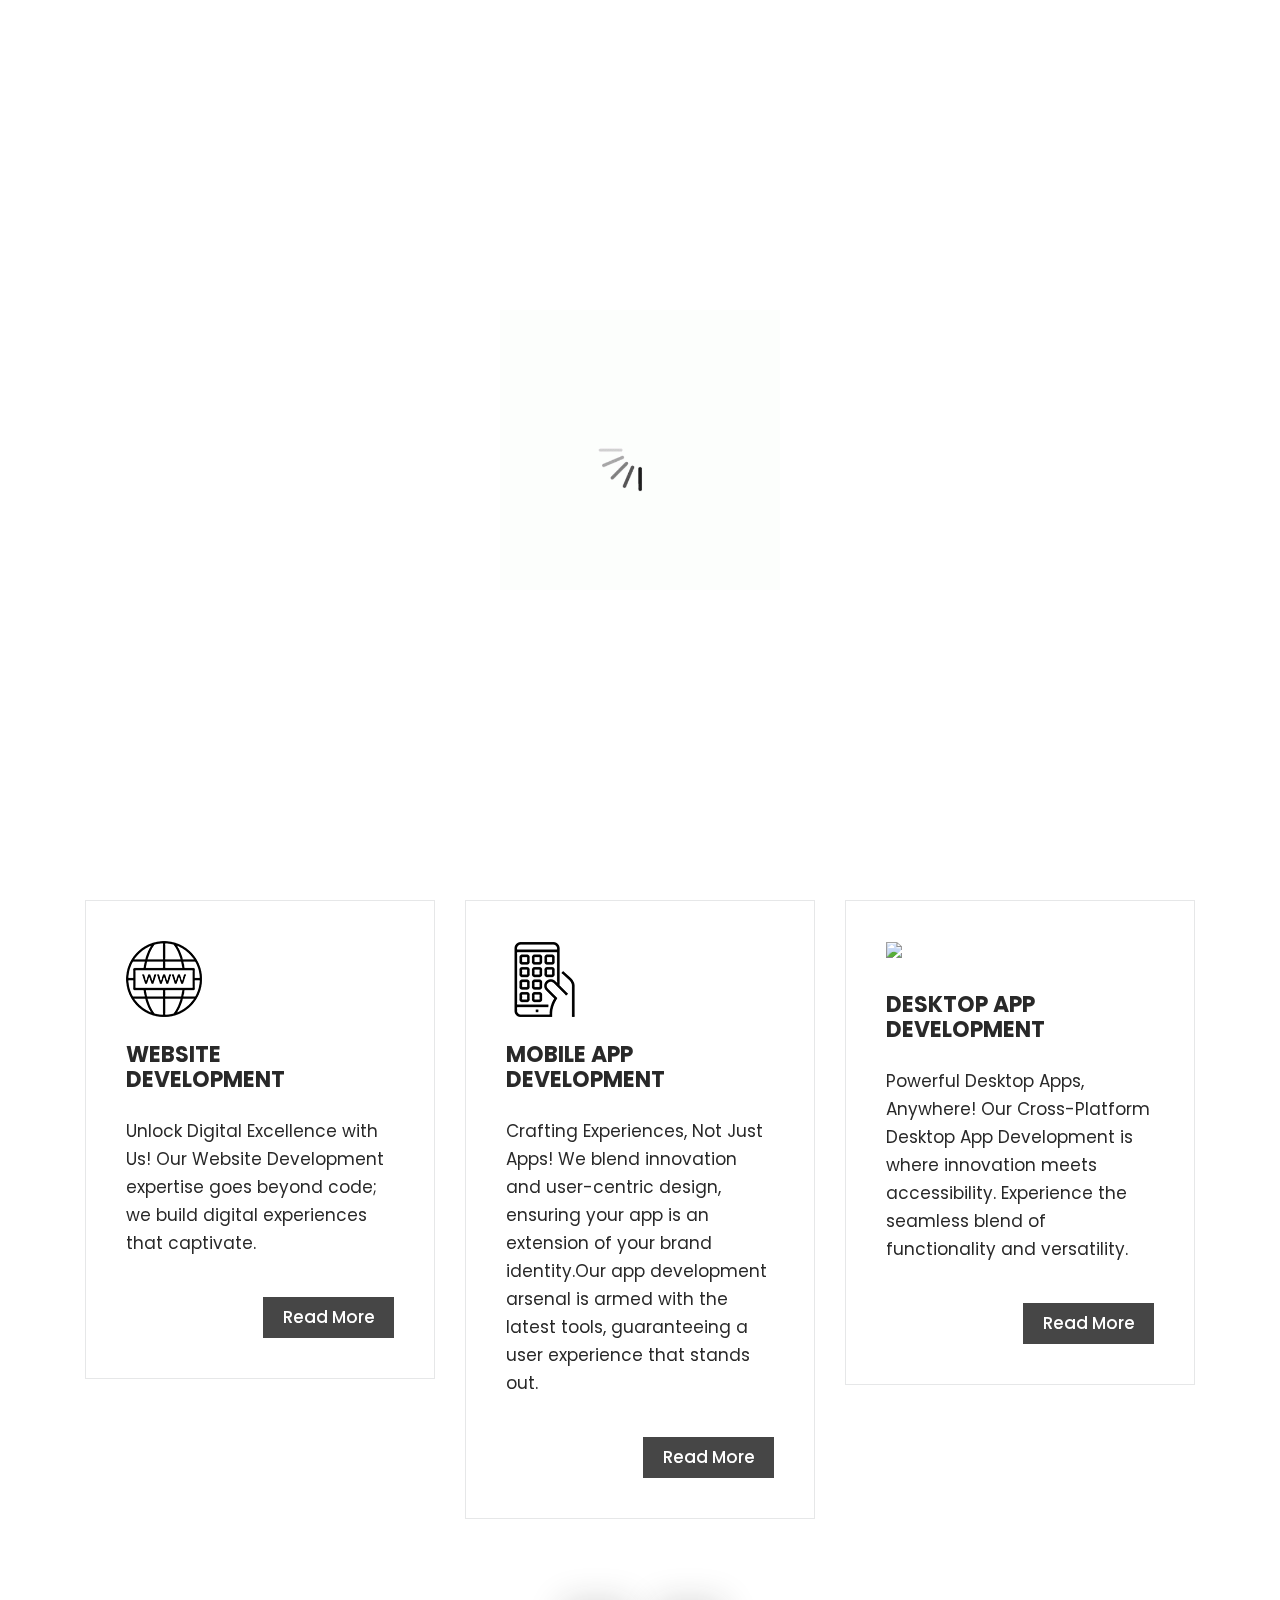
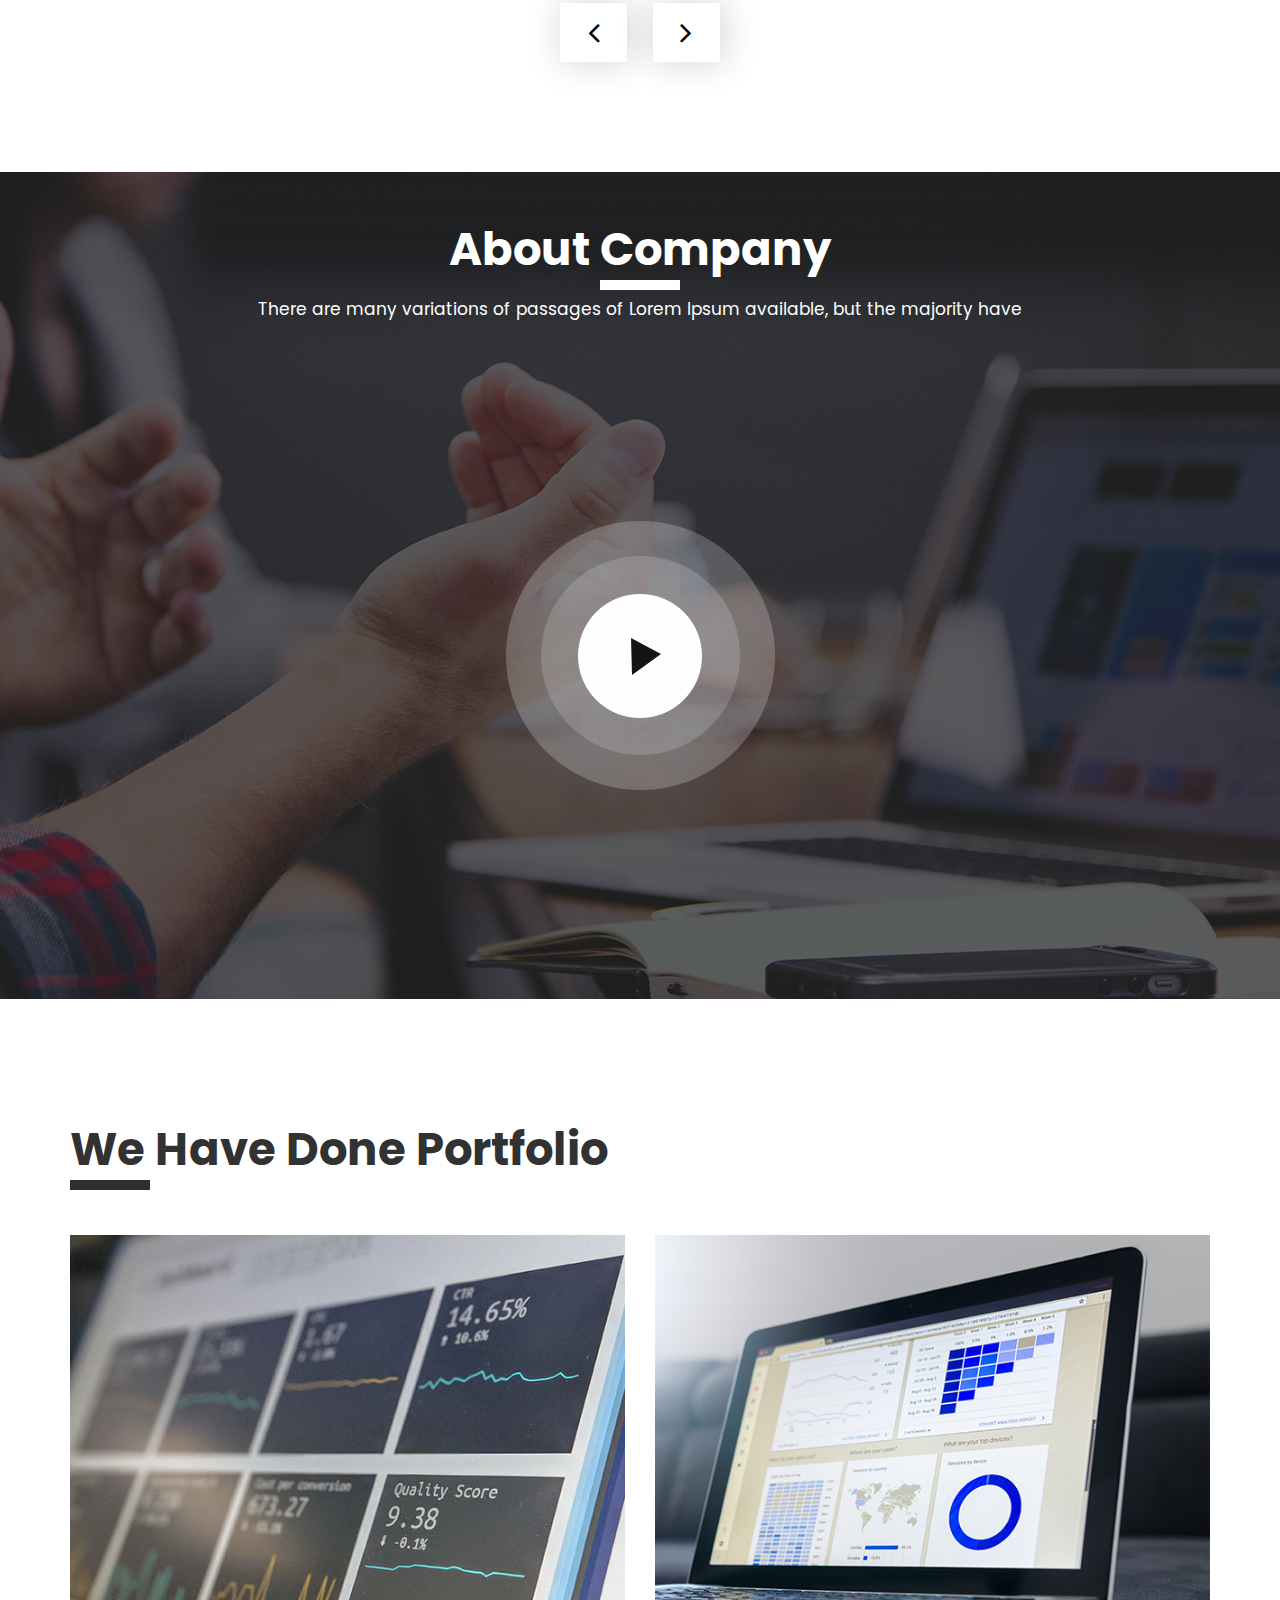
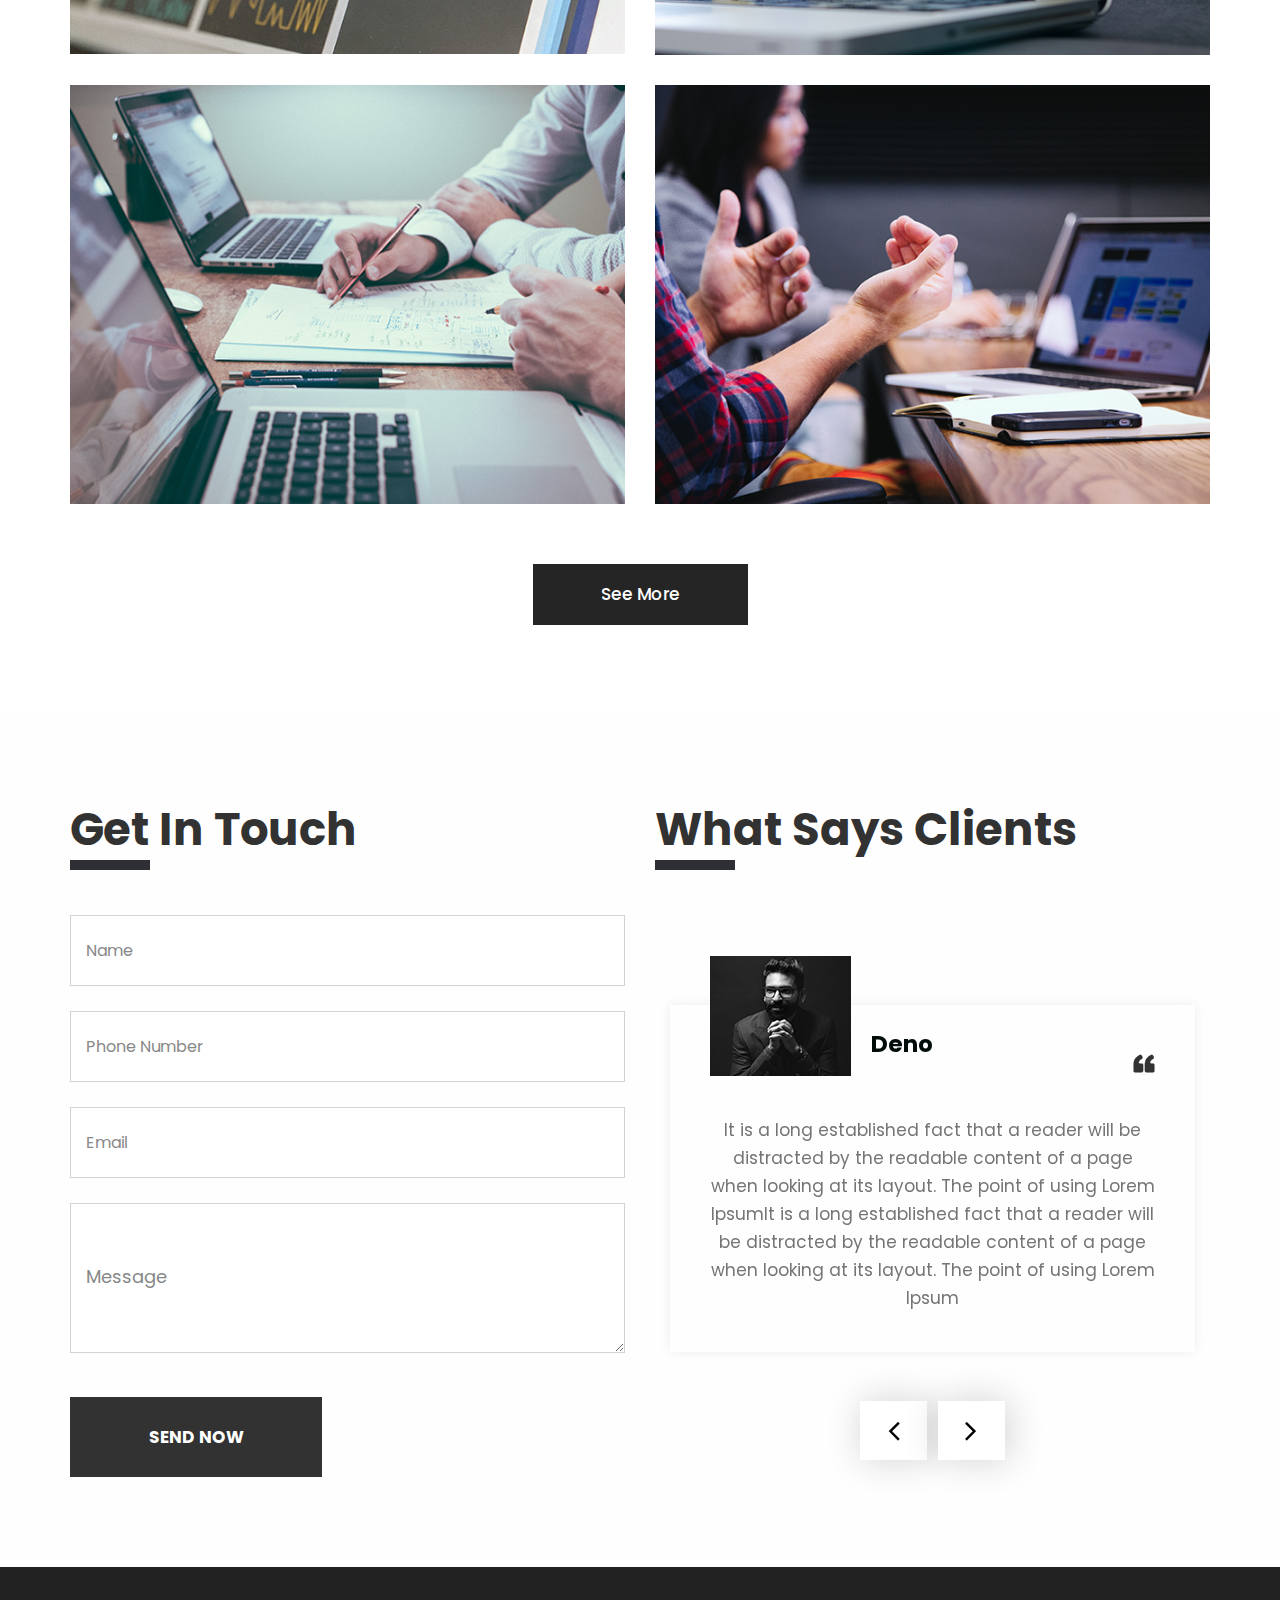
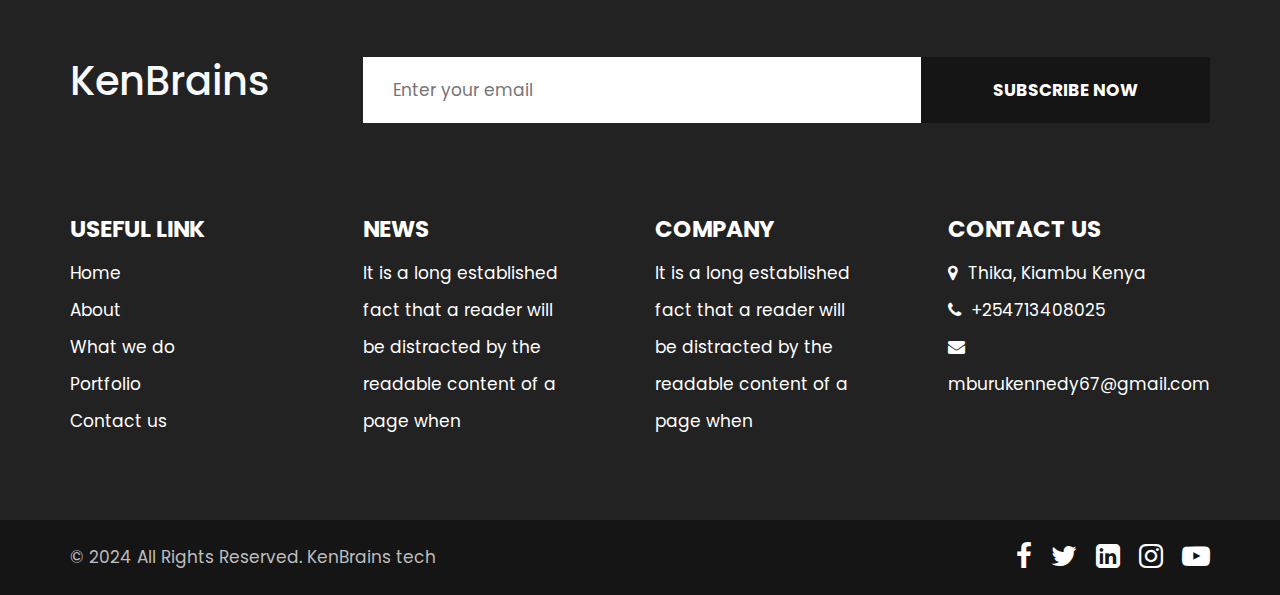
==== index.html @ 64218e32 "~" ====
<!DOCTYPE html>
<html lang="en">
   <head>
      <!-- basic -->
      <meta charset="utf-8">
      <meta http-equiv="X-UA-Compatible" content="IE=edge">
      <!-- mobile metas -->
      <meta name="viewport" content="width=device-width, initial-scale=1">
      <meta name="viewport" content="initial-scale=1, maximum-scale=1">
      <!-- site metas -->
      <title>KenBrains Developers</title>
      <meta name="keywords" content="">
      <meta name="description" content="">
      <meta name="author" content="">
      <!-- bootstrap css -->
      <link rel="stylesheet" href="css/bootstrap.min.css">
      <!-- style css -->
      <link rel="stylesheet" href="css/style.css">
      <!-- responsive-->
      <link rel="stylesheet" href="css/responsive.css">
      <!-- awesome fontfamily -->
      <link rel="stylesheet" href="https://cdnjs.cloudflare.com/ajax/libs/font-awesome/4.7.0/css/font-awesome.min.css">
      <!-- [if lt IE 9]>
      <script src="https://oss.maxcdn.com/html5shiv/3.7.3/html5shiv.min.js"></script>
      <script src="https://oss.maxcdn.com/respond/1.4.2/respond.min.js"></script><![endif] -->
   </head>
   <!-- body -->
   <body class="main-layout">
      <!-- loader  -->
      <div class="loader_bg">
         <div class="loader"><img src="images/loading.gif" alt="" /></div>
      </div>
      <!-- end loader -->
      <!-- header -->
      <header>
         <div class="header">
            <div class="container-fluid">
               <div class="row d_flex">
                  <div class=" col-md-2 col-sm-3 col logo_section">
                     <div class="full">
                        <div class="center-desk">
                           <div class="logo">
                              <a href="index.html" class="text-light h1" >   <!-- <img src="images/logo.png" alt="#" /> --> kenbrains</a>
                           </div>
                        </div>
                     </div>
                  </div>
                  <div class="col-md-8 col-sm-9">
                     <nav class="navigation navbar navbar-expand-md navbar-dark ">
                        <button class="navbar-toggler" type="button" data-toggle="collapse" data-target="#navbarsExample04" aria-controls="navbarsExample04" aria-expanded="false" aria-label="Toggle navigation">
                        <span class="navbar-toggler-icon"></span>
                        </button>
                        <div class="collapse navbar-collapse" id="navbarsExample04">
                           <ul class="navbar-nav mr-auto">
                              <li class="nav-item active">
                                 <a class="nav-link" href="index.html">Home</a>
                              </li>
                              <li class="nav-item">
                                 <a class="nav-link" href="about.html">About</a>
                              </li>
                              <li class="nav-item">
                                 <a class="nav-link" href="we_do.html">Our Services</a>
                              </li>
                              <li class="nav-item">
                                 <a class="nav-link" href="portfolio.html">Our Works </a>
                              </li>
                              <li class="nav-item">
                                 <a class="nav-link" href="contact.html">Contact Us</a>
                              </li>
                             
                           </ul>
                        </div>
                     </nav>
                  </div>
                  <div class="col-md-2 d_none">
                     <ul class="email text_align_right">
                        <li> <a href="#" class="btn btn-primary"> Get a Quote </a></li>
                     </ul>
                  </div>
               </div>
            </div>
         </div>
      </header>
      <!-- end header -->
      <!-- start slider section -->
      <div id="top_section" class=" banner_main">
         <div class="container">
            <div class="row">
               <div class="col-md-12">
                  <div id="myCarousel" class="carousel slide" data-ride="carousel">
                     <ol class="carousel-indicators ">
                        <li data-target="#myCarousel" data-slide-to="0" class="active"></li>
                        <li data-target="#myCarousel" data-slide-to="1"></li>
                        <!-- <li data-target="#myCarousel" data-slide-to="2"></li>
                        <li data-target="#myCarousel" data-slide-to="3"></li> -->
                     </ol>
                     <div class="carousel-inner">
                        <div class="carousel-item active">
                           <div class="container-fluid">
                              <div class="carousel-caption relative">
                                 <div class="bluid">
                                    <h1>You Digital Journey Starts  Here </h1>
                                   
                                    <a class="read_more" href="about.html">About US </a><a class="read_more" href="contact.html">Contact </a>
                                 </div>
                              </div>
                           </div>
                        </div>
                        <div class="carousel-item">
                           <div class="container-fluid">
                              <div class="carousel-caption relative">
                                 <div class="bluid">
                                    <h1> We Bridge Dreams with Digital Realities</h1>
                                   
                                    <a class="read_more" href="about.html">About Us </a><a class="read_more" href="contact.html">Contact </a>
                                 </div>
                              </div>
                           </div>
                        </div>
                        
                     </div>
                    
                  </div>
               </div>
            </div>
         </div>
      </div>
      <!-- end slider section -->
      <!-- we_do -->
      <div class="we_do">
         <div class="container">
            <div class="row">
               <div class="col-md-12">
                  <div class="titlepage text_align_center">
                     <h2>What we do </h2>
                  </div>
               </div>
            </div>
            <div class="row">
               <div class="col-md-12">
                  <div id="we1" class="carousel slide" data-ride="carousel">
                     <ol class="carousel-indicators">
                        <li data-target="#we1" data-slide-to="0" class="active"></li>
                        <li data-target="#we1" data-slide-to="1"></li>
                        <li data-target="#we1" data-slide-to="2"></li>
                        <li data-target="#we1" data-slide-to="3"></li>
                     </ol>
                     <div class="carousel-inner">
                        <div class="carousel-item active">
                           <div class="container-fluid">
                              <div class="carousel-caption we1_do">
                                 <div class="row">
                                    <div class="col-md-4">
                                       <div id="bo_ho" class="we_box text_align_left">
                                          <i><img src="images/we1.png" alt="#"/></i>
                                          <h3>website <br>development</h3>
                                          <p>Unlock Digital Excellence with Us! Our Website Development expertise goes beyond code; we build digital experiences that captivate.
                                          </p>
                                          <a class="read_more" href="we_do">Read More</a>
                                       </div>
                                    </div>
                                    <div class="col-md-4">
                                       <div id="bo_ho" class="we_box text_align_left">
                                          <i><img src="images/we2.png" alt="#"/></i>
                                          <h3> Mobile App <br>development</h3>
                                          <p>Crafting Experiences, Not Just Apps! We blend innovation and user-centric design, ensuring your app is an extension of your brand identity.Our app development arsenal is armed with the latest tools, guaranteeing a user experience that stands out. </p>
                                          <a class="read_more" href="we_do">Read More</a>
                                       </div>
                                    </div>
                                    <div class="col-md-4">
                                       <div id="bo_ho" class="we_box text_align_left">
                                          <i><img src="https://img.icons8.com/ios/50/imac.png"  style="width: 100;" alt="#"/></i>
                                          <h3> Desktop App <br>development</h3>
                                          <p>Powerful Desktop Apps, Anywhere! Our Cross-Platform Desktop App Development is where innovation meets accessibility. Experience the seamless blend of functionality and versatility.</p>
                                          <a class="read_more" href="we_do">Read More</a>
                                       </div>
                                    </div>
                                   
                                 </div>
                              </div>
                           </div>
                        </div>
                        <div class="carousel-item">
                           <div class="container-fluid">
                              <div class="carousel-caption we1_do">
                                 <div class="row">
                                    <div class="col-md-4">
                                       <div id="bo_ho" class="we_box text_align_left">
                                          <i><img src="images/we1.png" alt="#"/></i>
                                          <h3>Search Engine  <br>Optimization</h3>
                                          <p>Our SEO expertise is the secret sauce for getting your brand to the top of search results. Explore the art and science of digital discovery,ensuring your brand shines brightly in the vast digital landscape. </p>
                                          <a class="read_more" href="we_do">Read More</a>
                                       </div>
                                    </div>
                                    <div class="col-md-4">
                                       <div id="bo_ho" class="we_box text_align_left">
                                          <i><img src="images/ux.png" style="width: 100px;" alt="#"/></i>
                                          <h3>UI/UX design</h3>
                                          <p>Our UX design revolves around your audience, creating intuitive pathways that keep users coming back.We sculpt experiences that leave a lasting impact. </p>
                                          <a class="read_more" href="we_do">Read More</a>
                                       </div>
                                    </div>
                                    <div class="col-md-4">
                                       <div id="bo_ho" class="we_box text_align_left">
                                          <i><img src="images/we3.png" alt="#"/></i>
                                          <h3>website <br>design</h3>
                                          <p>Our Web Design expertise is where creativity meets functionality. Step into a world where your online presence becomes a work of art.Beyond Templates! We sculpt visually stunning websites that tell your unique story, capturing attention from the first click. </p>
                                          <a class="read_more" href="we_do">Read More</a>
                                       </div>
                                    </div>
                                 </div>
                              </div>
                           </div>
                        </div>
                        
                     </div>
                     <a class="carousel-control-prev" href="#we1" role="button" data-slide="prev">
                     <i class="fa fa-angle-left" aria-hidden="true"></i>
                     <span class="sr-only">Previous</span>
                     </a>
                     <a class="carousel-control-next" href="#we1" role="button" data-slide="next">
                     <i class="fa fa-angle-right" aria-hidden="true"></i>
                     <span class="sr-only">Next</span>
                     </a>
                  </div>
               </div>
            </div>
         </div>
      </div>
      <!-- end we_do -->
      <!-- about -->
      <div class="about">
         <div class="container">
            <div class="row">
               <div class="col-md-12">
                  <div class="titlepage text_align_center">
                     <h2>About Company</h2>
                     <p>There are many variations of passages of Lorem Ipsum available, but the majority have </p>
                  </div>
               </div>
            </div>
         </div>
      </div>
      <!-- end about -->
      <!-- portfolio -->
      <div class="portfolio">
         <div class="container">
            <div class="row">
               <div class="col-md-12">
                  <div class="titlepage text_align_left">
                     <h2>We Have Done Portfolio  </h2>
                  </div>
               </div>
            </div>
            <div class="row">
               <div class="col-md-6">
                  <div id="ho_nf" class="portfolio_main text_align_left">
                     <figure>
                        <img src="images/prot1.png" alt="#"/>
                        <div class="portfolio_text">
                           <div class="li_icon">
                              <a href="Javascript:void(0)"><i class="fa fa-search" aria-hidden="true"></i></a>
                              <a href="Javascript:void(0)"><i class="fa fa-link" aria-hidden="true"></i></a>
                           </div>
                           <h3>Carrency Dashbord</h3>
                           <p>There are many variations of passages of Lorem Ipsum available, but the majoraity have suffered alteration in some form, by injected humour, or randomised words which don't look even slightly believable</p>
                        </div>
                     </figure>
                  </div>
               </div>
               <div class="col-md-6">
                  <div id="ho_nf" class="portfolio_main text_align_left">
                     <figure>
                        <img src="images/prot2.png" alt="#"/>
                        <div class="portfolio_text">
                           <div class="li_icon">
                              <a href="Javascript:void(0)"><i class="fa fa-search" aria-hidden="true"></i></a>
                              <a href="Javascript:void(0)"><i class="fa fa-link" aria-hidden="true"></i></a>
                           </div>
                           <h3>Carrency Dashbord</h3>
                           <p>There are many variations of passages of Lorem Ipsum available, but the majoraity have suffered alteration in some form, by injected humour, or randomised words which don't look even slightly believable</p>
                        </div>
                     </figure>
                  </div>
               </div>
               <div class="col-md-6">
                  <div id="ho_nf" class="portfolio_main text_align_left">
                     <figure>
                        <img src="images/prot3.png" alt="#"/>
                        <div class="portfolio_text">
                           <div class="li_icon">
                              <a href="Javascript:void(0)"><i class="fa fa-search" aria-hidden="true"></i></a>
                              <a href="Javascript:void(0)"><i class="fa fa-link" aria-hidden="true"></i></a>
                           </div>
                           <h3>Carrency Dashbord</h3>
                           <p>There are many variations of passages of Lorem Ipsum available, but the majoraity have suffered alteration in some form, by injected humour, or randomised words which don't look even slightly believable</p>
                        </div>
                     </figure>
                  </div>
               </div>
               <div class="col-md-6">
                  <div id="ho_nf" class="portfolio_main text_align_left">
                     <figure>
                        <img src="images/prot4.png" alt="#"/>
                        <div class="portfolio_text">
                           <div class="li_icon">
                              <a href="Javascript:void(0)"><i class="fa fa-search" aria-hidden="true"></i></a>
                              <a href="Javascript:void(0)"><i class="fa fa-link" aria-hidden="true"></i></a>
                           </div>
                           <h3>Carrency Dashbord</h3>
                           <p>There are many variations of passages of Lorem Ipsum available, but the majoraity have suffered alteration in some form, by injected humour, or randomised words which don't look even slightly believable</p>
                        </div>
                     </figure>
                  </div>
               </div>
               <div class="col-md-12">
                  <a class="read_more" href="portfolio.html">See More</a>
               </div>
            </div>
         </div>
      </div>
      <!-- end portfolio -->
      <!-- chose -->
      <!-- <div class="chose">
         <div class="container">
            <div class="row d_flex">
               <div class="col-md-12">
                  <div class="titlepage text_align_left">
                     <h2>Why Chose us</h2>
                  </div>
               </div>
               <div class="col-lg-5 col-md-4">
                  <div class="chose_box">
                     <i><img src="images/chose1.png" alt="#"/></i>
                     <h3>Project Done </h3>
                     <strong>1000+</strong>
                     <a class="read_more" href="Javascript:void(0)">Read More</a>
                  </div>
               </div>
               <div class="col-lg-5 col-md-4">
                  <div class="chose_box">
                     <i><img src="images/chose2.png" alt="#"/></i>
                     <h3>Happy Clients </h3>
                     <strong>900+</strong>
                     <a class="read_more" href="Javascript:void(0)">Read More</a>
                  </div>
               </div>
               <div class="col-lg-2 col-md-4">
                  <div class="chose_box">
                     <i><img src="images/chose3.png" alt="#"/></i>
                     <h3>Awards</h3>
                     <strong>100+</strong>
                     <a class="read_more" href="Javascript:void(0)">Read More</a>
                  </div>
               </div>
            </div>
         </div>
      </div> -->
      <!-- end chose -->
      <!-- contact -->
      <div class="contact">
         <div class="container">
            <div class="row ">
               <div class="col-md-6">
                  <div class="titlepage text_align_left">
                     <h2>Get In Touch</h2>
                  </div>
                  <form id="request" class="main_form">
                     <div class="row">
                        <div class="col-md-12">
                           <input class="contactus" placeholder="Name" type="type" name=" Name"> 
                        </div>
                        <div class="col-md-12">
                           <input class="contactus" placeholder="Phone Number" type="type" name="Phone Number">                          
                        </div>
                        <div class="col-md-12">
                           <input class="contactus" placeholder="Email" type="type" name="Email">                          
                        </div>
                        <div class="col-md-12">
                           <textarea class="textarea" placeholder="Message" type="type" Message="Name"></textarea>
                        </div>
                        <div class="col-md-12">
                           <button class="send_btn">Send Now</button>
                        </div>
                     </div>
                  </form>
               </div>
               <div class="col-md-6">
                  <div class="titlepage text_align_left">
                     <h2>What Says Clients</h2>
                  </div>
                  <div id="clientsl" class="carousel slide our_clientsl" data-ride="carousel">
                     <ol class="carousel-indicators">
                        <li data-target="#clientsl" data-slide-to="0" class="active"></li>
                        <li data-target="#clientsl" data-slide-to="1"></li>
                        <li data-target="#clientsl" data-slide-to="2"></li>
                     </ol>
                     <div class="carousel-inner">
                        <div class="carousel-item active">
                           <div class="container">
                              <div class="carousel-caption posi_in">
                                 <div class="clientsl_text">
                                    <i><img src="images/clint.jpg" alt="#"/></i>
                                    <h3>Deno <img src="images/icon.png" alt="#"/></h3>
                                    <p>It is a long established fact that a reader will be distracted by the readable content of a page when looking at its layout. The point of using Lorem IpsumIt is a long established fact that a reader will be distracted by the readable content of a page when looking at its layout. The point of using Lorem Ipsum</p>
                                 </div>
                              </div>
                           </div>
                        </div>
                        <div class="carousel-item">
                           <div class="container">
                              <div class="carousel-caption posi_in">
                                 <div class="clientsl_text">
                                    <i><img src="images/clint.jpg" alt="#"/></i>
                                    <h3>Deno <img src="images/icon.png" alt="#"/></h3>
                                    <p>It is a long established fact that a reader will be distracted by the readable content of a page when looking at its layout. The point of using Lorem IpsumIt is a long established fact that a reader will be distracted by the readable content of a page when looking at its layout. The point of using Lorem Ipsum</p>
                                 </div>
                              </div>
                           </div>
                        </div>
                        <div class="carousel-item">
                           <div class="container">
                              <div class="carousel-caption posi_in">
                                 <div class="clientsl_text">
                                    <i><img src="images/clint.jpg" alt="#"/></i>
                                    <h3>Deno <img src="images/icon.png" alt="#"/></h3>
                                    <p>It is a long established fact that a reader will be distracted by the readable content of a page when looking at its layout. The point of using Lorem IpsumIt is a long established fact that a reader will be distracted by the readable content of a page when looking at its layout. The point of using Lorem Ipsum</p>
                                 </div>
                              </div>
                           </div>
                        </div>
                     </div>
                     <a class="carousel-control-prev" href="#clientsl" role="button" data-slide="prev">
                     <i class="fa fa-angle-left" aria-hidden="true"></i>
                     <span class="sr-only">Previous</span>
                     </a>
                     <a class="carousel-control-next" href="#clientsl" role="button" data-slide="next">
                     <i class="fa fa-angle-right" aria-hidden="true"></i>
                     <span class="sr-only">Next</span>
                     </a>
                  </div>
               </div>
            </div>
         </div>
      </div>
      <!-- contact -->
      <!-- footer -->
      <footer>
         <div class="footer">
            <div class="container">
               <div class="row">
                  <div class="col-md-3">
                     <a class="logo_footer text-light h1" href="index.html">KenBrains</a>
                  </div>
                  <div class="col-md-9">
                     <form class="newslatter_form">
                        <input class="ente" placeholder="Enter your email" type="text" name="Enter your email">
                        <button class="subs_btn">Subscribe Now</button>
                     </form>
                  </div>
                  <div class="col-md-3 col-sm-6"
                  >
                     <div class="Informa helpful">
                        <h3>Useful  Link</h3>
                        <ul>
                           <li><a href="index.html">Home</a></li>
                           <li><a href="about.html">About</a></li>
                           <li><a href="we_do.html">What we do</a></li>
                           <li><a href="portfolio.html">Portfolio</a></li>
                           <li><a href="contact.html">Contact us</a></li>
                        </ul>
                     </div>
                  </div>
                  <div class="col-md-3 col-sm-6">
                     <div class="Informa">
                        <h3>News</h3>
                        <ul>
                           <li>It is a long established                            
                           </li>
                           <li>fact that a reader will                           
                           </li>
                           <li>be distracted by the                           
                           </li>
                           <li>readable content of a                              
                           </li>
                           <li>page when                          
                           </li>
                        </ul>
                     </div>
                  </div>
                  <div class="col-md-3 col-sm-6">
                     <div class="Informa">
                        <h3>company</h3>
                        <ul>
                           <li>It is a long established                             
                           </li>
                           <li>fact that a reader will                            
                           </li>
                           <li>be distracted by the                          
                           </li>
                           <li>readable content of a                              
                           </li>
                           <li>page when                          
                           </li>
                        </ul>
                     </div>
                  </div>
                  <div class="col-md-3 col-sm-6">
                     <div class="Informa conta">
                        <h3>contact Us</h3>
                        <ul>
                           <li> <a href="Javascript:void(0)"> <i class="fa fa-map-marker" aria-hidden="true"></i> Thika, Kiambu Kenya
                              </a>
                           </li>
                           <li> <a href="Javascript:void(0)"><i class="fa fa-phone" aria-hidden="true"></i>  +254713408025                              </a>
                           </li>
                           <li> <a href="Javascript:void(0)"> <i class="fa fa-envelope" aria-hidden="true"></i> mburukennedy67@gmail.com
                              </a>
                           </li>
                        </ul>
                     </div>
                  </div>
               </div>
            </div>
            <div class="copyright text_align_left">
               <div class="container">
                  <div class="row d_flex">
                     <div class="col-md-6">
                        <p>© 2024 All Rights Reserved.  <a href="https://html.design/"> KenBrains tech</a></p>
                     </div>
                     <div class="col-md-6">
                        <ul class="social_icon text_align_center">
                           <li> <a href="Javascript:void(0)"><i class="fa fa-facebook-f"></i></a></li>
                           <li> <a href="Javascript:void(0)"><i class="fa fa-twitter"></i></a></li>
                           <li> <a href="Javascript:void(0)"><i class="fa fa-linkedin-square" aria-hidden="true"></i></a></li>
                           <li> <a href="Javascript:void(0)"><i class="fa fa-instagram" aria-hidden="true"></i></a></li>
                           <li> <a href="Javascript:void(0)"><i class="fa fa-youtube-play" aria-hidden="true"></i></a></li>
                        </ul>
                     </div>
                  </div>
               </div>
            </div>
         </div>
      </footer>
      <!-- end footer -->
      <!-- Javascript files-->
      <script src="js/jquery.min.js"></script>
      <script src="js/bootstrap.bundle.min.js"></script>
      <script src="js/jquery-3.0.0.min.js"></script>
      <script src="js/custom.js"></script>
   </body>
</html>
---- css/style.css ----
/*--------------------------------------------------------------------- 
File Name: style.css 
---------------------------------------------------------------------*/


/*--------------------------------------------------------------------- 
import Fonts 
---------------------------------------------------------------------*/

@import url('https://fonts.googleapis.com/css?family=Rajdhani:300,400,500,600,700');
@import url('https://fonts.googleapis.com/css?family=Poppins:100,100i,200,200i,300,300i,400,400i,500,500i,600,600i,700,700i,800,800i,900,900i');
@import url('https://fonts.googleapis.com/css?family=Raleway:100,100i,200,200i,300,300i,400,400i,500,500i,600,600i,700,700i,800,800i,900,900i');
@import url('https://fonts.googleapis.com/css?family=Open+Sans:400,600,600i,700,700i,800,800i&display=swap');

/*--------------------------------------------------------------------- import Files ---------------------------------------------------------------------*/

@import url(font-awesome.min.css);
@import url(owl.carousel.min.css);

/*--------------------------------------------------------------------- 
basic 
---------------------------------------------------------------------*/

body {
     color: #666666;
     font-size: 14px;
     font-family: 'Poppins', sans-serif;
     line-height: 1.80857;
     font-weight: normal;
}

a {
     color: #1f1f1f;
     text-decoration: none !important;
     outline: none !important;
     -webkit-transition: all .3s ease-in-out;
     -moz-transition: all .3s ease-in-out;
     -ms-transition: all .3s ease-in-out;
     -o-transition: all .3s ease-in-out;
     transition: all .3s ease-in-out;
}

h1,
h2,
h3,
h4,
h5,
h6 {
     letter-spacing: 0;
     font-weight: normal;
     position: relative;
     padding: 0;
     font-weight: normal;
     line-height: normal;
     color: #111111;
     margin: 0
}

h1 {
     font-size: 24px
}

h2 {
     font-size: 22px
}

h3 {
     font-size: 18px
}

h4 {
     font-size: 16px
}

h5 {
     font-size: 14px
}

h6 {
     font-size: 13px
}

*,
*::after,
*::before {
     -webkit-box-sizing: border-box;
     -moz-box-sizing: border-box;
     box-sizing: border-box;
}

h1 a,
h2 a,
h3 a,
h4 a,
h5 a,
h6 a {
     color: #212121;
     text-decoration: none!important;
     opacity: 1
}

button:focus {
     outline: none;
}

ul,
li,
ol {
     margin: 0px;
     padding: 0px;
     list-style: none;
}

p {
     margin: 0px;
     padding: 0;
     font-weight: 400;
     font-size: 17px;
     line-height: 28px;
}

a {
     color: #222222;
     text-decoration: none;
     outline: none !important;
}

a,
.btn {
     text-decoration: none !important;
     outline: none !important;
     -webkit-transition: all .3s ease-in-out;
     -moz-transition: all .3s ease-in-out;
     -ms-transition: all .3s ease-in-out;
     -o-transition: all .3s ease-in-out;
     transition: all .3s ease-in-out;
}

img {
     max-width: 100%;
     height: auto;
}

 :focus {
     outline: 0;
}

.btn-custom {
     margin-top: 20px;
     background-color: transparent !important;
     border: 2px solid #ddd;
     padding: 12px 40px;
     font-size: 16px;
}

.lead {
     font-size: 18px;
     line-height: 30px;
     color: #767676;
     margin: 0;
     padding: 0;
}

.form-control:focus {
     border-color: #ffffff !important;
     box-shadow: 0 0 0 .2rem rgba(255, 255, 255, .25);
}

.navbar-form input {
     border: none !important;
}

.badge {
     font-weight: 500;
}

blockquote {
     margin: 20px 0 20px;
     padding: 30px;
}

button {
     border: 0;
     margin: 0;
     padding: 0;
     cursor: pointer;
}

.full {
     width: 100%;
     float: left;
     margin: 0;
     padding: 0;
}

.titlepage {
     padding-bottom: 60px;
}

.titlepage::before {
     content: "";
     position: absolute;
     border: #fff solid 5px;
     border-width: 5px;
     width: 80px;
     z-index: 999;
     margin: 0 auto;
     left: 0;
     right: 0;
     top: 55px;
}

.titlepage h2 {
     font-size: 45px;
     font-weight: bold;
     line-height: 50px;
     color: #323232;
}

.read_more {
     display: inline-block;
     background: #6dcff6;
     color: #fff;
     max-width: 215px;
     height: 61px;
     line-height: 61px;
     width: 100%;
     font-size: 17px;
     text-align: center;
     font-weight: 500;
     transition: ease-in all 0.5s;
}

.read_more:hover {
     background: #0e0b01;
     color: #fff;
     transition: ease-in all 0.5s;
}

.img_responsive {
     max-width: 100%;
}

.text_align_center {
     text-align: center;
}

.text_align_left {
     text-align: left;
}

.text_align_right {
     text-align: right;
}

.d_flex {
     display: flex;
     align-items: center;
     flex-wrap: wrap;
}

.container {
     max-width: 1170px;
}


/*---------------------------- 
loader  
----------------------------*/

.loader_bg {
     position: fixed;
     z-index: 9999999;
     background: #fff;
     width: 100%;
     height: 100%;
}

.loader {
     height: 100%;
     width: 100%;
     position: absolute;
     left: 0;
     top: 0;
     display: flex;
     justify-content: center;
     align-items: center;
}

.loader img {
     width: 280px;
}


/*--------------------------------------------------------------------- 
header 
---------------------------------------------------------------------*/

.header {
     width: 100%;
     background: rgba(39, 43, 44, 0.87);
     height: 106px;
     padding: 37px 30px;
     position: absolute;
     z-index: 999;
     box-shadow: 3px 0 13px rgba(30, 30, 30, 0.90);
}


/*--------------------------------------------------------------------- 
menu section
---------------------------------------------------------------------*/

.navigation.navbar {
     float: right;
     padding: 0;
}

.navigation.navbar-dark .navbar-nav .nav-link {
     padding: 0px 30px;
     color: #fff;
     font-size: 17px;
     line-height: 20px;
     font-weight: 400;
}

.navigation.navbar-dark .navbar-nav .nav-link:focus,
.navigation.navbar-dark .navbar-nav .nav-link:hover {
     color: #fff;
}

.navigation.navbar-dark .navbar-nav .active>.nav-link,
.navigation.navbar-dark .navbar-nav .nav-link.active,
.navigation.navbar-dark .navbar-nav .nav-link.show,
.navigation.navbar-dark .navbar-nav .show>.nav-link {
     color: #fff;
}

.di_no {
     display: none;
}

ul.email {
     padding-top: 1px;
     display: flex;
     align-items: center;
     justify-content: flex-end;
     flex-wrap: wrap;
}

ul.email li {
     padding: 0px 35px;
}

ul.email li:nth-child(2) {
     padding-right: 0;
}

ul.email li a {
     font-size: 17px;
     color: #fff;
}

ul.email li i {
     color: #fff;
     font-size: 19px;
}


/** banner_main **/

#top_section {
     background-image: url('../images/banner.jpg');
     background-size: cover;
     background-repeat: no-repeat;
     padding-top: 120px;
     position: relative;
     height: 100vh;
     background-position: center;
}

#myCarousel .carousel-indicators {
     bottom: -50px;
     margin-left: 11px;
     right: inherit;
}

#myCarousel .carousel-indicators .active {
     background: #465ae1;
}

#myCarousel .carousel-indicators li {
     cursor: pointer;
     background: #696969;
     border-radius: 40px;
     width: 22px;
     height: 22px;
}

#myCarousel a.carousel-control-next,
#myCarousel a.carousel-control-prev {
     display: none;
}

.relative {
     position: inherit;
     bottom: 0;
     padding: 0;
}

.bluid {
     margin-top: 10px;
     font-family: 'Open Sans', sans-serif;
     text-align: left;
}

.banner_main .bluid h1 {
     color: #fff;
     font-size: 100px;
     line-height: 110px;
     font-weight: bold;
     padding-bottom: 25px;
}

.banner_main .bluid p {
     color: #fff;
     line-height: 25px;
     font-weight: 500;
     padding-bottom: 50px;
     font-size: 17px;
}

.banner_main .bluid .read_more {
     margin-right: 8px;
     background: #fff;
     color: #000;
}

.banner_main .bluid .read_more:hover {
     color: #fff;
     background: #0e0b01;
}


/** we_do **/

.we_do {
     background: #fff;
     padding: 90px 0 190px 0;
}

.we_do .titlepage::before {
     border: #2e2f34 solid 5px;
}

.we1_do {
     position: inherit;
     padding: 0;
}

#bo_ho:hover {
     border: #292a2c solid 1px;
     transition: ease-in all 0.5s;
}

.we_box {
     border: #e6e7e8 solid 1px;
     transition: ease-in all 0.5s;
     padding: 40px;
     margin-bottom: 26px;
}

.we_box h3 {
     color: #292929;
     font-size: 22px;
     font-weight: bold;
     line-height: 25px;
     text-transform: uppercase;
     padding-top: 25px;
}

.we_box h3 img {
     float: right;
}

.we_box p {
     color: #292929;
     padding-top: 25px;
     display: block;
     padding-bottom: 40px;
}

.we_box .read_more {
     max-width: 131px;
     height: 41px;
     line-height: 41px;
     margin: 0 auto;
     display: block;
     margin-right: 0;
     background: #464646;
}

#we1 .carousel-indicators {
     display: none;
}

#we1 a.carousel-control-next,
#we1 a.carousel-control-prev {
     background: #ffffff;
     width: 67px;
     height: 59px;
     top: 109%;
     opacity: 1;
     font-size: 33px;
     color: #000000;
     box-shadow: 3px 0 36px rgba(30, 30, 30, 0.2);
}

#we1 a.carousel-control-prev {
     left: 43%;
}

#we1 a.carousel-control-next {
     right: 43%;
}

#we1 a.carousel-control-next:focus,
#we1 a.carousel-control-next:hover,
#we1 a.carousel-control-prev:focus,
#we1 a.carousel-control-prev:hover {
     background: #464646;
     color: #fff;
     opacity: 1;
}


/** end we_do **/


/** about **/

.about {
     background: url(../images/about_bg.jpg);
     background-position: center;
     background-repeat: no-repeat;
     height: 100vh;
     padding: 90px 0;
}

.about .titlepage::before {
     border: #fff solid 5px;
}

.about .titlepage {
     padding-bottom: 0;
     margin-bottom: 0px;
}

.about .titlepage h2 {
     color: #fff;
}

.about .titlepage p {
     line-height: 28px;
     padding-top: 20px;
     color: #fff;
     font-size: 17px;
}


/** end about **/


/** portfolio **/

.portfolio {
     padding-top: 90px;
     padding-bottom: 90px;
     background: #fff;
}

.portfolio .titlepage::before {
     right: inherit;
     border: #2e2f34 solid 5px;
     left: 15px;
}

.portfolio_main {
     margin-bottom: 30px;
     transition: ease-in all 0.5s;
}

.portfolio_main figure {
     margin: 0;
     position: relative;
     overflow: hidden;
}

#ho_nf:hover {
     box-shadow: 3px 0 20px rgba(30, 30, 30, 0.31);
     transition: ease-in all 0.5s;
}

#ho_nf:hover .portfolio_text {
     height: 240px;
     transition: ease-in all 0.5s;
     padding: 40px 40px;
}

#ho_nf:hover .li_icon {
     margin-top: -65px;
     transition: ease-in all 0.7s;
}

.portfolio_text {
     cursor: pointer;
     position: absolute;
     transition: ease-in all 0.5s;
     bottom: 0;
     height: 0;
     background: #fff;
     overflow: initial;
}

.li_icon {
     display: flex;
     transition: ease-in all 0.7s;
     z-index: 99999999999999999999999;
     position: absolute;
}

.li_icon a {
     background: #fff;
     width: 60px;
     height: 60px;
     border-radius: 50px;
     display: flex;
     align-items: center;
     justify-content: center;
     color: #3a404e;
     box-shadow: 3px 0 9px rgba(30, 30, 30, 0.09);
}

.li_icon a:hover {
     background: #0f1012;
     color: #fff;
}

.portfolio_text h3 {
     color: #0c0c0d;
     font-size: 24px;
     line-height: 30px;
     font-weight: bold;
     padding-bottom: 15px;
}

.portfolio_text p {
     color: #031330;
     font-size: 17px;
     line-height: 30px;
     padding-bottom: 15px;
}

.portfolio .read_more {
     margin: 0 auto;
     display: block;
     background: #252525;
     margin-top: 30px;
}

.portfolio .read_more:hover {
     background: #464646c7;
}


/* end portfolio */


/* chose */

.chose {
     padding: 90px 0 60px 0;
     background: #323232;
}

.chose .titlepage::before {
     right: inherit;
     left: 15px;
}

.chose .titlepage h2 {
     color: #fff;
}

.chose.chose .titlepage p {
     color: #fff;
     padding-top: 15px;
}

.chose_box {
     margin-bottom: 30px;
}

.chose_box h3 {
     padding-top: 20px;
     color: #fff;
     font-weight: bold;
     font-size: 30px;
     line-height: 35px;
}

.chose_box strong {
     display: block;
     color: #fff;
     font-weight: bold;
     font-size: 48px;
     line-height: 60px;
     padding-bottom: 30px;
}

.chose_box .read_more {
     background: #fff;
     color: #323232;
     max-width: 176px;
     line-height: 47px;
     height: 47px;
}

.chose_box .read_more:hover {
     background: #0e0b01;
     color: #fff;
}


/** end chose **/


/** contact section **/

.contact {
     background: #fefeff;
     padding: 90px 0;
}

.contact .titlepage::before {
     right: inherit;
     border: #2e2f34 solid 5px;
     left: 15px;
}

.main_form .contactus {
     border: #d2d2d3 solid 1px;
     padding: 0 15px;
     margin-bottom: 25px;
     width: 100%;
     height: 71px;
     background: #fff;
     color: #888888;
     font-size: 16px;
     font-weight: normal;
}

.main_form .textarea {
     border: #d2d2d3 solid 1px;
     margin-bottom: 25px;
     width: 100%;
     background: #fff;
     color: #888888;
     font-size: 18px;
     font-weight: normal;
     padding: 57px 15px 0 15px;
     border-radius: 0;
     height: 150px;
}

.main_form .send_btn {
     font-size: 17px;
     transition: ease-in all 0.5s;
     background-color: #323232;
     text-transform: uppercase;
     color: #fff;
     padding: 25px 0px;
     max-width: 252px;
     width: 100%;
     display: block;
     margin-top: 10px !important;
     font-weight: bold;
}

.main_form .send_btn:hover {
     background-color: #464646c7;
     transition: ease-in all 0.5s;
     color: #fff;
}

#request *::placeholder {
     color: #888888;
     opacity: 1;
}


/** end contact section **/


/** testimonial **/

.posi_in {
     position: inherit;
     padding: 0;
}

.clientsl_text {
     margin-top: 90px;
     box-shadow: 0px 0 11px rgba(30, 30, 30, 0.07);
     padding: 40px;
     margin-bottom: 26px;
}

.clientsl_text i img {
     margin-top: -89px;
     display: block;
     margin-right: 20px;
     float: left;
}

.clientsl_text h3 {
     margin-top: -11px;
     color: #000b0a;
     font-size: 23px;
     font-weight: bold;
     line-height: 20px;
     text-align: left;
}

.clientsl_text h3 img {
     float: right;
}

.clientsl_text p {
     color: #757575;
     padding-top: 62px;
     display: block;
}

#clientsl .carousel-indicators {
     display: none;
}

#clientsl a.carousel-control-next,
#clientsl a.carousel-control-prev {
     background: #ffffff;
     width: 67px;
     height: 59px;
     top: 105%;
     opacity: 1;
     font-size: 33px;
     color: #000000;
     box-shadow: 3px 0 36px rgba(30, 30, 30, 0.2);
}

#clientsl a.carousel-control-prev {
     left: 37%;
}

#clientsl a.carousel-control-next {
     right: 37%;
}

#clientsl a.carousel-control-next:focus,
#clientsl a.carousel-control-next:hover,
#clientsl a.carousel-control-prev:focus,
#clientsl a.carousel-control-prev:hover {
     background: #252525;
     color: #fff;
     opacity: 1;
}


/** end testimonial **/


/** footer **/

.footer {
     background: #222222;
     padding-top: 90px
}

.newslatter_form {
     display: flex;
     align-items: center;
     margin-bottom: 70px;
}

.ente {
     color: #000;
     border: inherit;
     padding: 0 30px;
     height: 66px;
     width: 100%;
     font-size: 17px;
}

.subs_btn {
     max-width: 289px;
     display: inline-block;
     background: #151515;
     height: 66px;
     width: 100%;
     color: #fff;
     font-size: 17px;
     text-transform: uppercase;
     font-weight: bold;
     transition: ease-in all 0.5s;
}

.subs_btn:hover {
     background: #fff;
     color: #151515;
     transition: ease-in all 0.5s;
}

.Informa h3 {
     color: #ffffff;
     font-size: 23px;
     font-weight: bold;
     line-height: 21px;
     margin-bottom: 15px;
     margin-top: 26px;
     text-transform: uppercase;
}

.Informa li {
     font-size: 17px;
     line-height: 37px;
     color: #ffffff;
}

.Informa li a:hover {
     color: #bdbdbe;
}

.helpful ul li a {
     color: #fff;
     font-size: 17px;
     line-height: 30px;
}

.helpful ul li a:hover {
     color: #bdbdbe;
}

ul.social_icon {
     float: right;
}

ul.social_icon li {
     display: inline-block;
     padding-right: 15px;
}

ul.social_icon li:last-child {
     padding-right: 0;
}

ul.social_icon li a {
     color: #fff;
     display: inline-block;
     text-align: center;
     line-height: 33px;
     font-size: 28px;
     font-weight: bold;
}

ul.social_icon li a:hover {
     color: #bdbdbe;
     transform: rotate(360deg);
     transition: ease-in all 0.7s;
}

.conta ul li a {
     color: #ffffff;
}

.conta ul li a i {
     padding-right: 5px;
}

.copyright {
     background: #151515;
     margin-top: 80px;
     padding: 20px 0px;
}

.copyright p {
     color: #bdbdbe;
     font-weight: 400;
}

.copyright a {
     color: #bdbdbe;
}

.copyright a:hover {
     color: #fff;
}


/** end footer **/


/*- - ener page css--*/

.inner_page .header {
     box-shadow: 0 -3px 20px 0px #717171;
     position: inherit;
   
}

.inner_page .about {
     margin: 90px 0;
}
---- css/responsive.css ----
/*--------------------------------------------------------------------- 
File Name: responsive.css 
---------------------------------------------------------------------*/

@media (min-width: 1200px) and (max-width: 1320px) {
    ul.email li {
        padding: 0px 31px;
    }
     #top_section {
        height: 700px;
    }
}

@media (min-width: 992px) and (max-width: 1199px) {
    .navigation.navbar-dark .navbar-nav .nav-link {
        padding: 0px 21px;
    }
    ul.email li {
        padding: 0px 19px;
    }
    #top_section {
        padding-top: 164px;
        height: 700px;
    }
    #we1 a.carousel-control-prev {
        left: 42%;
    }
    #clientsl a.carousel-control-prev {
        left: 33%;
    }
}

@media (min-width: 768px) and (max-width: 991px) {
    .navigation.navbar-dark .navbar-nav .nav-link {
        padding: 0px 7px;
    }
    ul.email li {
        padding: 0px 8px;
    }
    #top_section {
        padding-top: 150px;
        height: 600px;
    }
    .banner_main .bluid h1 {
        font-size: 62px;
        line-height: 71px;
    }
    .titlepage h2 {
        font-size: 37px;
        line-height: 41px;
    }
    #we1 a.carousel-control-prev {
        left: 38%;
    }
    .we_box {
        padding: 15px;
    }
    .clientsl_text {
        padding: 25px;
    }
    #clientsl a.carousel-control-next,
    #clientsl a.carousel-control-prev {
        top: 98%;
    }
    #clientsl a.carousel-control-prev {
        left: 34%;
    }
    #clientsl a.carousel-control-next {
        right: 26%;
    }
    .Informa li {
        font-size: 14px;
        line-height: 30px;
    }
}

@media (min-width: 576px) and (max-width: 767px) {
    #top_section {
        padding-top: 150px;
        height: 700px;
    }
    .d_none {
        display: none;
    }
    .logo {
        text-align: left;
        display: block;
    }
    .banner_main .bluid h1 {
        font-size: 84px;
        line-height: 109px;
    }
    #we1 a.carousel-control-next,
    #we1 a.carousel-control-prev {
        top: 103%;
    }
    #we1 a.carousel-control-prev {
        left: 37%;
    }
    #we1 a.carousel-control-next {
        right: 37%;
    }
    .main_form .send_btn {
        margin-bottom: 40px;
    }
    .newslatter_form {
        margin-top: 50px;
    }
    .navigation.navbar {
        float: right;
        display: inherit !important;
        padding: 0;
        width: 100%;
    }
    .navigation .navbar-collapse {
        background: #2b2b2b;
        padding: 20px;
        margin-top: 66px;
        position: absolute;
        width: 100%;
        z-index: 999;
    }
    .navigation.navbar-dark .navbar-nav .nav-link {
        padding: 10px 0;
        color: #fff;
        text-align: left;
    }
    .navigation.navbar-dark .navbar-toggler {
        border: inherit;
        float: right;
        padding: 0;
        width: 100%;
        outline: inherit;
        margin-top: 0px;
    }
    .navigation.navbar-dark .navbar-toggler-icon {
        background: url(../images/menu_btn.png);
        background-repeat: no-repeat;
        width: 48px;
        float: right;
    }
}

@media (max-width: 575px) {
    .header {
        padding: 37px 0px;
    }
    .d_none {
        display: none !important;
    }
    .logo {
        display: block;
        float: left;
    }
    .bluid {
        margin-top: 23px
    }
    .banner_main .bluid h1 {
        font-size: 50px;
        line-height: 59px;
    }
    #top_section {
        height: 678px;
    }
    .banner_main .bluid .read_more {
        margin-right: 0px;
        margin-bottom: 10px;
    }
    #we1 a.carousel-control-next {
        right: 26%;
    }
    #we1 a.carousel-control-prev {
        left: 25%;
    }
    #we1 a.carousel-control-next,
    #we1 a.carousel-control-prev {
        top: 101%;
    }
    .titlepage h2 {
        font-size: 24px;
        line-height: 54px;
    }
    #ho_nf:hover .portfolio_text {
        height: 135px;
        padding: 29px 14px;
    }
    .portfolio_text p {
        font-size: 12px;
        line-height: 18px;
    }
    .main_form .send_btn {
        margin-bottom: 40px;
    }
    #clientsl a.carousel-control-next,
    #clientsl a.carousel-control-prev {
        top: 100%;
    }
    #clientsl a.carousel-control-next {
        right: 25%;
    }
    #clientsl a.carousel-control-prev {
        left: 25%;
    }
    .clientsl_text i img {
        float: inherit;
    }
    .clientsl_text h3 {
        margin-top: 11px;
    }
    .newslatter_form {
        display: inherit;
        margin-top: 40px;
    }
    .subs_btn {
        margin-left: 0;
        max-width: 223px;
        margin-top: 30px;
    }
    .copyright p {
        text-align: center;
    }
    ul.social_icon {
        float: inherit;
        margin-top: 20px;
    }
    .navigation.navbar {
        float: right;
        display: inherit !important;
        padding: 0;
        width: 100%;
        margin-top: -27px;
    }
    .navigation .navbar-collapse {
        background: #2b2b2b;
        padding: 20px;
        margin-top: 65px;
        position: absolute;
        width: 100%;
        z-index: 999;
    }
    .navigation.navbar-dark .navbar-nav .nav-link {
        padding: 10px 0;
        color: #fff;
        text-align: left;
    }
    .navigation.navbar-dark .navbar-toggler {
        float: right;
        border: inherit;
        margin-top: 1px;
        padding: 0;
        outline: inherit;
    }
    .navigation.navbar-dark .navbar-toggler-icon {
        background: url(../images/menu_btn.png);
        background-repeat: no-repeat;
        width: 48px;
    }
}
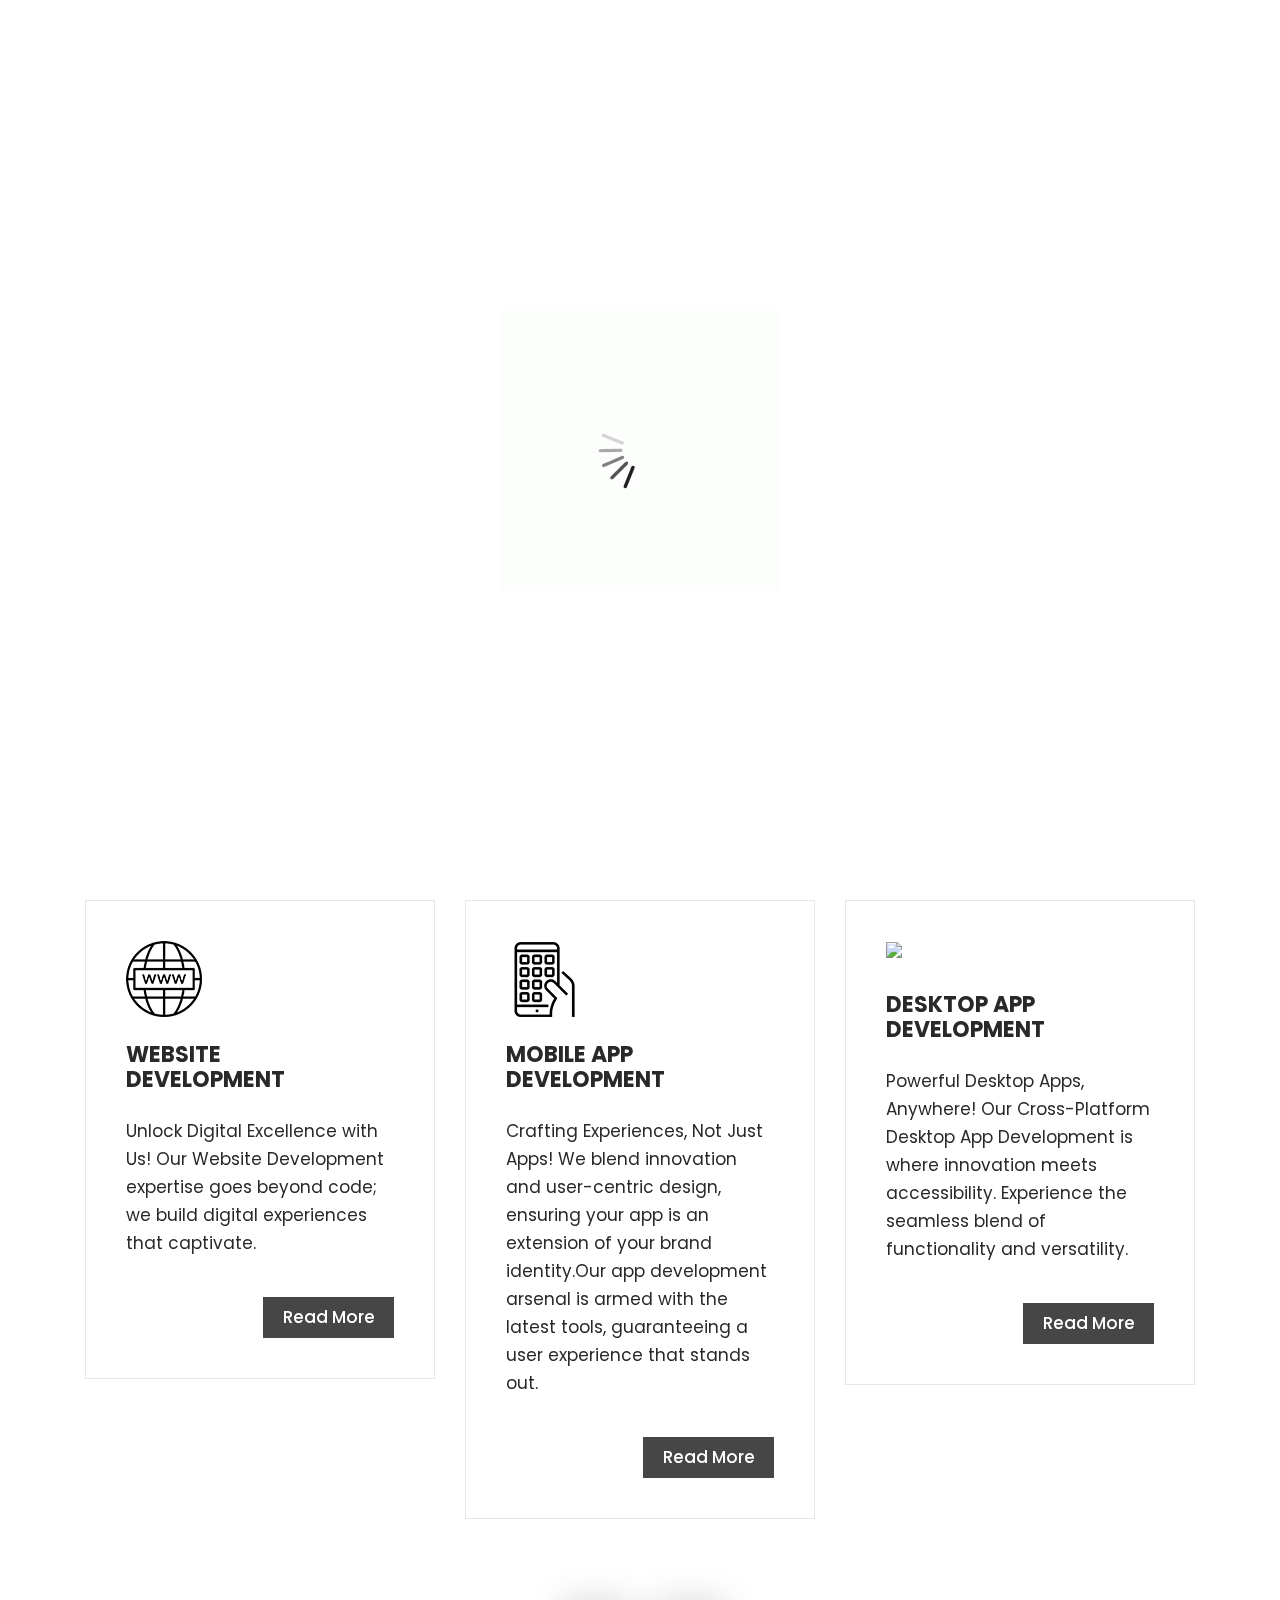
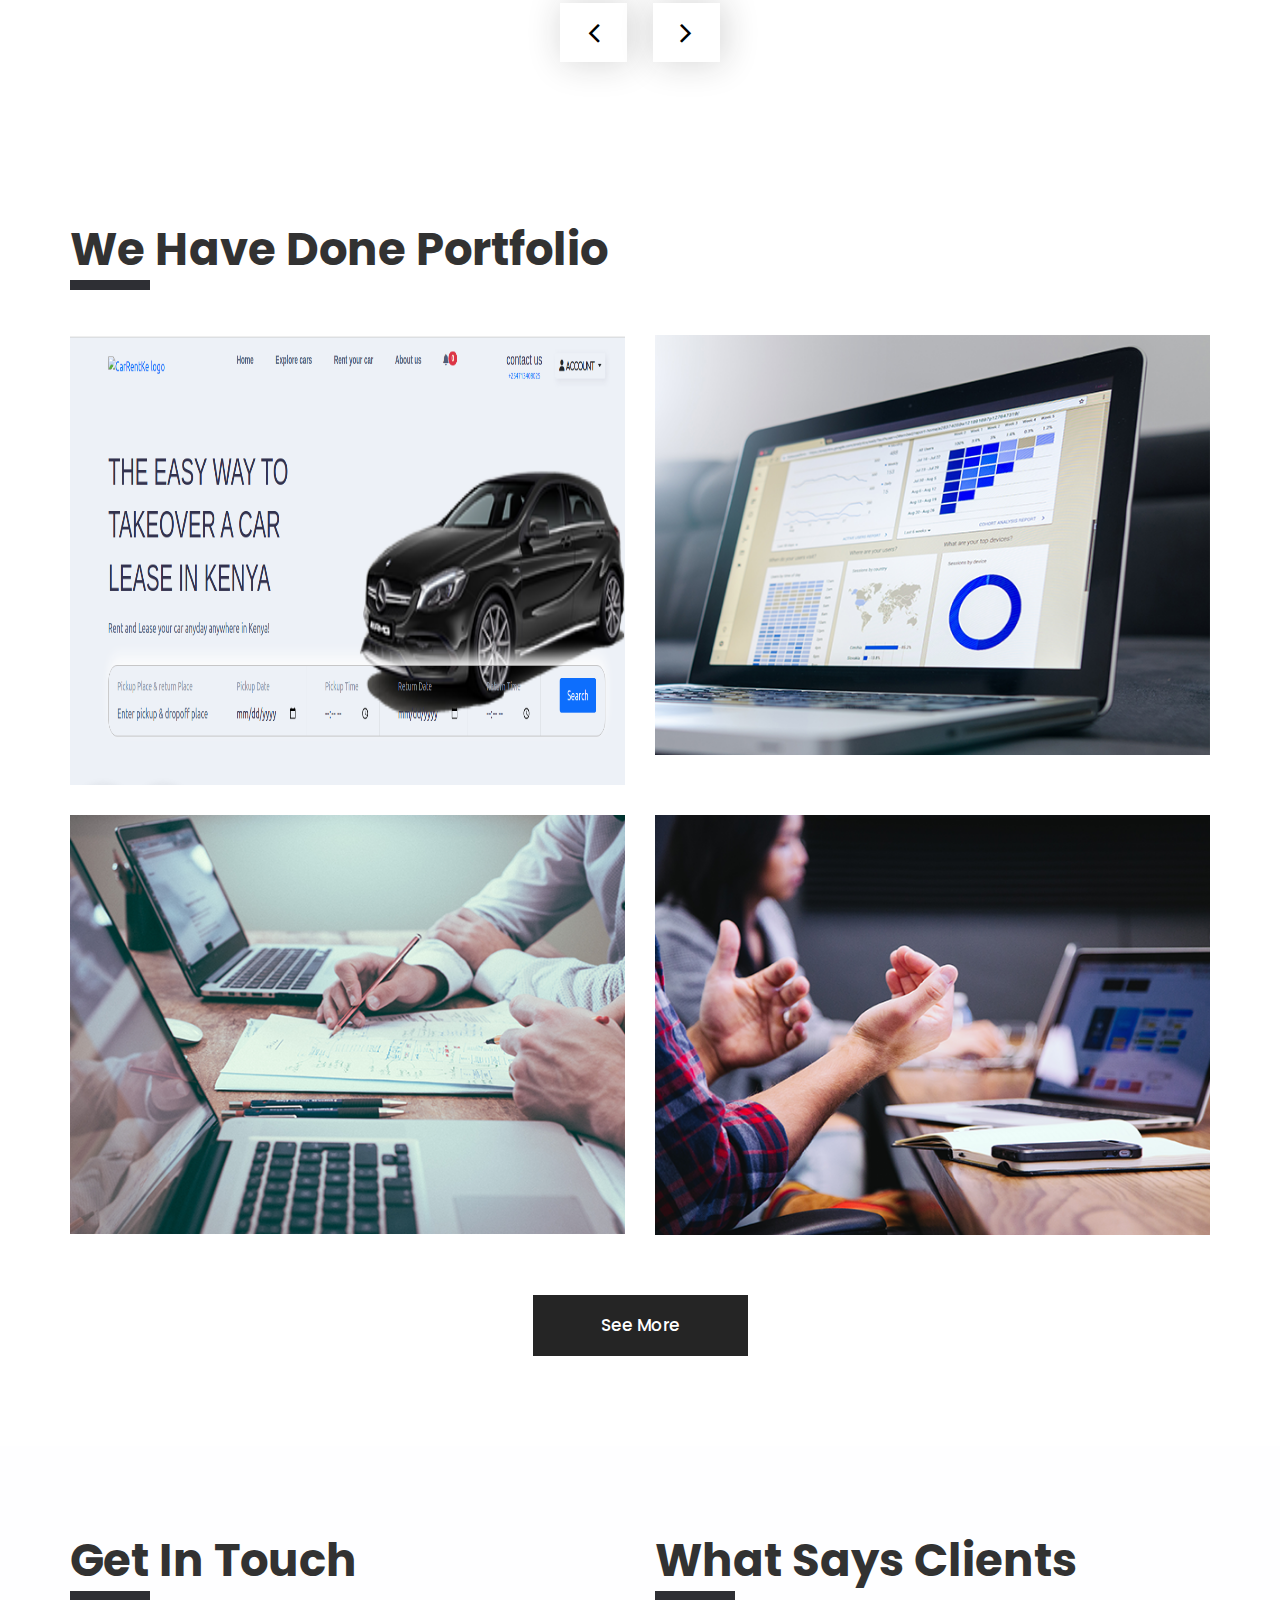
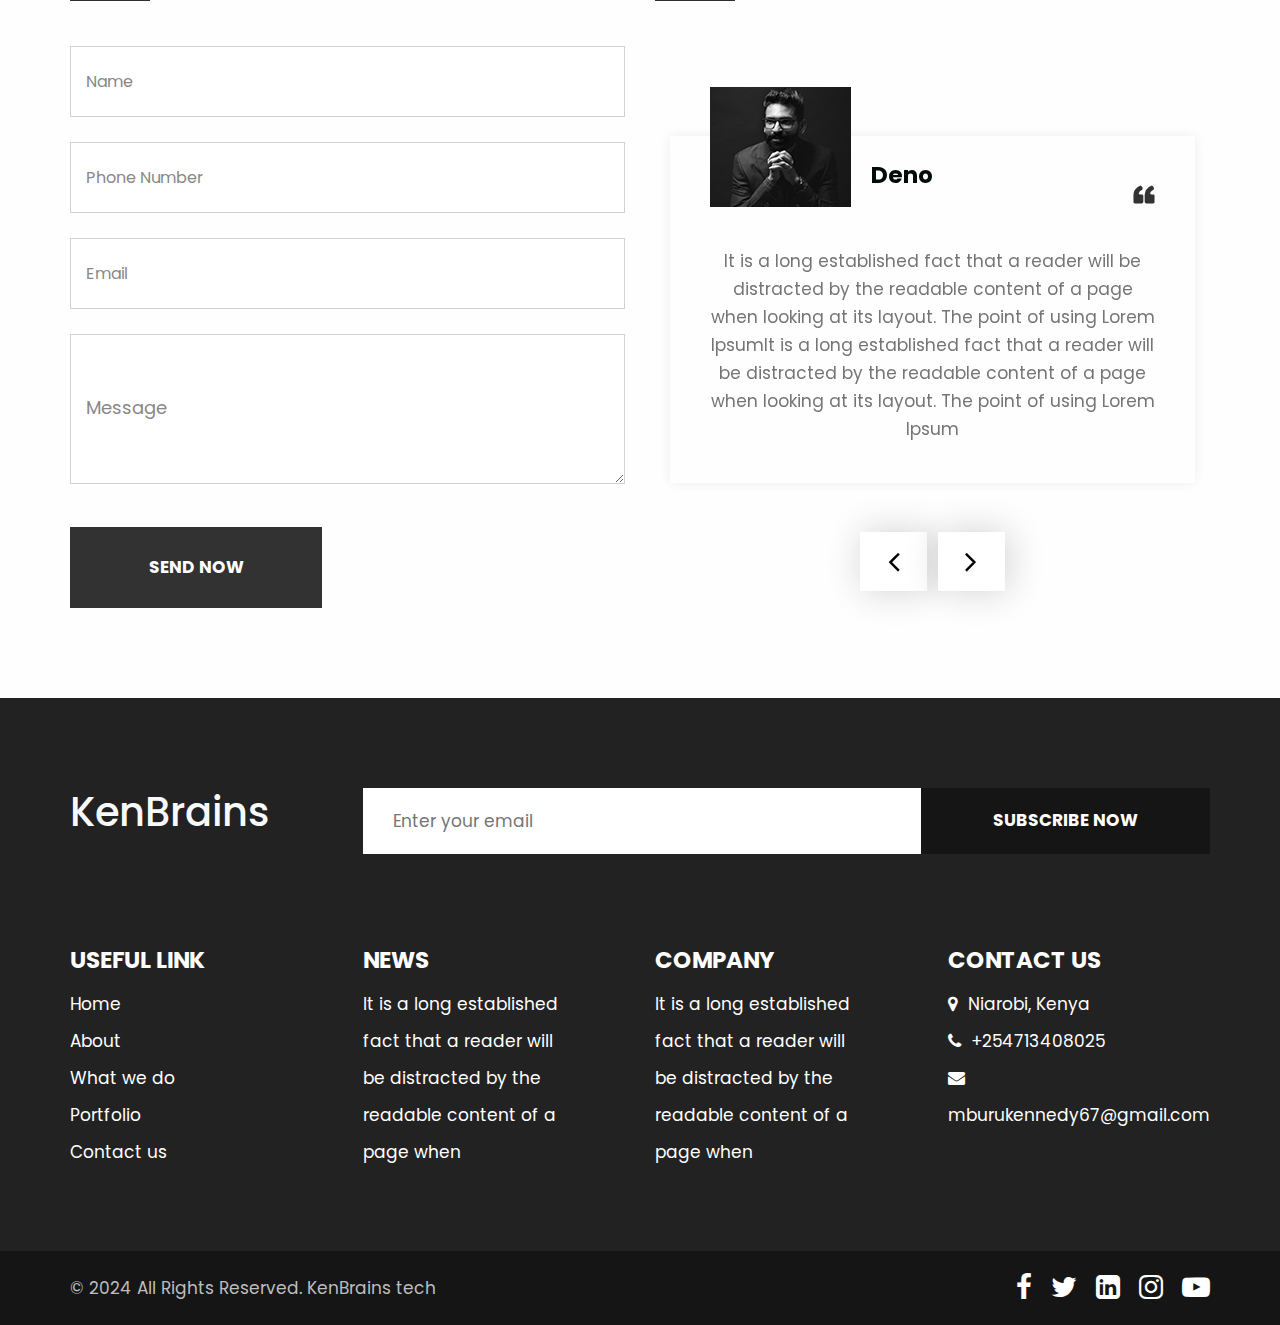
==== commit 1f7d3681: "-v2" ====
--- a/index.html
+++ b/index.html
@@ -74,7 +74,7 @@
                   </div>
                   <div class="col-md-2 d_none">
                      <ul class="email text_align_right">
-                        <li> <a href="#" class="btn btn-primary"> Get a Quote </a></li>
+                        <li> <a href="mailto:mburukennedy67@gmail.com" class="btn btn-primary"> Get a Quote </a></li>
                      </ul>
                   </div>
                </div>
@@ -228,20 +228,7 @@
          </div>
       </div>
       <!-- end we_do -->
-      <!-- about -->
-      <div class="about">
-         <div class="container">
-            <div class="row">
-               <div class="col-md-12">
-                  <div class="titlepage text_align_center">
-                     <h2>About Company</h2>
-                     <p>There are many variations of passages of Lorem Ipsum available, but the majority have </p>
-                  </div>
-               </div>
-            </div>
-         </div>
-      </div>
-      <!-- end about -->
+      
       <!-- portfolio -->
       <div class="portfolio">
          <div class="container">
@@ -256,14 +243,18 @@
                <div class="col-md-6">
                   <div id="ho_nf" class="portfolio_main text_align_left">
                      <figure>
-                        <img src="images/prot1.png" alt="#"/>
+                        <img src="images/carrentalImg.png" style="width:615px;height:450px" alt="#"/>
                         <div class="portfolio_text">
                            <div class="li_icon">
                               <a href="Javascript:void(0)"><i class="fa fa-search" aria-hidden="true"></i></a>
-                              <a href="Javascript:void(0)"><i class="fa fa-link" aria-hidden="true"></i></a>
-                           </div>
-                           <h3>Carrency Dashbord</h3>
-                           <p>There are many variations of passages of Lorem Ipsum available, but the majoraity have suffered alteration in some form, by injected humour, or randomised words which don't look even slightly believable</p>
+                              <a href="git@github.com:mburu-design/car_rental_system.git"><i class="fa fa-link" aria-hidden="true"></i></a>
+                           </div>
+                           <h3>Car rental webapp</h3>
+                           <p> This is an innovative solution designed to address the evolving needs and
+                              challenges within the contemporary automotive landscape. As car ownership undergoes a paradigm
+                              shift influenced by shared economy models and changing consumer preferences, this project seeks
+                              to create a dynamic platform that optimizes the use of vehicles and provides convenient, short-term
+                              access to transportation.</p>
                         </div>
                      </figure>
                   </div>
@@ -319,45 +310,7 @@
             </div>
          </div>
       </div>
-      <!-- end portfolio -->
-      <!-- chose -->
-      <!-- <div class="chose">
-         <div class="container">
-            <div class="row d_flex">
-               <div class="col-md-12">
-                  <div class="titlepage text_align_left">
-                     <h2>Why Chose us</h2>
-                  </div>
-               </div>
-               <div class="col-lg-5 col-md-4">
-                  <div class="chose_box">
-                     <i><img src="images/chose1.png" alt="#"/></i>
-                     <h3>Project Done </h3>
-                     <strong>1000+</strong>
-                     <a class="read_more" href="Javascript:void(0)">Read More</a>
-                  </div>
-               </div>
-               <div class="col-lg-5 col-md-4">
-                  <div class="chose_box">
-                     <i><img src="images/chose2.png" alt="#"/></i>
-                     <h3>Happy Clients </h3>
-                     <strong>900+</strong>
-                     <a class="read_more" href="Javascript:void(0)">Read More</a>
-                  </div>
-               </div>
-               <div class="col-lg-2 col-md-4">
-                  <div class="chose_box">
-                     <i><img src="images/chose3.png" alt="#"/></i>
-                     <h3>Awards</h3>
-                     <strong>100+</strong>
-                     <a class="read_more" href="Javascript:void(0)">Read More</a>
-                  </div>
-               </div>
-            </div>
-         </div>
-      </div> -->
-      <!-- end chose -->
-      <!-- contact -->
+  
       <div class="contact">
          <div class="container">
             <div class="row ">
@@ -509,7 +462,7 @@
                      <div class="Informa conta">
                         <h3>contact Us</h3>
                         <ul>
-                           <li> <a href="Javascript:void(0)"> <i class="fa fa-map-marker" aria-hidden="true"></i> Thika, Kiambu Kenya
+                           <li> <a href="Javascript:void(0)"> <i class="fa fa-map-marker" aria-hidden="true"></i> Niarobi,  Kenya
                               </a>
                            </li>
                            <li> <a href="Javascript:void(0)"><i class="fa fa-phone" aria-hidden="true"></i>  +254713408025                              </a>
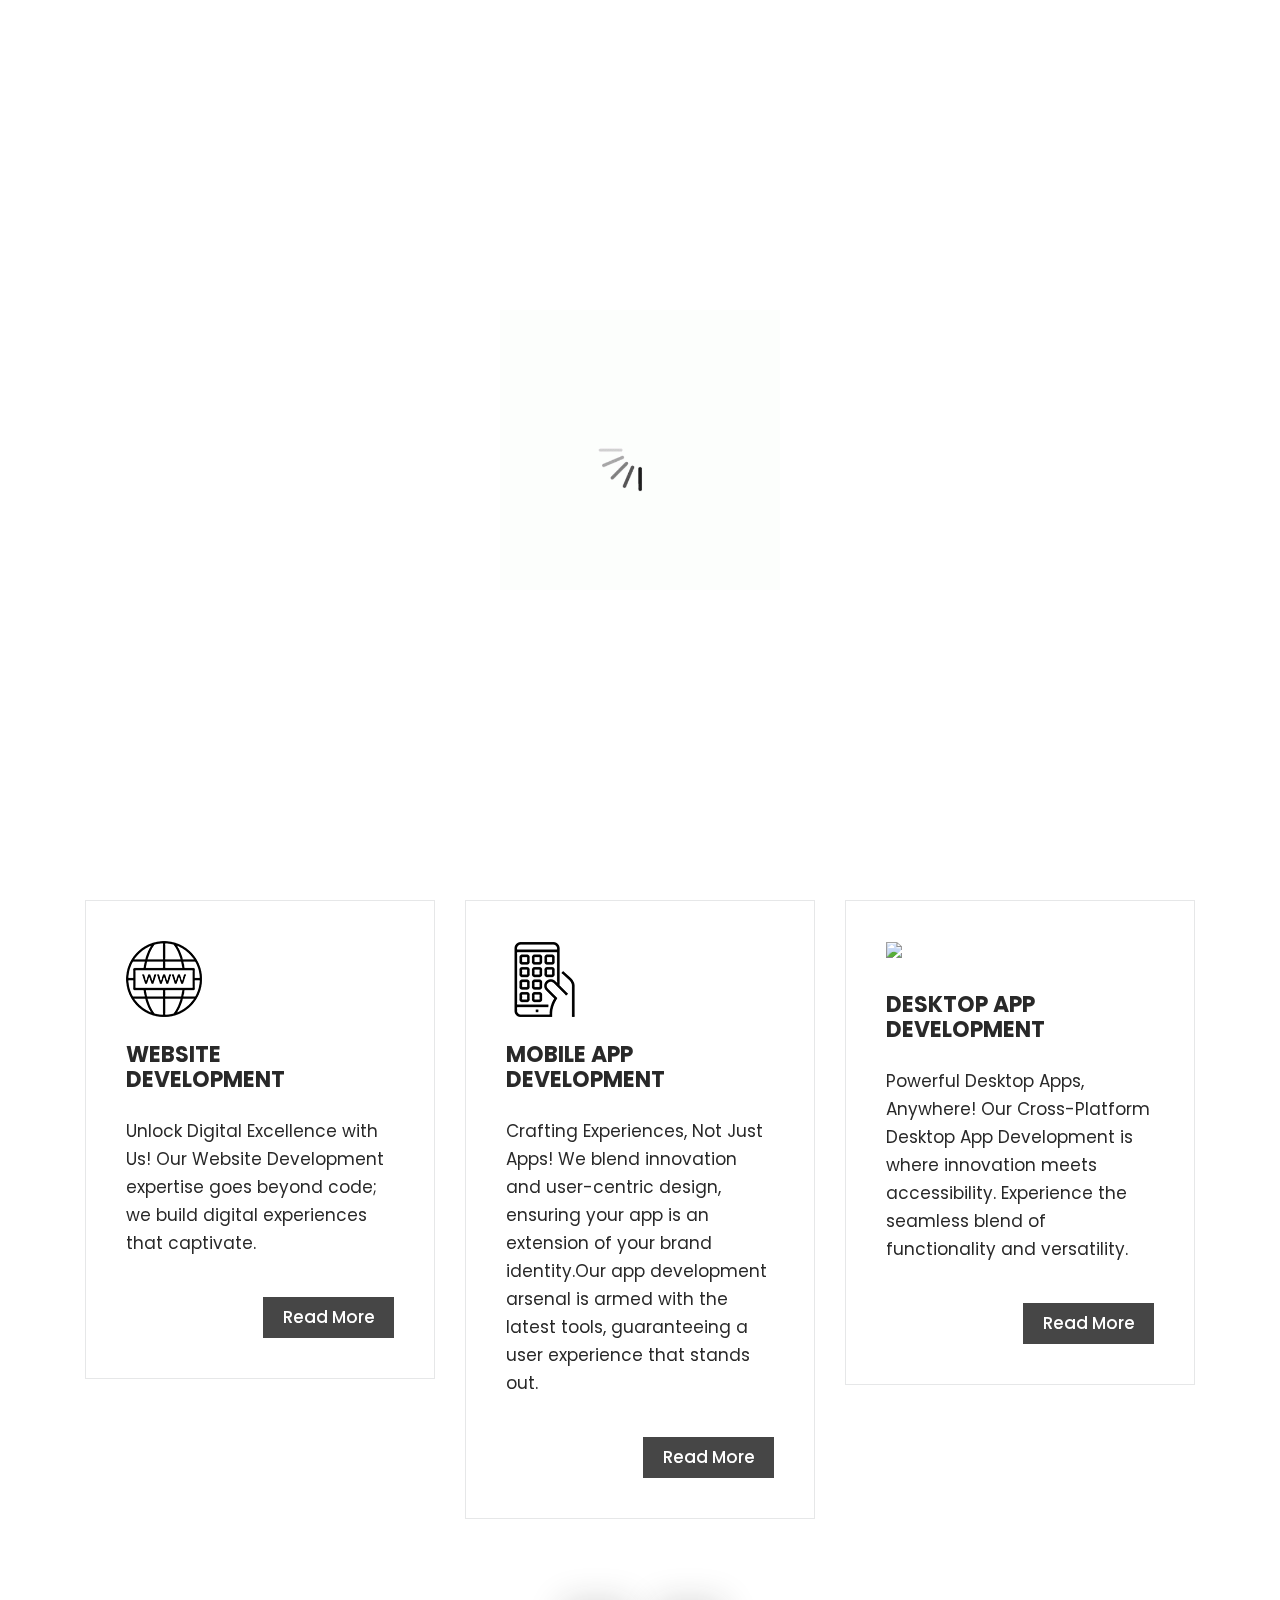
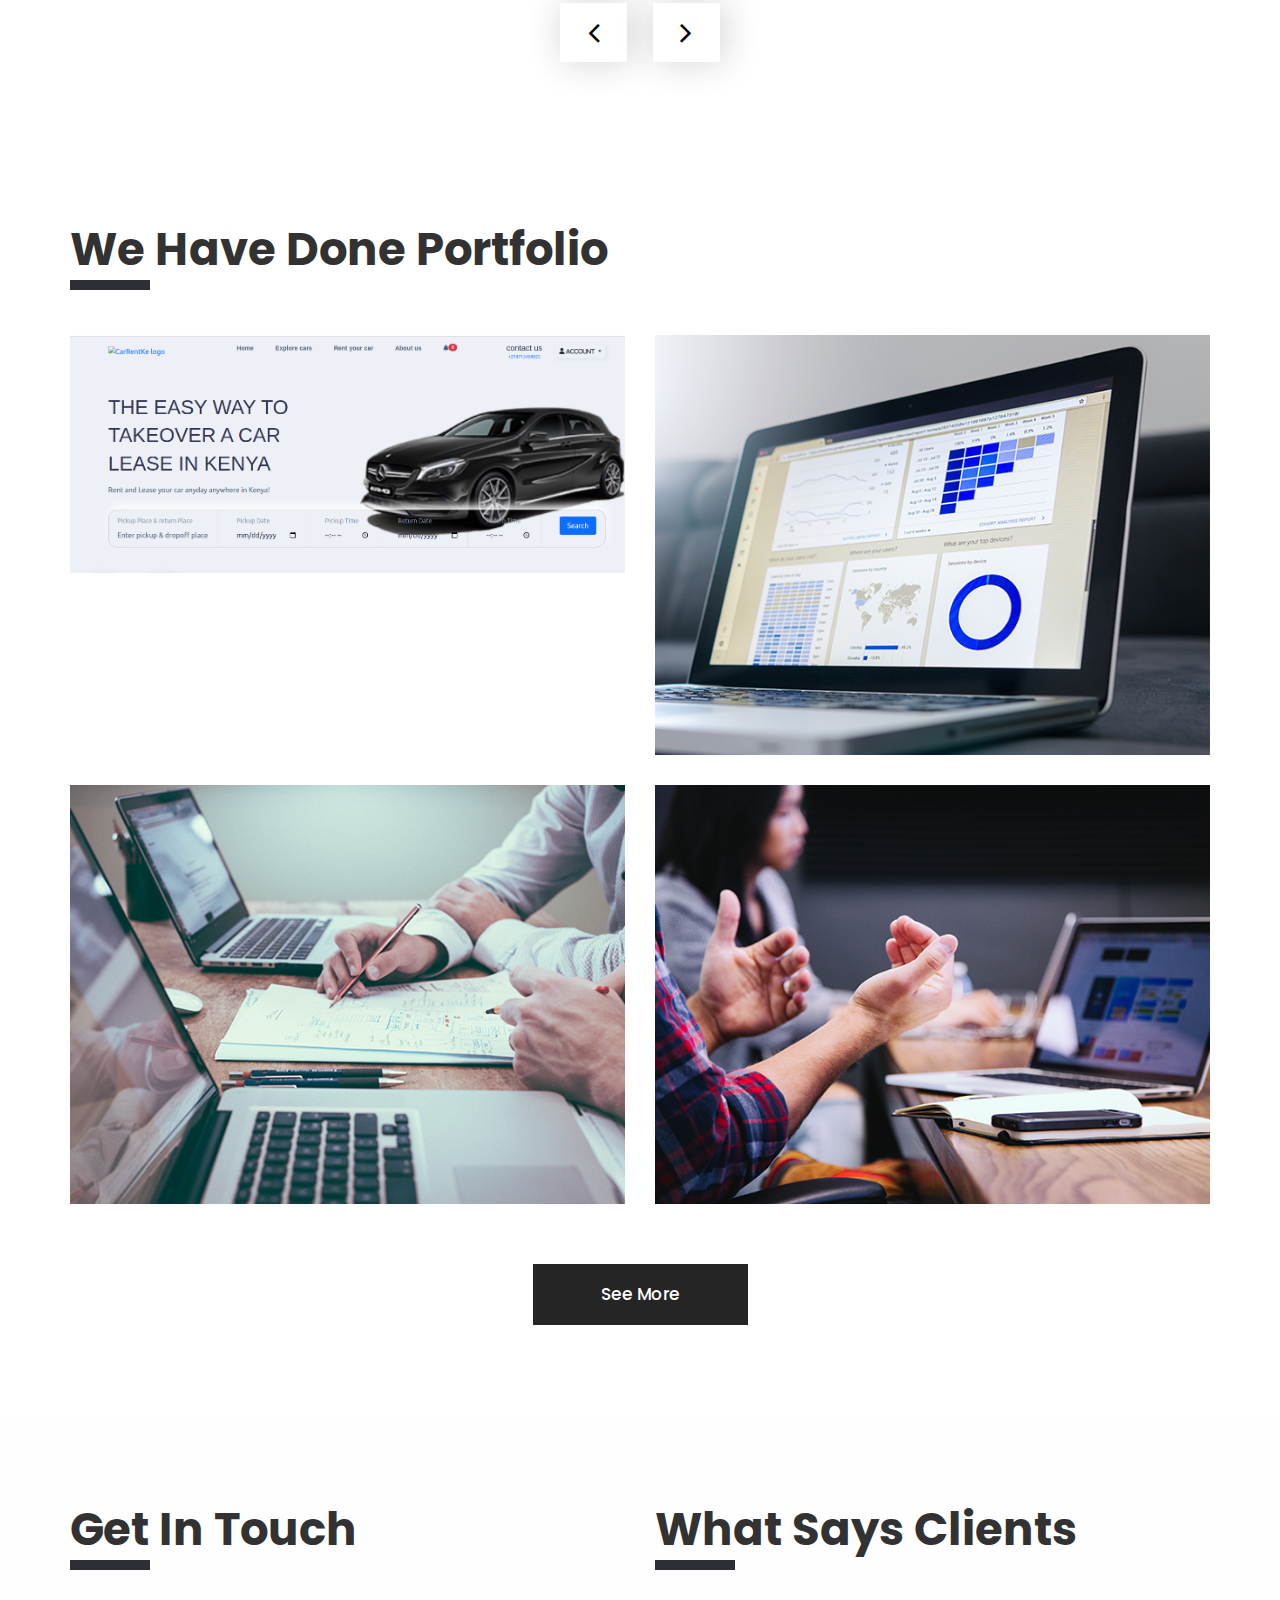
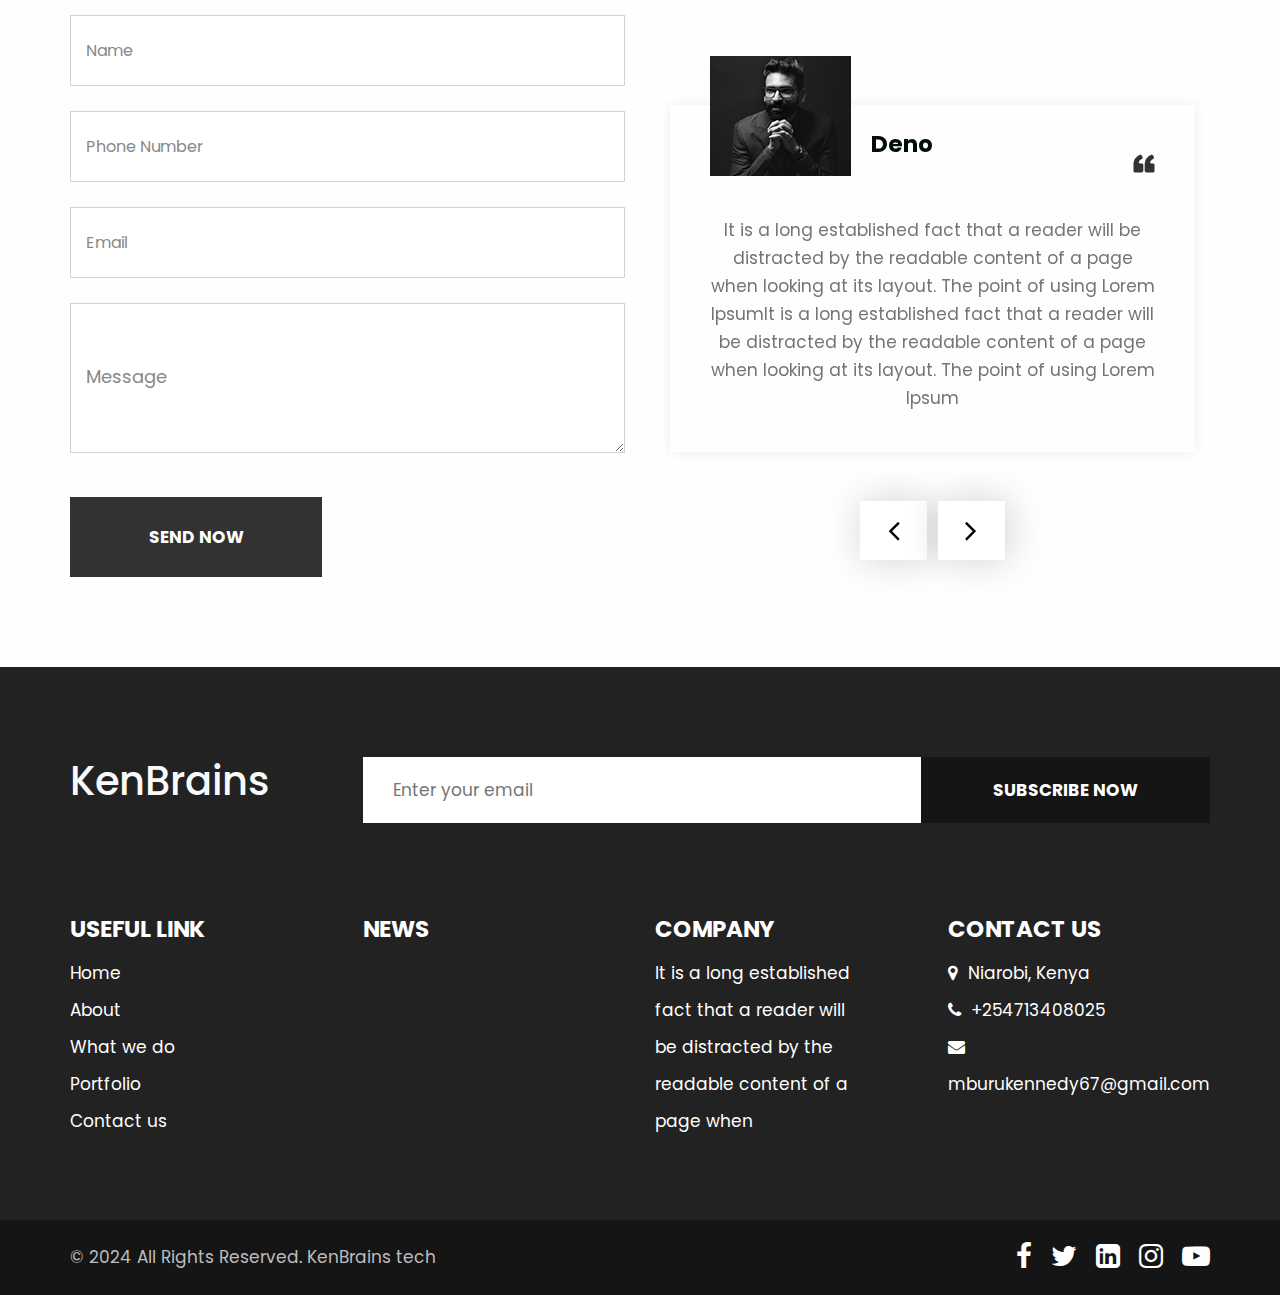
==== commit 6059cf08: "~" ====
--- a/index.html
+++ b/index.html
@@ -243,7 +243,7 @@
                <div class="col-md-6">
                   <div id="ho_nf" class="portfolio_main text_align_left">
                      <figure>
-                        <img src="images/carrentalImg.png" style="width:615px;height:450px" alt="#"/>
+                        <img src="images/carrentalImg.png" style="width:615px;height:auto" alt="#"/>
                         <div class="portfolio_text">
                            <div class="li_icon">
                               <a href="Javascript:void(0)"><i class="fa fa-search" aria-hidden="true"></i></a>
@@ -428,16 +428,7 @@
                      <div class="Informa">
                         <h3>News</h3>
                         <ul>
-                           <li>It is a long established                            
-                           </li>
-                           <li>fact that a reader will                           
-                           </li>
-                           <li>be distracted by the                           
-                           </li>
-                           <li>readable content of a                              
-                           </li>
-                           <li>page when                          
-                           </li>
+                           
                         </ul>
                      </div>
                   </div>
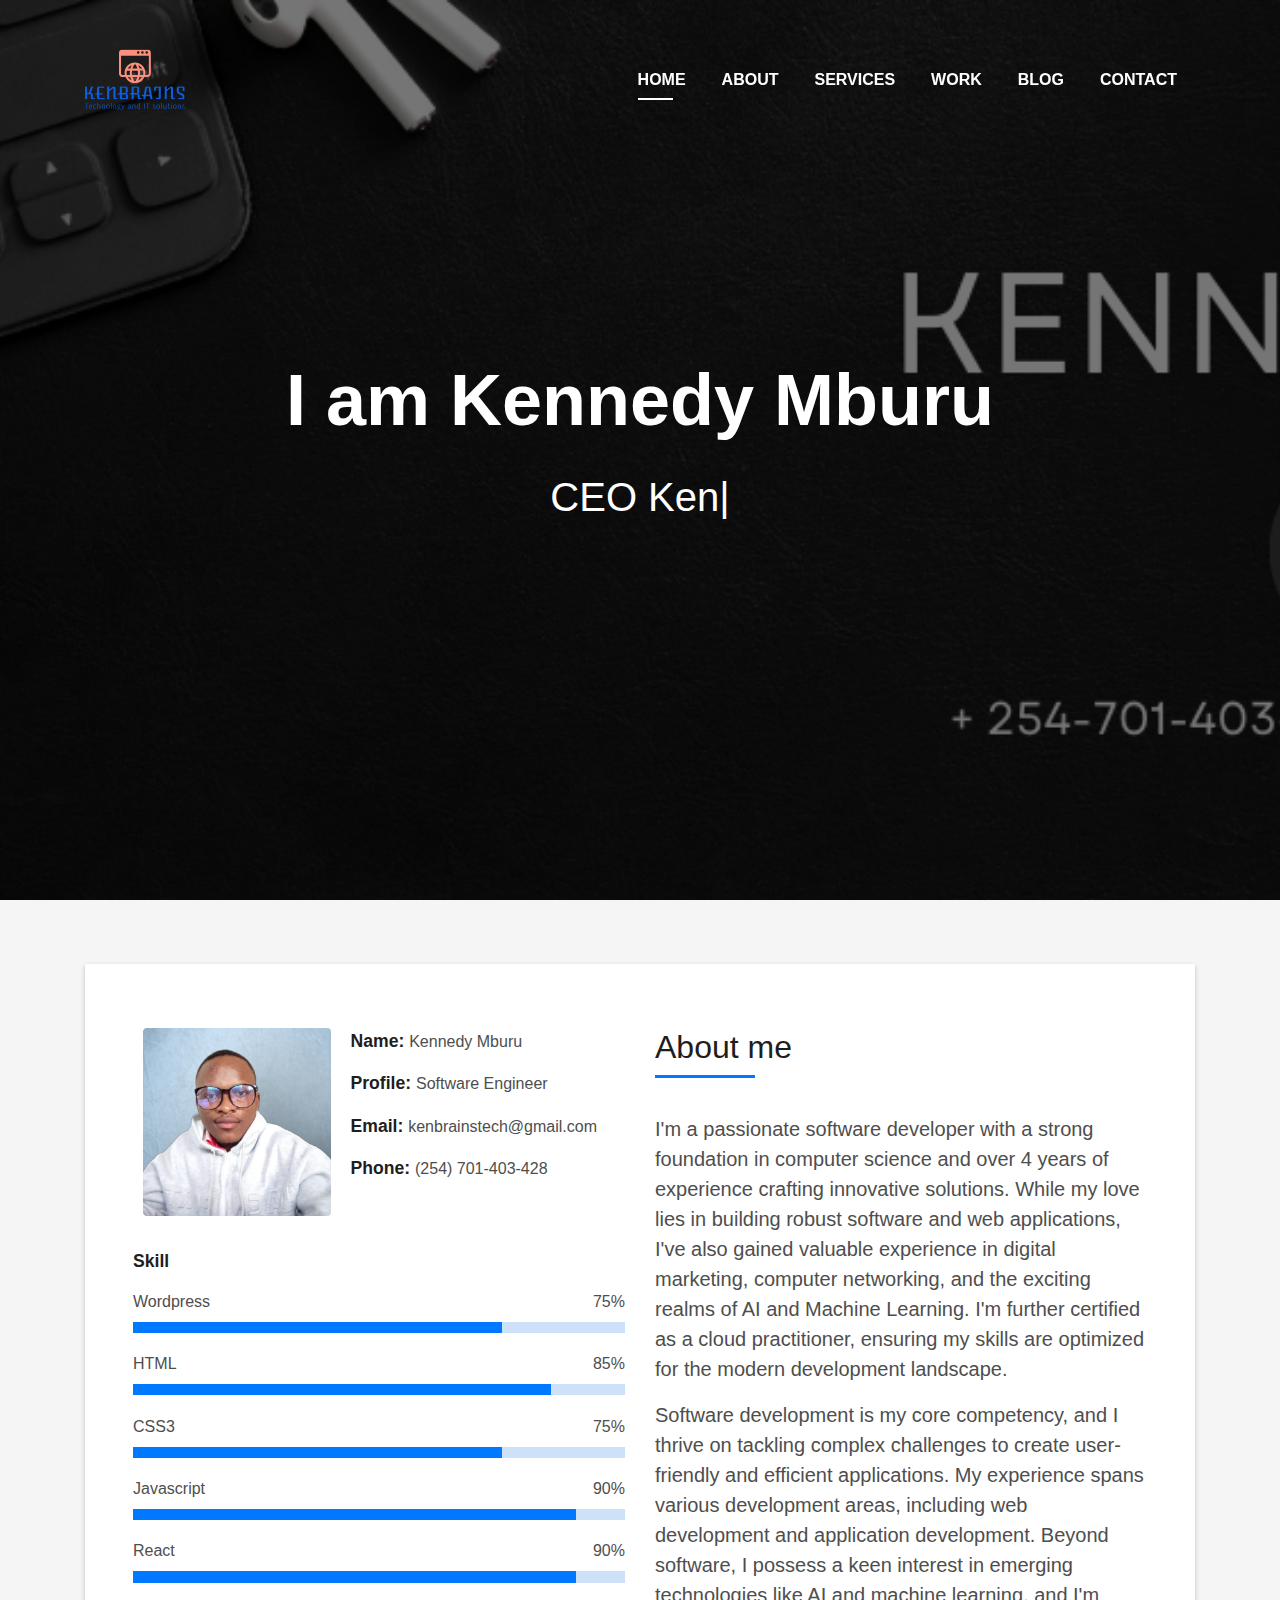
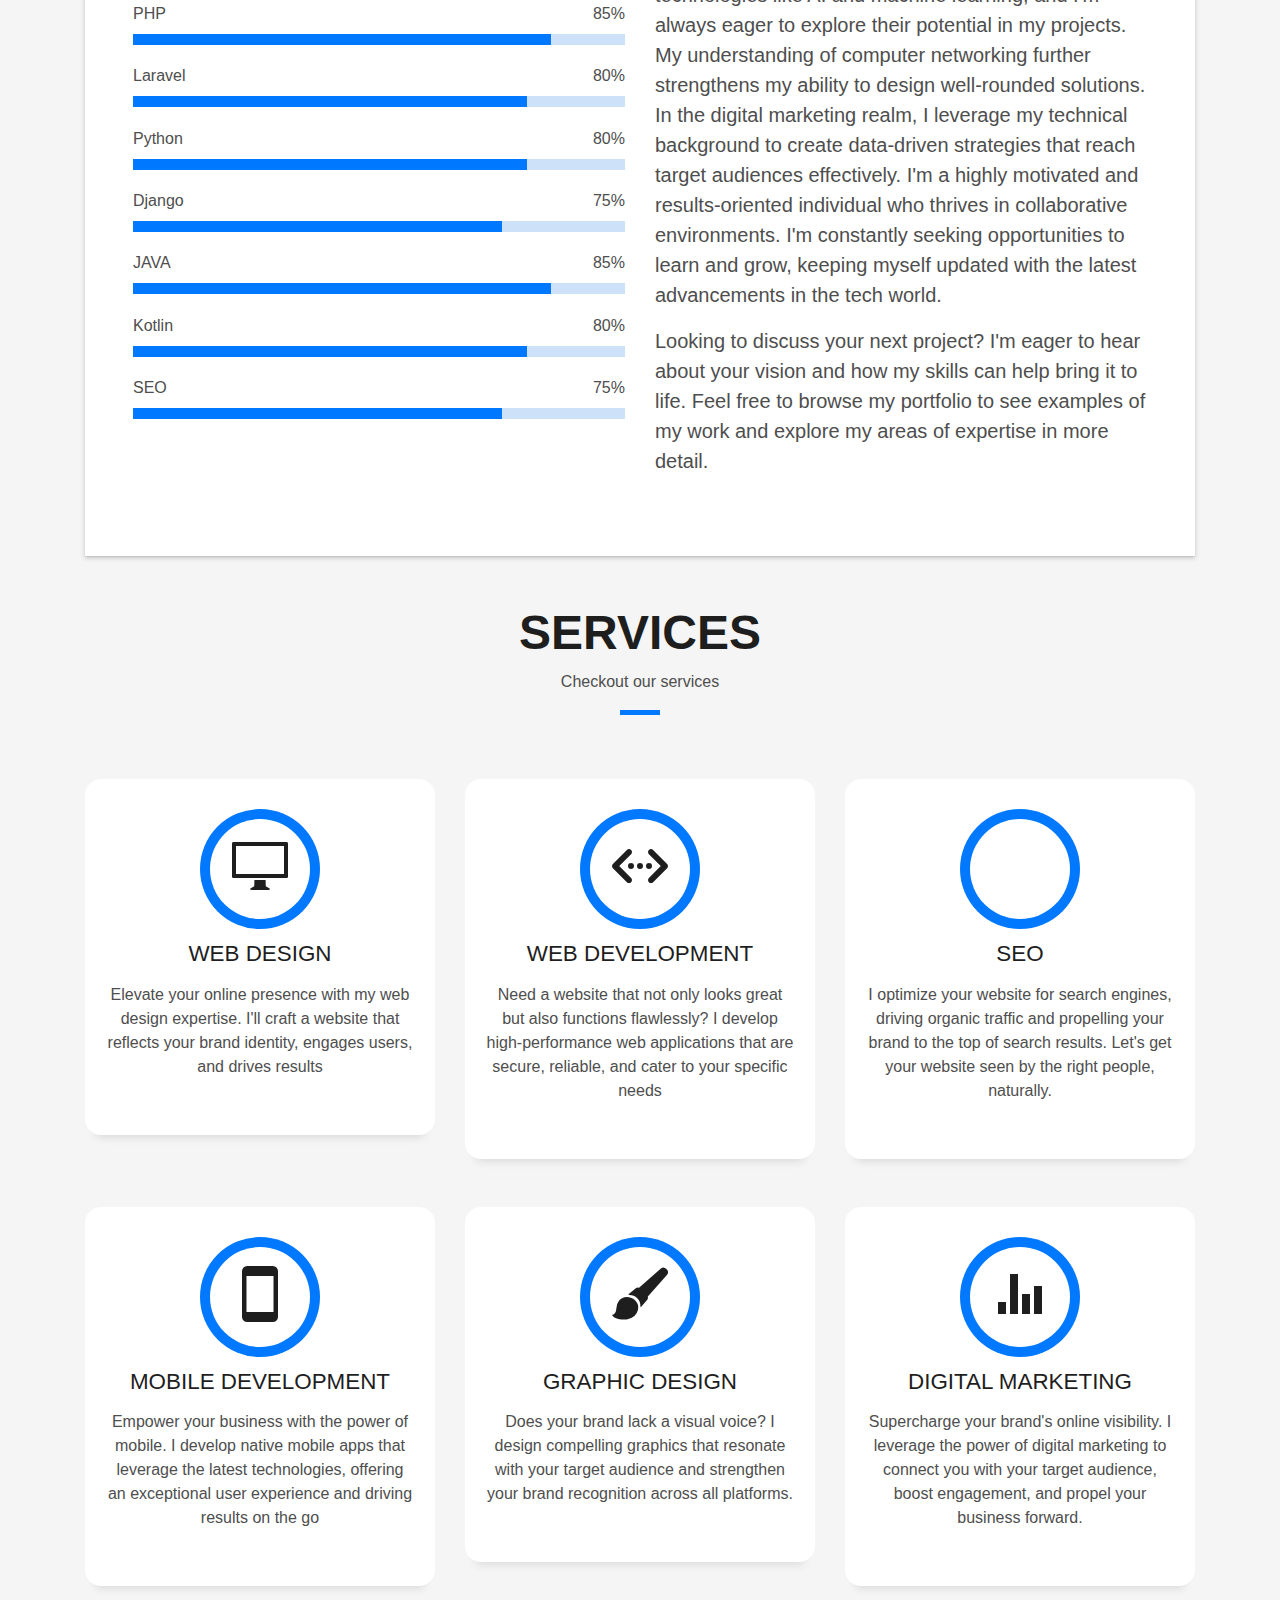
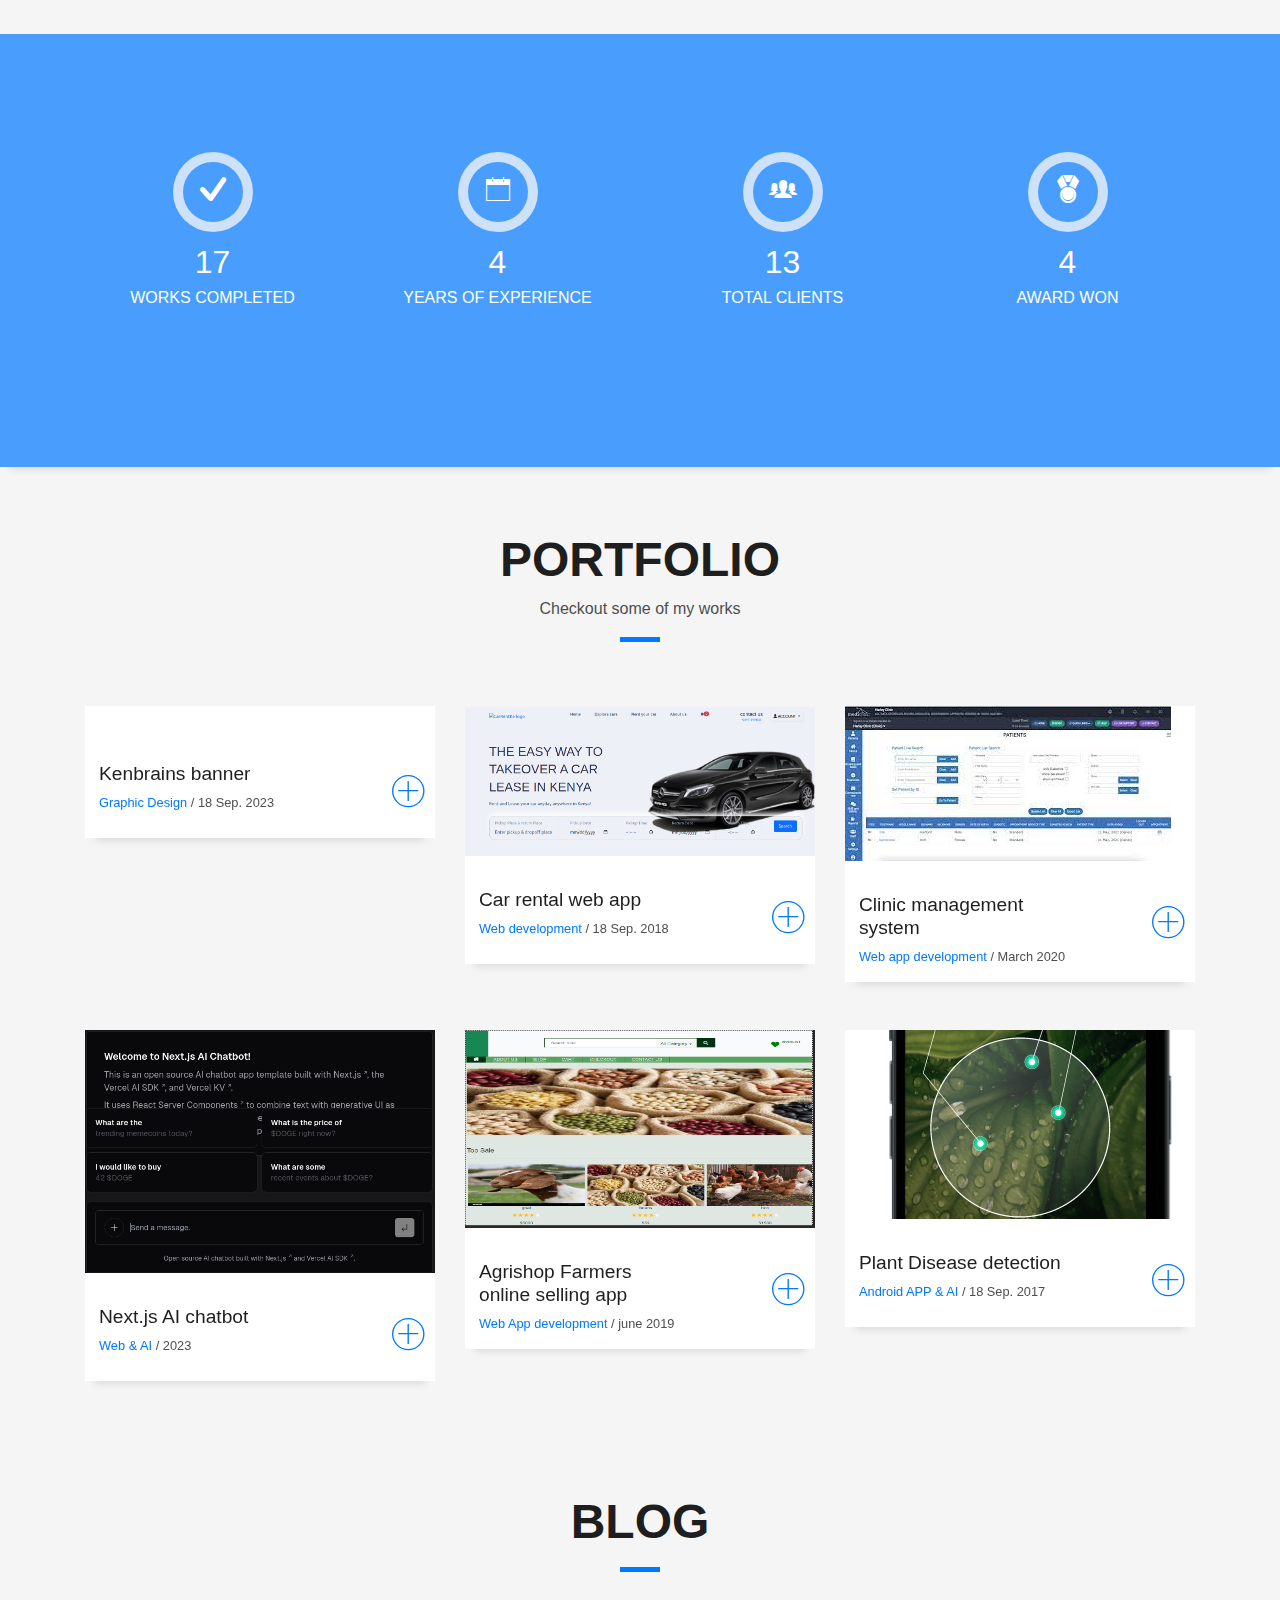
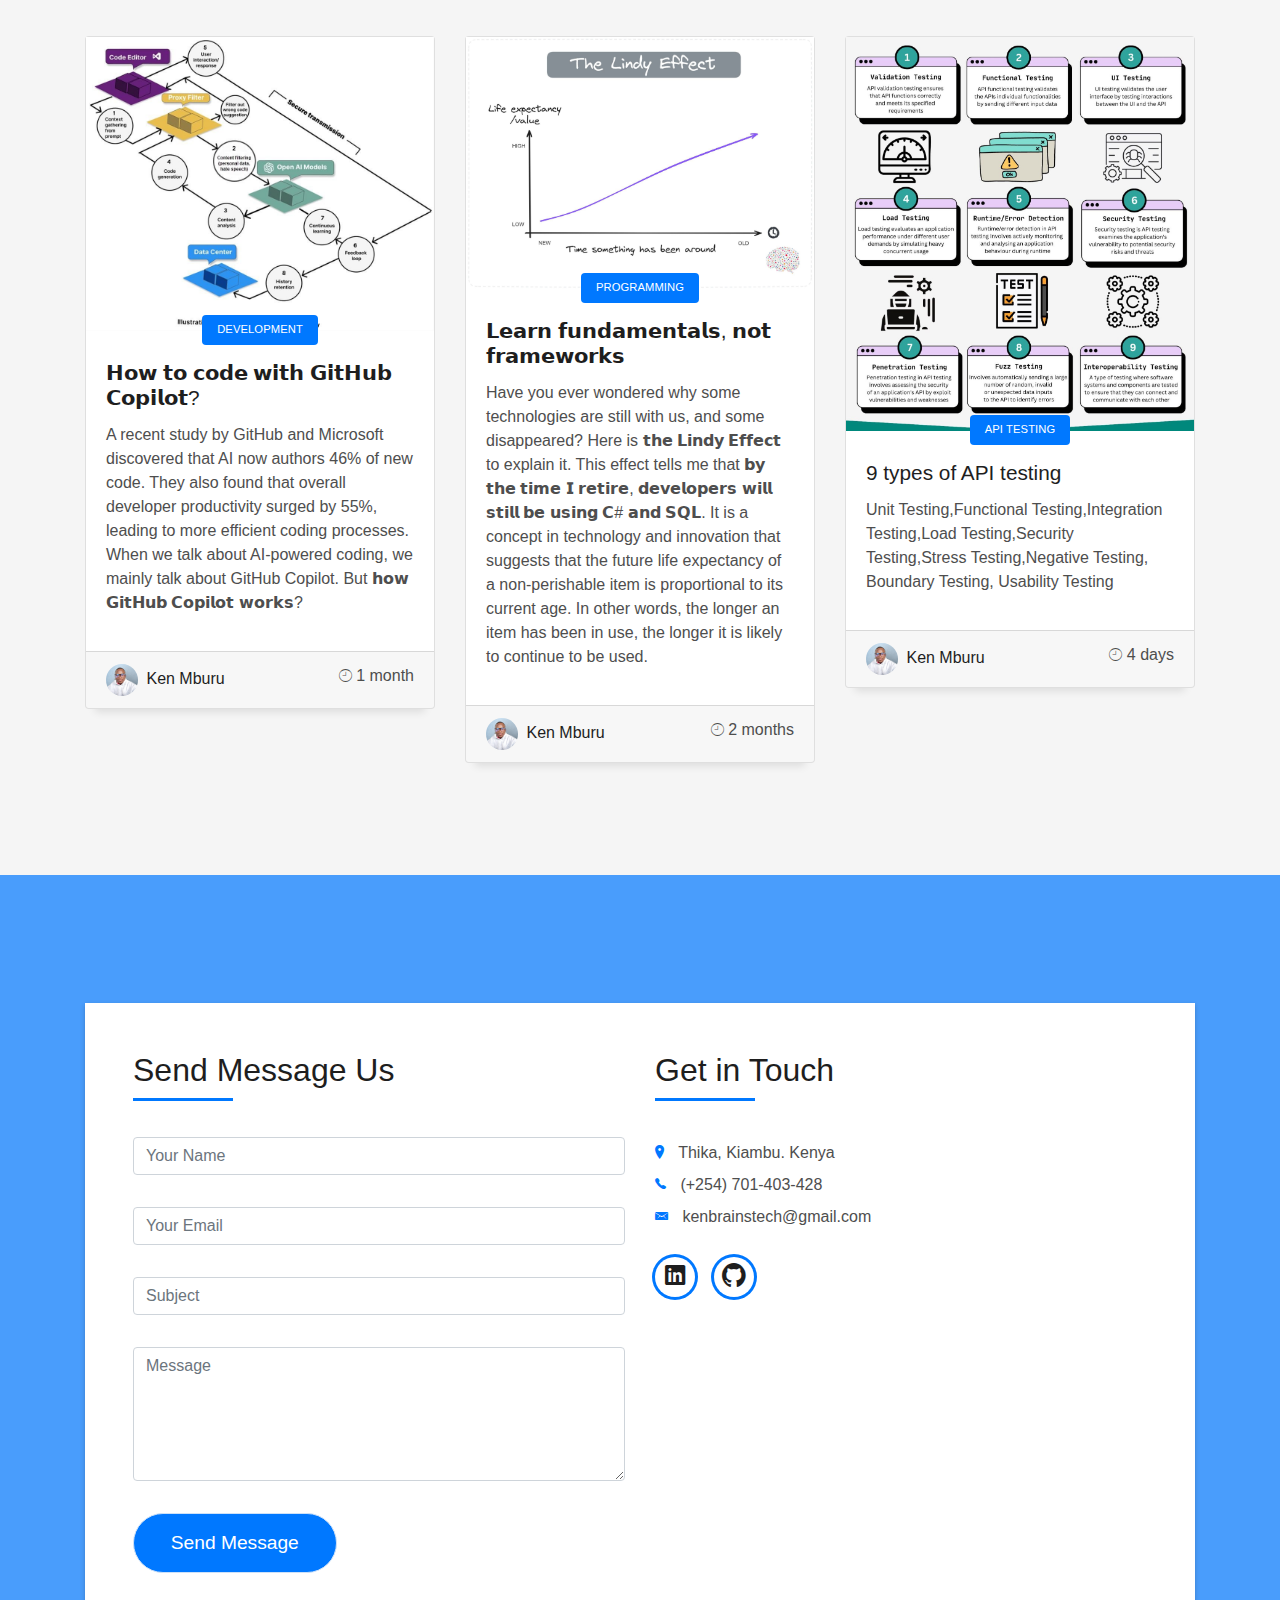
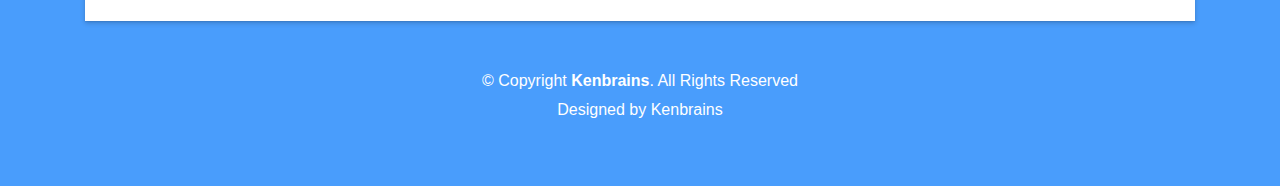
==== commit 2c8fe005: "v2" ====
--- a/index.html
+++ b/index.html
@@ -1,496 +1,799 @@
-<!DOCTYPE html>
-<html lang="en">
-   <head>
-      <!-- basic -->
-      <meta charset="utf-8">
-      <meta http-equiv="X-UA-Compatible" content="IE=edge">
-      <!-- mobile metas -->
-      <meta name="viewport" content="width=device-width, initial-scale=1">
-      <meta name="viewport" content="initial-scale=1, maximum-scale=1">
-      <!-- site metas -->
-      <title>KenBrains Developers</title>
-      <meta name="keywords" content="">
-      <meta name="description" content="">
-      <meta name="author" content="">
-      <!-- bootstrap css -->
-      <link rel="stylesheet" href="css/bootstrap.min.css">
-      <!-- style css -->
-      <link rel="stylesheet" href="css/style.css">
-      <!-- responsive-->
-      <link rel="stylesheet" href="css/responsive.css">
-      <!-- awesome fontfamily -->
-      <link rel="stylesheet" href="https://cdnjs.cloudflare.com/ajax/libs/font-awesome/4.7.0/css/font-awesome.min.css">
-      <!-- [if lt IE 9]>
-      <script src="https://oss.maxcdn.com/html5shiv/3.7.3/html5shiv.min.js"></script>
-      <script src="https://oss.maxcdn.com/respond/1.4.2/respond.min.js"></script><![endif] -->
-   </head>
-   <!-- body -->
-   <body class="main-layout">
-      <!-- loader  -->
-      <div class="loader_bg">
-         <div class="loader"><img src="images/loading.gif" alt="" /></div>
-      </div>
-      <!-- end loader -->
-      <!-- header -->
-      <header>
-         <div class="header">
-            <div class="container-fluid">
-               <div class="row d_flex">
-                  <div class=" col-md-2 col-sm-3 col logo_section">
-                     <div class="full">
-                        <div class="center-desk">
-                           <div class="logo">
-                              <a href="index.html" class="text-light h1" >   <!-- <img src="images/logo.png" alt="#" /> --> kenbrains</a>
-                           </div>
-                        </div>
-                     </div>
-                  </div>
-                  <div class="col-md-8 col-sm-9">
-                     <nav class="navigation navbar navbar-expand-md navbar-dark ">
-                        <button class="navbar-toggler" type="button" data-toggle="collapse" data-target="#navbarsExample04" aria-controls="navbarsExample04" aria-expanded="false" aria-label="Toggle navigation">
-                        <span class="navbar-toggler-icon"></span>
-                        </button>
-                        <div class="collapse navbar-collapse" id="navbarsExample04">
-                           <ul class="navbar-nav mr-auto">
-                              <li class="nav-item active">
-                                 <a class="nav-link" href="index.html">Home</a>
-                              </li>
-                              <li class="nav-item">
-                                 <a class="nav-link" href="about.html">About</a>
-                              </li>
-                              <li class="nav-item">
-                                 <a class="nav-link" href="we_do.html">Our Services</a>
-                              </li>
-                              <li class="nav-item">
-                                 <a class="nav-link" href="portfolio.html">Our Works </a>
-                              </li>
-                              <li class="nav-item">
-                                 <a class="nav-link" href="contact.html">Contact Us</a>
-                              </li>
-                             
-                           </ul>
-                        </div>
-                     </nav>
-                  </div>
-                  <div class="col-md-2 d_none">
-                     <ul class="email text_align_right">
-                        <li> <a href="mailto:mburukennedy67@gmail.com" class="btn btn-primary"> Get a Quote </a></li>
-                     </ul>
-                  </div>
-               </div>
-            </div>
-         </div>
-      </header>
-      <!-- end header -->
-      <!-- start slider section -->
-      <div id="top_section" class=" banner_main">
-         <div class="container">
-            <div class="row">
-               <div class="col-md-12">
-                  <div id="myCarousel" class="carousel slide" data-ride="carousel">
-                     <ol class="carousel-indicators ">
-                        <li data-target="#myCarousel" data-slide-to="0" class="active"></li>
-                        <li data-target="#myCarousel" data-slide-to="1"></li>
-                        <!-- <li data-target="#myCarousel" data-slide-to="2"></li>
-                        <li data-target="#myCarousel" data-slide-to="3"></li> -->
-                     </ol>
-                     <div class="carousel-inner">
-                        <div class="carousel-item active">
-                           <div class="container-fluid">
-                              <div class="carousel-caption relative">
-                                 <div class="bluid">
-                                    <h1>You Digital Journey Starts  Here </h1>
-                                   
-                                    <a class="read_more" href="about.html">About US </a><a class="read_more" href="contact.html">Contact </a>
-                                 </div>
-                              </div>
-                           </div>
-                        </div>
-                        <div class="carousel-item">
-                           <div class="container-fluid">
-                              <div class="carousel-caption relative">
-                                 <div class="bluid">
-                                    <h1> We Bridge Dreams with Digital Realities</h1>
-                                   
-                                    <a class="read_more" href="about.html">About Us </a><a class="read_more" href="contact.html">Contact </a>
-                                 </div>
-                              </div>
-                           </div>
-                        </div>
-                        
-                     </div>
-                    
-                  </div>
-               </div>
-            </div>
-         </div>
-      </div>
-      <!-- end slider section -->
-      <!-- we_do -->
-      <div class="we_do">
-         <div class="container">
-            <div class="row">
-               <div class="col-md-12">
-                  <div class="titlepage text_align_center">
-                     <h2>What we do </h2>
-                  </div>
-               </div>
-            </div>
-            <div class="row">
-               <div class="col-md-12">
-                  <div id="we1" class="carousel slide" data-ride="carousel">
-                     <ol class="carousel-indicators">
-                        <li data-target="#we1" data-slide-to="0" class="active"></li>
-                        <li data-target="#we1" data-slide-to="1"></li>
-                        <li data-target="#we1" data-slide-to="2"></li>
-                        <li data-target="#we1" data-slide-to="3"></li>
-                     </ol>
-                     <div class="carousel-inner">
-                        <div class="carousel-item active">
-                           <div class="container-fluid">
-                              <div class="carousel-caption we1_do">
-                                 <div class="row">
-                                    <div class="col-md-4">
-                                       <div id="bo_ho" class="we_box text_align_left">
-                                          <i><img src="images/we1.png" alt="#"/></i>
-                                          <h3>website <br>development</h3>
-                                          <p>Unlock Digital Excellence with Us! Our Website Development expertise goes beyond code; we build digital experiences that captivate.
-                                          </p>
-                                          <a class="read_more" href="we_do">Read More</a>
-                                       </div>
-                                    </div>
-                                    <div class="col-md-4">
-                                       <div id="bo_ho" class="we_box text_align_left">
-                                          <i><img src="images/we2.png" alt="#"/></i>
-                                          <h3> Mobile App <br>development</h3>
-                                          <p>Crafting Experiences, Not Just Apps! We blend innovation and user-centric design, ensuring your app is an extension of your brand identity.Our app development arsenal is armed with the latest tools, guaranteeing a user experience that stands out. </p>
-                                          <a class="read_more" href="we_do">Read More</a>
-                                       </div>
-                                    </div>
-                                    <div class="col-md-4">
-                                       <div id="bo_ho" class="we_box text_align_left">
-                                          <i><img src="https://img.icons8.com/ios/50/imac.png"  style="width: 100;" alt="#"/></i>
-                                          <h3> Desktop App <br>development</h3>
-                                          <p>Powerful Desktop Apps, Anywhere! Our Cross-Platform Desktop App Development is where innovation meets accessibility. Experience the seamless blend of functionality and versatility.</p>
-                                          <a class="read_more" href="we_do">Read More</a>
-                                       </div>
-                                    </div>
-                                   
-                                 </div>
-                              </div>
-                           </div>
-                        </div>
-                        <div class="carousel-item">
-                           <div class="container-fluid">
-                              <div class="carousel-caption we1_do">
-                                 <div class="row">
-                                    <div class="col-md-4">
-                                       <div id="bo_ho" class="we_box text_align_left">
-                                          <i><img src="images/we1.png" alt="#"/></i>
-                                          <h3>Search Engine  <br>Optimization</h3>
-                                          <p>Our SEO expertise is the secret sauce for getting your brand to the top of search results. Explore the art and science of digital discovery,ensuring your brand shines brightly in the vast digital landscape. </p>
-                                          <a class="read_more" href="we_do">Read More</a>
-                                       </div>
-                                    </div>
-                                    <div class="col-md-4">
-                                       <div id="bo_ho" class="we_box text_align_left">
-                                          <i><img src="images/ux.png" style="width: 100px;" alt="#"/></i>
-                                          <h3>UI/UX design</h3>
-                                          <p>Our UX design revolves around your audience, creating intuitive pathways that keep users coming back.We sculpt experiences that leave a lasting impact. </p>
-                                          <a class="read_more" href="we_do">Read More</a>
-                                       </div>
-                                    </div>
-                                    <div class="col-md-4">
-                                       <div id="bo_ho" class="we_box text_align_left">
-                                          <i><img src="images/we3.png" alt="#"/></i>
-                                          <h3>website <br>design</h3>
-                                          <p>Our Web Design expertise is where creativity meets functionality. Step into a world where your online presence becomes a work of art.Beyond Templates! We sculpt visually stunning websites that tell your unique story, capturing attention from the first click. </p>
-                                          <a class="read_more" href="we_do">Read More</a>
-                                       </div>
-                                    </div>
-                                 </div>
-                              </div>
-                           </div>
-                        </div>
-                        
-                     </div>
-                     <a class="carousel-control-prev" href="#we1" role="button" data-slide="prev">
-                     <i class="fa fa-angle-left" aria-hidden="true"></i>
-                     <span class="sr-only">Previous</span>
-                     </a>
-                     <a class="carousel-control-next" href="#we1" role="button" data-slide="next">
-                     <i class="fa fa-angle-right" aria-hidden="true"></i>
-                     <span class="sr-only">Next</span>
-                     </a>
-                  </div>
-               </div>
-            </div>
-         </div>
-      </div>
-      <!-- end we_do -->
-      
-      <!-- portfolio -->
-      <div class="portfolio">
-         <div class="container">
-            <div class="row">
-               <div class="col-md-12">
-                  <div class="titlepage text_align_left">
-                     <h2>We Have Done Portfolio  </h2>
-                  </div>
-               </div>
-            </div>
-            <div class="row">
-               <div class="col-md-6">
-                  <div id="ho_nf" class="portfolio_main text_align_left">
-                     <figure>
-                        <img src="images/carrentalImg.png" style="width:615px;height:auto" alt="#"/>
-                        <div class="portfolio_text">
-                           <div class="li_icon">
-                              <a href="Javascript:void(0)"><i class="fa fa-search" aria-hidden="true"></i></a>
-                              <a href="git@github.com:mburu-design/car_rental_system.git"><i class="fa fa-link" aria-hidden="true"></i></a>
-                           </div>
-                           <h3>Car rental webapp</h3>
-                           <p> This is an innovative solution designed to address the evolving needs and
-                              challenges within the contemporary automotive landscape. As car ownership undergoes a paradigm
-                              shift influenced by shared economy models and changing consumer preferences, this project seeks
-                              to create a dynamic platform that optimizes the use of vehicles and provides convenient, short-term
-                              access to transportation.</p>
-                        </div>
-                     </figure>
-                  </div>
-               </div>
-               <div class="col-md-6">
-                  <div id="ho_nf" class="portfolio_main text_align_left">
-                     <figure>
-                        <img src="images/prot2.png" alt="#"/>
-                        <div class="portfolio_text">
-                           <div class="li_icon">
-                              <a href="Javascript:void(0)"><i class="fa fa-search" aria-hidden="true"></i></a>
-                              <a href="Javascript:void(0)"><i class="fa fa-link" aria-hidden="true"></i></a>
-                           </div>
-                           <h3>Carrency Dashbord</h3>
-                           <p>There are many variations of passages of Lorem Ipsum available, but the majoraity have suffered alteration in some form, by injected humour, or randomised words which don't look even slightly believable</p>
-                        </div>
-                     </figure>
-                  </div>
-               </div>
-               <div class="col-md-6">
-                  <div id="ho_nf" class="portfolio_main text_align_left">
-                     <figure>
-                        <img src="images/prot3.png" alt="#"/>
-                        <div class="portfolio_text">
-                           <div class="li_icon">
-                              <a href="Javascript:void(0)"><i class="fa fa-search" aria-hidden="true"></i></a>
-                              <a href="Javascript:void(0)"><i class="fa fa-link" aria-hidden="true"></i></a>
-                           </div>
-                           <h3>Carrency Dashbord</h3>
-                           <p>There are many variations of passages of Lorem Ipsum available, but the majoraity have suffered alteration in some form, by injected humour, or randomised words which don't look even slightly believable</p>
-                        </div>
-                     </figure>
-                  </div>
-               </div>
-               <div class="col-md-6">
-                  <div id="ho_nf" class="portfolio_main text_align_left">
-                     <figure>
-                        <img src="images/prot4.png" alt="#"/>
-                        <div class="portfolio_text">
-                           <div class="li_icon">
-                              <a href="Javascript:void(0)"><i class="fa fa-search" aria-hidden="true"></i></a>
-                              <a href="Javascript:void(0)"><i class="fa fa-link" aria-hidden="true"></i></a>
-                           </div>
-                           <h3>Carrency Dashbord</h3>
-                           <p>There are many variations of passages of Lorem Ipsum available, but the majoraity have suffered alteration in some form, by injected humour, or randomised words which don't look even slightly believable</p>
-                        </div>
-                     </figure>
-                  </div>
-               </div>
-               <div class="col-md-12">
-                  <a class="read_more" href="portfolio.html">See More</a>
-               </div>
-            </div>
-         </div>
-      </div>
-  
-      <div class="contact">
-         <div class="container">
-            <div class="row ">
-               <div class="col-md-6">
-                  <div class="titlepage text_align_left">
-                     <h2>Get In Touch</h2>
-                  </div>
-                  <form id="request" class="main_form">
-                     <div class="row">
-                        <div class="col-md-12">
-                           <input class="contactus" placeholder="Name" type="type" name=" Name"> 
-                        </div>
-                        <div class="col-md-12">
-                           <input class="contactus" placeholder="Phone Number" type="type" name="Phone Number">                          
-                        </div>
-                        <div class="col-md-12">
-                           <input class="contactus" placeholder="Email" type="type" name="Email">                          
-                        </div>
-                        <div class="col-md-12">
-                           <textarea class="textarea" placeholder="Message" type="type" Message="Name"></textarea>
-                        </div>
-                        <div class="col-md-12">
-                           <button class="send_btn">Send Now</button>
-                        </div>
-                     </div>
-                  </form>
-               </div>
-               <div class="col-md-6">
-                  <div class="titlepage text_align_left">
-                     <h2>What Says Clients</h2>
-                  </div>
-                  <div id="clientsl" class="carousel slide our_clientsl" data-ride="carousel">
-                     <ol class="carousel-indicators">
-                        <li data-target="#clientsl" data-slide-to="0" class="active"></li>
-                        <li data-target="#clientsl" data-slide-to="1"></li>
-                        <li data-target="#clientsl" data-slide-to="2"></li>
-                     </ol>
-                     <div class="carousel-inner">
-                        <div class="carousel-item active">
-                           <div class="container">
-                              <div class="carousel-caption posi_in">
-                                 <div class="clientsl_text">
-                                    <i><img src="images/clint.jpg" alt="#"/></i>
-                                    <h3>Deno <img src="images/icon.png" alt="#"/></h3>
-                                    <p>It is a long established fact that a reader will be distracted by the readable content of a page when looking at its layout. The point of using Lorem IpsumIt is a long established fact that a reader will be distracted by the readable content of a page when looking at its layout. The point of using Lorem Ipsum</p>
-                                 </div>
-                              </div>
-                           </div>
-                        </div>
-                        <div class="carousel-item">
-                           <div class="container">
-                              <div class="carousel-caption posi_in">
-                                 <div class="clientsl_text">
-                                    <i><img src="images/clint.jpg" alt="#"/></i>
-                                    <h3>Deno <img src="images/icon.png" alt="#"/></h3>
-                                    <p>It is a long established fact that a reader will be distracted by the readable content of a page when looking at its layout. The point of using Lorem IpsumIt is a long established fact that a reader will be distracted by the readable content of a page when looking at its layout. The point of using Lorem Ipsum</p>
-                                 </div>
-                              </div>
-                           </div>
-                        </div>
-                        <div class="carousel-item">
-                           <div class="container">
-                              <div class="carousel-caption posi_in">
-                                 <div class="clientsl_text">
-                                    <i><img src="images/clint.jpg" alt="#"/></i>
-                                    <h3>Deno <img src="images/icon.png" alt="#"/></h3>
-                                    <p>It is a long established fact that a reader will be distracted by the readable content of a page when looking at its layout. The point of using Lorem IpsumIt is a long established fact that a reader will be distracted by the readable content of a page when looking at its layout. The point of using Lorem Ipsum</p>
-                                 </div>
-                              </div>
-                           </div>
-                        </div>
-                     </div>
-                     <a class="carousel-control-prev" href="#clientsl" role="button" data-slide="prev">
-                     <i class="fa fa-angle-left" aria-hidden="true"></i>
-                     <span class="sr-only">Previous</span>
-                     </a>
-                     <a class="carousel-control-next" href="#clientsl" role="button" data-slide="next">
-                     <i class="fa fa-angle-right" aria-hidden="true"></i>
-                     <span class="sr-only">Next</span>
-                     </a>
-                  </div>
-               </div>
-            </div>
-         </div>
-      </div>
-      <!-- contact -->
-      <!-- footer -->
-      <footer>
-         <div class="footer">
-            <div class="container">
-               <div class="row">
-                  <div class="col-md-3">
-                     <a class="logo_footer text-light h1" href="index.html">KenBrains</a>
-                  </div>
-                  <div class="col-md-9">
-                     <form class="newslatter_form">
-                        <input class="ente" placeholder="Enter your email" type="text" name="Enter your email">
-                        <button class="subs_btn">Subscribe Now</button>
-                     </form>
-                  </div>
-                  <div class="col-md-3 col-sm-6"
-                  >
-                     <div class="Informa helpful">
-                        <h3>Useful  Link</h3>
-                        <ul>
-                           <li><a href="index.html">Home</a></li>
-                           <li><a href="about.html">About</a></li>
-                           <li><a href="we_do.html">What we do</a></li>
-                           <li><a href="portfolio.html">Portfolio</a></li>
-                           <li><a href="contact.html">Contact us</a></li>
-                        </ul>
-                     </div>
-                  </div>
-                  <div class="col-md-3 col-sm-6">
-                     <div class="Informa">
-                        <h3>News</h3>
-                        <ul>
-                           
-                        </ul>
-                     </div>
-                  </div>
-                  <div class="col-md-3 col-sm-6">
-                     <div class="Informa">
-                        <h3>company</h3>
-                        <ul>
-                           <li>It is a long established                             
-                           </li>
-                           <li>fact that a reader will                            
-                           </li>
-                           <li>be distracted by the                          
-                           </li>
-                           <li>readable content of a                              
-                           </li>
-                           <li>page when                          
-                           </li>
-                        </ul>
-                     </div>
-                  </div>
-                  <div class="col-md-3 col-sm-6">
-                     <div class="Informa conta">
-                        <h3>contact Us</h3>
-                        <ul>
-                           <li> <a href="Javascript:void(0)"> <i class="fa fa-map-marker" aria-hidden="true"></i> Niarobi,  Kenya
-                              </a>
-                           </li>
-                           <li> <a href="Javascript:void(0)"><i class="fa fa-phone" aria-hidden="true"></i>  +254713408025                              </a>
-                           </li>
-                           <li> <a href="Javascript:void(0)"> <i class="fa fa-envelope" aria-hidden="true"></i> mburukennedy67@gmail.com
-                              </a>
-                           </li>
-                        </ul>
-                     </div>
-                  </div>
-               </div>
-            </div>
-            <div class="copyright text_align_left">
-               <div class="container">
-                  <div class="row d_flex">
-                     <div class="col-md-6">
-                        <p>© 2024 All Rights Reserved.  <a href="https://html.design/"> KenBrains tech</a></p>
-                     </div>
-                     <div class="col-md-6">
-                        <ul class="social_icon text_align_center">
-                           <li> <a href="Javascript:void(0)"><i class="fa fa-facebook-f"></i></a></li>
-                           <li> <a href="Javascript:void(0)"><i class="fa fa-twitter"></i></a></li>
-                           <li> <a href="Javascript:void(0)"><i class="fa fa-linkedin-square" aria-hidden="true"></i></a></li>
-                           <li> <a href="Javascript:void(0)"><i class="fa fa-instagram" aria-hidden="true"></i></a></li>
-                           <li> <a href="Javascript:void(0)"><i class="fa fa-youtube-play" aria-hidden="true"></i></a></li>
-                        </ul>
-                     </div>
-                  </div>
-               </div>
-            </div>
-         </div>
-      </footer>
-      <!-- end footer -->
-      <!-- Javascript files-->
-      <script src="js/jquery.min.js"></script>
-      <script src="js/bootstrap.bundle.min.js"></script>
-      <script src="js/jquery-3.0.0.min.js"></script>
-      <script src="js/custom.js"></script>
-   </body>
-</html>+<!DOCTYPE html>
+<html lang="en">
+<head>
+  <meta charset="utf-8">
+  <title>Kenbrains</title>
+  <meta content="width=device-width, initial-scale=1.0" name="viewport">
+  <meta content="" name="keywords">
+  <meta content="" name="description">
+
+  <!-- Favicons -->
+  <link href="img/kenbrains-logo-zip-file/svg/logo-no-background.svg" rel="icon">
+  <link href="img/kenbrains-logo-zip-file/svg/logo-no-background.svg" rel="apple-touch-icon">
+
+  <!-- Bootstrap CSS File -->
+  <link href="lib/bootstrap/css/bootstrap.min.css" rel="stylesheet">
+
+  <!-- Libraries CSS Files -->
+  <link href="lib/font-awesome/css/font-awesome.min.css" rel="stylesheet">
+  <link href="lib/animate/animate.min.css" rel="stylesheet">
+  <link href="lib/ionicons/css/ionicons.min.css" rel="stylesheet">
+  <link href="lib/owlcarousel/assets/owl.carousel.min.css" rel="stylesheet">
+  <link href="lib/lightbox/css/lightbox.min.css" rel="stylesheet">
+  <link rel="stylesheet" href="https://cdnjs.cloudflare.com/ajax/libs/font-awesome/6.5.2/css/all.min.css" integrity="sha512-SnH5WK+bZxgPHs44uWIX+LLJAJ9/2PkPKZ5QiAj6Ta86w+fsb2TkcmfRyVX3pBnMFcV7oQPJkl9QevSCWr3W6A==" crossorigin="anonymous" referrerpolicy="no-referrer" />
+
+  <!-- Main Stylesheet File -->
+  <link href="css/style.css" rel="stylesheet">
+
+</head>
+
+<body id="page-top">
+
+  <!--/ Nav Star /-->
+  <nav class="navbar navbar-b navbar-trans navbar-expand-md fixed-top" id="mainNav">
+    <div class="container">
+      <a class="navbar-brand js-scroll" href="#page-top"> <img src="" class="nav" alt="">
+        <img src="img/kenbrains-logo-zip-file/svg/logo-no-background.svg" width="100" height="100" alt="logo">
+      </a>
+      <button class="navbar-toggler collapsed" type="button" data-toggle="collapse" data-target="#navbarDefault"
+        aria-controls="navbarDefault" aria-expanded="false" aria-label="Toggle navigation">
+        <span></span>
+        <span></span>
+        <span></span>
+      </button>
+      <div class="navbar-collapse collapse justify-content-end" id="navbarDefault">
+        <ul class="navbar-nav">
+          <li class="nav-item">
+            <a class="nav-link js-scroll active" href="#home">Home</a>
+          </li>
+          <li class="nav-item">
+            <a class="nav-link js-scroll" href="#about">About</a>
+          </li>
+          <li class="nav-item">
+            <a class="nav-link js-scroll" href="#service">Services</a>
+          </li>
+          <li class="nav-item">
+            <a class="nav-link js-scroll" href="#work">Work</a>
+          </li>
+          <li class="nav-item">
+            <a class="nav-link js-scroll" href="#blog">Blog</a>
+          </li>
+          <li class="nav-item">
+            <a class="nav-link js-scroll" href="#contact">Contact</a>
+          </li>
+        </ul>
+      </div>
+    </div>
+  </nav>
+  <!--/ Nav End /-->
+
+  <!--/ Intro Skew Star /-->
+  <div id="home" class="intro route bg-image" style="background-image: url(img/KENNEDY\ MBURU\ \(1\).png">
+    <div class="overlay-itro"></div>
+    <div class="intro-content display-table">
+      <div class="table-cell">
+        <div class="container">
+          <!--<p class="display-6 color-d">Hello, world!</p>-->
+          <h1 class="intro-title mb-4">I am Kennedy Mburu</h1>
+          <p class="intro-subtitle"><span class="text-slider-items">CEO Kenbrains,Software developer,Web developer, Mobile App developer,UX/UI designer,Graphic Designer,AI developer,IT Project Manager,SEO,  </span><strong class="text-slider"></strong></p>
+          <!-- <p class="pt-3"><a class="btn btn-primary btn js-scroll px-4" href="#about" role="button">Learn More</a></p> -->
+        </div>
+      </div>
+    </div>
+  </div>
+  <!--/ Intro Skew End /-->
+
+  <section id="about" class="about-mf sect-pt4 route">
+    <div class="container">
+      <div class="row">
+        <div class="col-sm-12">
+          <div class="box-shadow-full">
+            <div class="row">
+              <div class="col-md-6">
+                <div class="row">
+                  <div class="col-sm-6 col-md-5">
+                    <div class="about-img">
+                      <img src="img/profile-pic.png" class="img-fluid rounded b-shadow-a" alt="">
+                    </div>
+                  </div>
+                  <div class="col-sm-6 col-md-7">
+                    <div class="about-info">
+                      <p><span class="title-s">Name: </span> <span>Kennedy Mburu</span></p>
+                      <p><span class="title-s">Profile: </span> <span>Software Engineer</span></p>
+                      <p><span class="title-s">Email: </span> <span>kenbrainstech@gmail.com</span></p>
+                      <p><span class="title-s">Phone: </span> <span>(254) 701-403-428</span></p>
+                    </div>
+                  </div>
+                </div>
+                <div class="skill-mf">
+                  <p class="title-s">Skill</p>
+
+                  <span>Wordpress</span> <span class="pull-right">75%</span>
+                  <div class="progress">
+                    <div class="progress-bar" role="progressbar" style="width: 75%" aria-valuenow="75" aria-valuemin="0"
+                      aria-valuemax="100">
+                    </div>
+                  </div>
+                  <span>HTML</span> <span class="pull-right">85%</span>
+                  <div class="progress">
+                    <div class="progress-bar" role="progressbar" style="width: 85%;" aria-valuenow="85" aria-valuemin="0"
+                      aria-valuemax="100"></div>
+                  </div>
+                  <span>CSS3</span> <span class="pull-right">75%</span>
+                  <div class="progress">
+                    <div class="progress-bar" role="progressbar" style="width: 75%" aria-valuenow="75" aria-valuemin="0"
+                      aria-valuemax="100"></div>
+                  </div>
+                  <span>Javascript</span> <span class="pull-right">90%</span>
+                  <div class="progress">
+                    <div class="progress-bar" role="progressbar" style="width: 90%" aria-valuenow="90" aria-valuemin="0"
+                      aria-valuemax="100"></div>
+                  </div>
+                  <span>React</span> <span class="pull-right">90%</span>
+                  <div class="progress">
+                    <div class="progress-bar" role="progressbar" style="width: 90%" aria-valuenow="90" aria-valuemin="0"
+                      aria-valuemax="100"></div>
+                  </div>
+                  <span>PHP</span> <span class="pull-right">85%</span>
+                  <div class="progress">
+                    <div class="progress-bar" role="progressbar" style="width: 85%" aria-valuenow="85" aria-valuemin="0"
+                      aria-valuemax="100"></div>
+                  </div>
+                  <span>Laravel</span> <span class="pull-right">80%</span>
+                  <div class="progress">
+                    <div class="progress-bar" role="progressbar" style="width: 80%" aria-valuenow="80" aria-valuemin="0"
+                      aria-valuemax="100"></div>
+                  </div>
+                  <span>Python</span> <span class="pull-right">80%</span>
+                  <div class="progress">
+                    <div class="progress-bar" role="progressbar" style="width: 80%" aria-valuenow="80" aria-valuemin="0"
+                      aria-valuemax="100"></div>
+                  </div>
+                  <span>Django</span> <span class="pull-right">75%</span>
+                  <div class="progress">
+                    <div class="progress-bar" role="progressbar" style="width: 75%" aria-valuenow="75" aria-valuemin="0"
+                      aria-valuemax="100"></div>
+                  </div>
+                  <span>JAVA</span> <span class="pull-right">85%</span>
+                  <div class="progress">
+                    <div class="progress-bar" role="progressbar" style="width: 85%" aria-valuenow="85" aria-valuemin="0"
+                      aria-valuemax="100"></div>
+                  </div>
+                  <span>Kotlin</span> <span class="pull-right">80%</span>
+                  <div class="progress">
+                    <div class="progress-bar" role="progressbar" style="width: 80%" aria-valuenow="80" aria-valuemin="0"
+                      aria-valuemax="100"></div>
+                  </div>
+                  <span>SEO</span> <span class="pull-right">75%</span>
+                  <div class="progress">
+                    <div class="progress-bar" role="progressbar" style="width: 75%" aria-valuenow="75" aria-valuemin="0"
+                      aria-valuemax="100"></div>
+                  </div>
+                </div>
+              </div>
+              <div class="col-md-6">
+                <div class="about-me pt-4 pt-md-0">
+                  <div class="title-box-2">
+                    <h5 class="title-left">
+                      About me
+                    </h5>
+                  </div>
+                  <p class="lead">
+                    I'm a passionate software developer with a strong foundation in computer science and over 4 years of experience crafting innovative solutions.  While my love lies in building robust software and web applications, I've also gained valuable experience in digital marketing, computer networking, and the exciting realms of AI and Machine Learning.  I'm further certified as a cloud practitioner, ensuring my skills are optimized for the modern development landscape.
+                  </p>
+                  <p class="lead">
+                    Software development is my core competency, and I thrive on tackling complex challenges to create user-friendly and efficient applications. My experience spans various development areas, including web development and application development.
+
+Beyond software, I possess a keen interest in emerging technologies like AI and machine learning,  and I'm always eager to explore their potential in my projects. My understanding of computer networking further strengthens my ability to design well-rounded solutions.
+
+In the digital marketing realm, I leverage my technical background to create data-driven strategies that reach target audiences effectively.
+
+I'm a highly motivated and results-oriented individual who thrives in collaborative environments. I'm constantly seeking opportunities to learn and grow, keeping myself updated with the latest advancements in the tech world.
+                  </p>
+                  <p class="lead">
+                    Looking to discuss your next project? I'm eager to hear about your vision and how my skills can help bring it to life.
+
+                    Feel free to browse my portfolio to see examples of my work and explore my areas of expertise in more detail.
+
+
+                  </p>
+                </div>
+              </div>
+            </div>
+          </div>
+        </div>
+      </div>
+    </div>
+  </section>
+
+  <!--/ Section Services Star /-->
+  <section id="service" class="services-mf route">
+    <div class="container">
+      <div class="row">
+        <div class="col-sm-12">
+          <div class="title-box text-center">
+            <h3 class="title-a">
+              Services
+            </h3>
+            <p class="subtitle-a">
+              Checkout our services
+            </p>
+            <div class="line-mf"></div>
+          </div>
+        </div>
+      </div>
+      <div class="row">
+        <div class="col-md-4">
+          <div class="service-box">
+            <div class="service-ico">
+              <span class="ico-circle"><i class="ion-monitor"></i></span>
+            </div>
+            <div class="service-content">
+              <h2 class="s-title">Web Design</h2>
+              <p class="s-description text-center">
+                Elevate your online presence with my web design expertise. I'll craft a website that reflects your brand identity, engages users, and drives results
+              </p>
+            </div>
+          </div>
+        </div>
+        <div class="col-md-4">
+          <div class="service-box">
+            <div class="service-ico">
+              <span class="ico-circle"><i class="ion-code-working"></i></span>
+            </div>
+            <div class="service-content">
+              <h2 class="s-title">Web Development</h2>
+              <p class="s-description text-center">
+                Need a website that not only looks great but also functions flawlessly? I develop high-performance web applications that are secure, reliable, and cater to your specific needs
+              </p>
+            </div>
+          </div>
+        </div>
+        <div class="col-md-4">
+          <div class="service-box">
+            <div class="service-ico">
+              <span class="ico-circle"><i class="fa-solid fa-magnifying-glass-chart"></i></span>
+            </div>
+            <div class="service-content">
+              <h2 class="s-title">SEO</h2>
+              <p class="s-description text-center">
+                I optimize your website for search engines, driving organic traffic and propelling your brand to the top of search results. Let's get your website seen by the right people, naturally.
+              </p>
+            </div>
+          </div>
+        </div>
+        <div class="col-md-4">
+          <div class="service-box">
+            <div class="service-ico">
+              <span class="ico-circle"><i class="ion-android-phone-portrait"></i></span>
+            </div>
+            <div class="service-content">
+              <h2 class="s-title">Mobile Development</h2>
+              <p class="s-description text-center">
+                Empower your business with the power of mobile. I develop native mobile apps that leverage the latest technologies, offering an exceptional user experience and driving results on the go
+              </p>
+            </div>
+          </div>
+        </div>
+        <div class="col-md-4">
+          <div class="service-box">
+            <div class="service-ico">
+              <span class="ico-circle"><i class="ion-paintbrush"></i></span>
+            </div>
+            <div class="service-content">
+              <h2 class="s-title">Graphic Design</h2>
+              <p class="s-description text-center">
+                Does your brand lack a visual voice? I design compelling graphics that resonate with your target audience and strengthen your brand recognition across all platforms.
+              </p>
+            </div>
+          </div>
+        </div>
+        <div class="col-md-4">
+          <div class="service-box">
+            <div class="service-ico">
+              <span class="ico-circle"><i class="ion-stats-bars"></i></span>
+            </div>
+            <div class="service-content">
+              <h2 class="s-title">Digital Marketing </h2>
+              <p class="s-description text-center">
+                Supercharge your brand's online visibility. I leverage the power of digital marketing to connect you with your target audience, boost engagement, and propel your business forward.
+              </p>
+            </div>
+          </div>
+        </div>
+      </div>
+    </div>
+  </section>
+  <!--/ Section Services End /-->
+
+  <div class="section-counter paralax-mf bg-image" style="background-image: url(img/bg_1.jpg)">
+    <div class="overlay-mf"></div>
+    <div class="container">
+      <div class="row">
+        <div class="col-sm-3 col-lg-3">
+          <div class="counter-box">
+            <div class="counter-ico">
+              <span class="ico-circle"><i class="ion-checkmark-round"></i></span>
+            </div>
+            <div class="counter-num">
+              <p class="counter">17</p>
+              <span class="counter-text">WORKS COMPLETED</span>
+            </div>
+          </div>
+        </div>
+        <div class="col-sm-3 col-lg-3">
+          <div class="counter-box pt-4 pt-md-0">
+            <div class="counter-ico">
+              <span class="ico-circle"><i class="ion-ios-calendar-outline"></i></span>
+            </div>
+            <div class="counter-num">
+              <p class="counter">4</p>
+              <span class="counter-text">YEARS OF EXPERIENCE</span>
+            </div>
+          </div>
+        </div>
+        <div class="col-sm-3 col-lg-3">
+          <div class="counter-box pt-4 pt-md-0">
+            <div class="counter-ico">
+              <span class="ico-circle"><i class="ion-ios-people"></i></span>
+            </div>
+            <div class="counter-num">
+              <p class="counter">13</p>
+              <span class="counter-text">TOTAL CLIENTS</span>
+            </div>
+          </div>
+        </div>
+        <div class="col-sm-3 col-lg-3">
+          <div class="counter-box pt-4 pt-md-0">
+            <div class="counter-ico">
+              <span class="ico-circle"><i class="ion-ribbon-a"></i></span>
+            </div>
+            <div class="counter-num">
+              <p class="counter">4</p>
+              <span class="counter-text">AWARD WON</span>
+            </div>
+          </div>
+        </div>
+      </div>
+    </div>
+  </div>
+
+  <!--/ Section Portfolio Star /-->
+  <section id="work" class="portfolio-mf sect-pt4 route">
+    <div class="container">
+      <div class="row">
+        <div class="col-sm-12">
+          <div class="title-box text-center">
+            <h3 class="title-a">
+              Portfolio
+            </h3>
+            <p class="subtitle-a">
+              Checkout some of my  works
+            </p>
+            <div class="line-mf"></div>
+          </div>
+        </div>
+      </div>
+      <div class="row">
+        <div class="col-md-4">
+          <div class="work-box">
+            <a href="img/Black And White Minimalist Car Repair Services Banner.png" data-lightbox="gallery-mf">
+              <div class="work-img">
+                <img src="img/Black And White Minimalist Car Repair Services Banner.png" alt="" class="img-fluid">
+              </div>
+              <div class="work-content">
+                <div class="row">
+                  <div class="col-sm-8">
+                    <h2 class="w-title">Kenbrains banner</h2>
+                    <div class="w-more">
+                      <span class="w-ctegory">Graphic Design</span> / <span class="w-date">18 Sep. 2023</span>
+                    </div>
+                  </div>
+                  <div class="col-sm-4">
+                    <div class="w-like">
+                      <span class="ion-ios-plus-outline"></span>
+                    </div>
+                  </div>
+                </div>
+              </div>
+            </a>
+          </div>
+        </div>
+        <div class="col-md-4">
+          <div class="work-box">
+            <a href="img/carRentalweb.png" data-lightbox="gallery-mf">
+              <div class="work-img">
+                <img src="img/carRentalweb.png" alt="" class="img-fluid">
+              </div>
+              <div class="work-content">
+                <div class="row">
+                  <div class="col-sm-8">
+                    <h2 class="w-title"> <a href="https://git@github.com:mburu-design/car_rental_system.git">Car rental web app</a></h2>
+                    <div class="w-more">
+                      <span class="w-ctegory">Web development</span> / <span class="w-date">18 Sep. 2018</span>
+                    </div>
+                  </div>
+                  <div class="col-sm-4">
+                    <div class="w-like">
+                      <span class="ion-ios-plus-outline"></span>
+                    </div>
+                  </div>
+                </div>
+              </div>
+            </a>
+          </div>
+        </div>
+        <div class="col-md-4">
+          <div class="work-box">
+            <a href="img/clinic.jpeg" data-lightbox="gallery-mf">
+              <div class="work-img">
+                <img src="img/clinic.jpeg" alt="" class="img-fluid">
+              </div>
+              <div class="work-content">
+                <div class="row">
+                  <div class="col-sm-8">
+                    <h2 class="w-title">Clinic management system</h2>
+                    <div class="w-more">
+                      <span class="w-ctegory">Web app development</span> / <span class="w-date">March 2020</span>
+                    </div>
+                  </div>
+                  <div class="col-sm-4">
+                    <div class="w-like">
+                      <span class="ion-ios-plus-outline"></span>
+                    </div>
+                  </div>
+                </div>
+              </div>
+            </a>
+          </div>
+        </div>
+        <div class="col-md-4">
+          <div class="work-box">
+            <a href="img/Next.js AI Chatbot!.png" data-lightbox="gallery-mf">
+              <div class="work-img">
+                <img src="img/Next.js AI Chatbot!.png" alt="" class="img-fluid">
+              </div>
+              <div class="work-content">
+                <div class="row">
+                  <div class="col-sm-8">
+                    <h2 class="w-title">Next.js AI chatbot</h2>
+                    <div class="w-more">
+                      <span class="w-ctegory">Web & AI</span> / <span class="w-date"> 2023</span>
+                    </div>
+                  </div>
+                  <div class="col-sm-4">
+                    <div class="w-like">
+                      <span class="ion-ios-plus-outline"></span>
+                    </div>
+                  </div>
+                </div>
+              </div>
+            </a>
+          </div>
+        </div>
+        <div class="col-md-4">
+          <div class="work-box">
+            <a href="img/farmersecommerce.png" data-lightbox="gallery-mf">
+              <div class="work-img">
+                <img src="img/farmersecommerce.png" alt="" class="img-fluid">
+              </div>
+              <div class="work-content">
+                <div class="row">
+                  <div class="col-sm-8">
+                    <h2 class="w-title">Agrishop Farmers online selling app</h2>
+                    <div class="w-more">
+                      <span class="w-ctegory">Web App development</span> / <span class="w-date">june 2019</span>
+                    </div>
+                  </div>
+                  <div class="col-sm-4">
+                    <div class="w-like">
+                      <span class="ion-ios-plus-outline"></span>
+                    </div>
+                  </div>
+                </div>
+              </div>
+            </a>
+          </div>
+        </div>
+        <div class="col-md-4">
+          <div class="work-box">
+            <a href="img/plantDiseaseDetection1.png" data-lightbox="gallery-mf">
+              <div class="work-img">
+                <img src="img/plantDiseaseDetection.png" alt="" class="img-fluid">
+              </div>
+              <div class="work-content">
+                <div class="row">
+                  <div class="col-sm-8">
+                    <h2 class="w-title">Plant Disease detection</h2>
+                    <div class="w-more">
+                      <span class="w-ctegory">Android APP & AI</span> / <span class="w-date">18 Sep. 2017</span>
+                    </div>
+                  </div>
+                  <div class="col-sm-4">
+                    <div class="w-like">
+                      <span class="ion-ios-plus-outline"></span>
+                    </div>
+                  </div>
+                </div>
+              </div>
+            </a>
+          </div>
+        </div>
+        
+      </div>
+    </div>
+  </section>
+  <!--/ Section Portfolio End /-->
+
+  <!--/ Section Testimonials Star /-->
+  <!-- <div class="testimonials paralax-mf bg-image" style="background-image: url(img/overlay-bg.jpg)">
+    <div class="overlay-mf"></div>
+    <div class="container">
+      <div class="row">
+        <div class="col-md-12">
+          <div id="testimonial-mf" class="owl-carousel owl-theme">
+            <div class="testimonial-box">
+              <div class="author-test">
+                <img src="img/testimonial-2.jpg" alt="" class="rounded-circle b-shadow-a">
+                <span class="author">Xavi Alonso</span>
+              </div>
+              <div class="content-test">
+                <p class="description lead">
+                  Curabitur arcu erat, accumsan id imperdiet et, porttitor at sem. Lorem ipsum dolor sit amet,
+                  consectetur adipiscing elit.
+                </p>
+                <span class="comit"><i class="fa fa-quote-right"></i></span>
+              </div>
+            </div>
+            <div class="testimonial-box">
+              <div class="author-test">
+                <img src="img/kenbrains-logo-zip-file/svg/logo-color.svg" alt="" class="rounded-circle b-shadow-a">
+                <span class="author">Marta Socrate</span>
+              </div>
+              <div class="content-test">
+                <p class="description lead">
+                  Curabitur arcu erat, accumsan id imperdiet et, porttitor at sem. Lorem ipsum dolor sit amet,
+                  consectetur adipiscing elit.
+                </p>
+                <span class="comit"><i class="fa fa-quote-right"></i></span>
+              </div>
+            </div>
+          </div>
+        </div>
+      </div>
+    </div>
+  </div> -->
+
+  <!--/ Section Blog Star /-->
+  <section id="blog" class="blog-mf sect-pt4 route">
+    <div class="container">
+      <div class="row">
+        <div class="col-sm-12">
+          <div class="title-box text-center">
+            <h3 class="title-a">
+              Blog
+            </h3>
+            <p class="subtitle-a">
+             
+            </p>
+            <div class="line-mf"></div>
+          </div>
+        </div>
+      </div>
+      <div class="row">
+        <div class="col-md-4">
+          <div class="card card-blog">
+            <div class="card-img">
+              <a href="blog-single.html"><img src="img/githubcopilotblog.jpeg" alt="" class="img-fluid"></a>
+            </div>
+            <div class="card-body">
+              <div class="card-category-box">
+                <div class="card-category">
+                  <h6 class="category">Development</h6>
+                </div>
+              </div>
+              <h3 class="card-title"><a href="blog-single.html">𝗛𝗼𝘄 𝘁𝗼 𝗰𝗼𝗱𝗲 𝘄𝗶𝘁𝗵 𝗚𝗶𝘁𝗛𝘂𝗯 𝗖𝗼𝗽𝗶𝗹𝗼𝘁?</a></h3>
+              <p class="card-description">
+                A recent study by GitHub and Microsoft discovered that AI now authors 46% of new code. They also found that overall developer productivity surged by 55%, leading to more efficient coding processes. When we talk about AI-powered coding, we mainly talk about GitHub Copilot.
+
+                But 𝗵𝗼𝘄 𝗚𝗶𝘁𝗛𝘂𝗯 𝗖𝗼𝗽𝗶𝗹𝗼𝘁 𝘄𝗼𝗿𝗸𝘀?
+              </p>
+            </div>
+            <div class="card-footer">
+              <div class="post-author">
+                <a href="#">
+                  <img src="img/profile-pic.png" alt="" class="avatar rounded-circle">
+                  <span class="author">Ken Mburu</span>
+                </a>
+              </div>
+              <div class="post-date">
+                <span class="ion-ios-clock-outline"></span> 1 month
+              </div>
+            </div>
+          </div>
+        </div>
+        <div class="col-md-4">
+          <div class="card card-blog">
+            <div class="card-img">
+              <a href="blog-single.html"><img src="img/lindyeffect.jpg" alt="" class="img-fluid"></a>
+            </div>
+            <div class="card-body">
+              <div class="card-category-box">
+                <div class="card-category">
+                  <h6 class="category">Programming</h6>
+                </div>
+              </div>
+              <h3 class="card-title"><a href="blog-single.html">𝗟𝗲𝗮𝗿𝗻 𝗳𝘂𝗻𝗱𝗮𝗺𝗲𝗻𝘁𝗮𝗹𝘀, 𝗻𝗼𝘁 𝗳𝗿𝗮𝗺𝗲𝘄𝗼𝗿𝗸𝘀</a></h3>
+              <p class="card-description">
+                Have you ever wondered why some technologies are still with us, and some disappeared? Here is 𝘁𝗵𝗲 𝗟𝗶𝗻𝗱𝘆 𝗘𝗳𝗳𝗲𝗰𝘁 to explain it. This effect tells me that 𝗯𝘆 𝘁𝗵𝗲 𝘁𝗶𝗺𝗲 𝗜 𝗿𝗲𝘁𝗶𝗿𝗲, 𝗱𝗲𝘃𝗲𝗹𝗼𝗽𝗲𝗿𝘀 𝘄𝗶𝗹𝗹 𝘀𝘁𝗶𝗹𝗹 𝗯𝗲 𝘂𝘀𝗶𝗻𝗴 𝗖# 𝗮𝗻𝗱 𝗦𝗤𝗟. It is a concept in technology and innovation that suggests that the future life expectancy of a non-perishable item is proportional to its current age. In other words, the longer an item has been in use, the longer it is likely to continue to be used.
+              </p>
+            </div>
+            <div class="card-footer">
+              <div class="post-author">
+                <a href="#">
+                  <img src="img/profile-pic.png" alt="" class="avatar rounded-circle">
+                  <span class="author">Ken Mburu</span>
+                </a>
+              </div>
+              <div class="post-date">
+                <span class="ion-ios-clock-outline"></span> 2 months
+              </div>
+            </div>
+          </div>
+        </div>
+        <div class="col-md-4">
+          <div class="card card-blog">
+            <div class="card-img">
+              <a href="blog-single.html"><img src="img/apitesting.jpg" alt="" class="img-fluid"></a>
+            </div>
+            <div class="card-body">
+              <div class="card-category-box">
+                <div class="card-category">
+                  <h6 class="category">API testing</h6>
+                </div>
+              </div>
+              <h3 class="card-title"><a href="blog-single.html"> 9 types of API testing</a></h3>
+              <p class="card-description">
+                Unit Testing,Functional Testing,Integration Testing,Load Testing,Security Testing,Stress Testing,Negative Testing, Boundary Testing, Usability Testing
+              </p>
+            </div>
+            <div class="card-footer">
+              <div class="post-author">
+                <a href="#">
+                  <img src="img/profile-pic.png" alt="" class="avatar rounded-circle">
+                  <span class="author">Ken Mburu</span>
+                </a>
+              </div>
+              <div class="post-date">
+                <span class="ion-ios-clock-outline"></span> 4 days
+              </div>
+            </div>
+          </div>
+        </div>
+      </div>
+    </div>
+  </section>
+  <!--/ Section Blog End /-->
+
+  <!--/ Section Contact-Footer Star /-->
+  <section class="paralax-mf footer-paralax bg-image sect-mt4 route" style="background-image: url(img/image_1.jpg)">
+    <div class="overlay-mf"></div>
+    <div class="container">
+      <div class="row">
+        <div class="col-sm-12">
+          <div class="contact-mf">
+            <div id="contact" class="box-shadow-full">
+              <div class="row">
+                <div class="col-md-6">
+                  <div class="title-box-2">
+                    <h5 class="title-left">
+                      Send Message Us
+                    </h5>
+                  </div>
+                  <div>
+                      <form action="" method="post" role="form" class="contactForm">
+                      <div id="sendmessage">Your message has been sent. Thank you!</div>
+                      <div id="errormessage"></div>
+                      <div class="row">
+                        <div class="col-md-12 mb-3">
+                          <div class="form-group">
+                            <input type="text" name="name" class="form-control" id="name" placeholder="Your Name" data-rule="minlen:4" data-msg="Please enter at least 4 chars" />
+                            <div class="validation"></div>
+                          </div>
+                        </div>
+                        <div class="col-md-12 mb-3">
+                          <div class="form-group">
+                            <input type="email" class="form-control" name="email" id="email" placeholder="Your Email" data-rule="email" data-msg="Please enter a valid email" />
+                            <div class="validation"></div>
+                          </div>
+                        </div>
+                        <div class="col-md-12 mb-3">
+                            <div class="form-group">
+                              <input type="text" class="form-control" name="subject" id="subject" placeholder="Subject" data-rule="minlen:4" data-msg="Please enter at least 8 chars of subject" />
+                              <div class="validation"></div>
+                            </div>
+                        </div>
+                        <div class="col-md-12 mb-3">
+                          <div class="form-group">
+                            <textarea class="form-control" name="message" rows="5" data-rule="required" data-msg="Please write something for us" placeholder="Message"></textarea>
+                            <div class="validation"></div>
+                          </div>
+                        </div>
+                        <div class="col-md-12">
+                          <button type="submit" class="button button-a button-big button-rouded">Send Message</button>
+                        </div>
+                      </div>
+                    </form>
+                  </div>
+                </div>
+                <div class="col-md-6">
+                  <div class="title-box-2 pt-4 pt-md-0">
+                    <h5 class="title-left">
+                      Get in Touch
+                    </h5>
+                  </div>
+                  <div class="more-info">
+                    <p class="lead">
+                     
+                    </p>
+                    <ul class="list-ico">
+                      <li><span class="ion-ios-location"></span> Thika, Kiambu. Kenya</li>
+                      <li><span class="ion-ios-telephone"></span> (+254) 701-403-428</li>
+                      <li><span class="ion-email"></span> kenbrainstech@gmail.com</li>
+                    </ul>
+                  </div>
+                  <div class="socials">
+                    <ul>
+                      <li><a href="https://www.linkedin.com/in/kennedy-mburu-mburu"><span class="ico-circle"><i class="ion-social-linkedin"></i></span></a></li>
+                      <!-- <li><a href="#"><span class="ico-circle"><i class="ion-social-instagram"></i></span></a></li>
+                      <li><a href="#"><span class="ico-circle"><i class="ion-social-twitter"></i></span></a></li> -->
+                      <li><a href="https://github.com/mburu-design"><span class="ico-circle"><i class="ion-social-github"></i></span></a></li>
+                    </ul>
+                  </div>
+                </div>
+              </div>
+            </div>
+          </div>
+        </div>
+      </div>
+    </div>
+    <footer>
+      <div class="container">
+        <div class="row">
+          <div class="col-sm-12">
+            <div class="copyright-box">
+              <p class="copyright">&copy; Copyright <strong>Kenbrains</strong>. All Rights Reserved</p>
+              <div class="credits">
+                
+                Designed by <a href="mailto:kenbrainstech@gmail.com">Kenbrains</a>
+              </div>
+            </div>
+          </div>
+        </div>
+      </div>
+    </footer>
+  </section>
+  <!--/ Section Contact-footer End /-->
+
+  <a href="#" class="back-to-top"><i class="fa fa-chevron-up"></i></a>
+  <div id="preloader"></div>
+
+  <!-- JavaScript Libraries -->
+  <script src="lib/jquery/jquery.min.js"></script>
+  <script src="lib/jquery/jquery-migrate.min.js"></script>
+  <script src="lib/popper/popper.min.js"></script>
+  <script src="lib/bootstrap/js/bootstrap.min.js"></script>
+  <script src="lib/easing/easing.min.js"></script>
+  <script src="lib/counterup/jquery.waypoints.min.js"></script>
+  <script src="lib/counterup/jquery.counterup.js"></script>
+  <script src="lib/owlcarousel/owl.carousel.min.js"></script>
+  <script src="lib/lightbox/js/lightbox.min.js"></script>
+  <script src="lib/typed/typed.min.js"></script>
+  <!-- Contact Form JavaScript File -->
+  <script src="contactform/contactform.js"></script>
+
+  
+  <script src="js/main.js"></script>
+
+</body>
+</html>
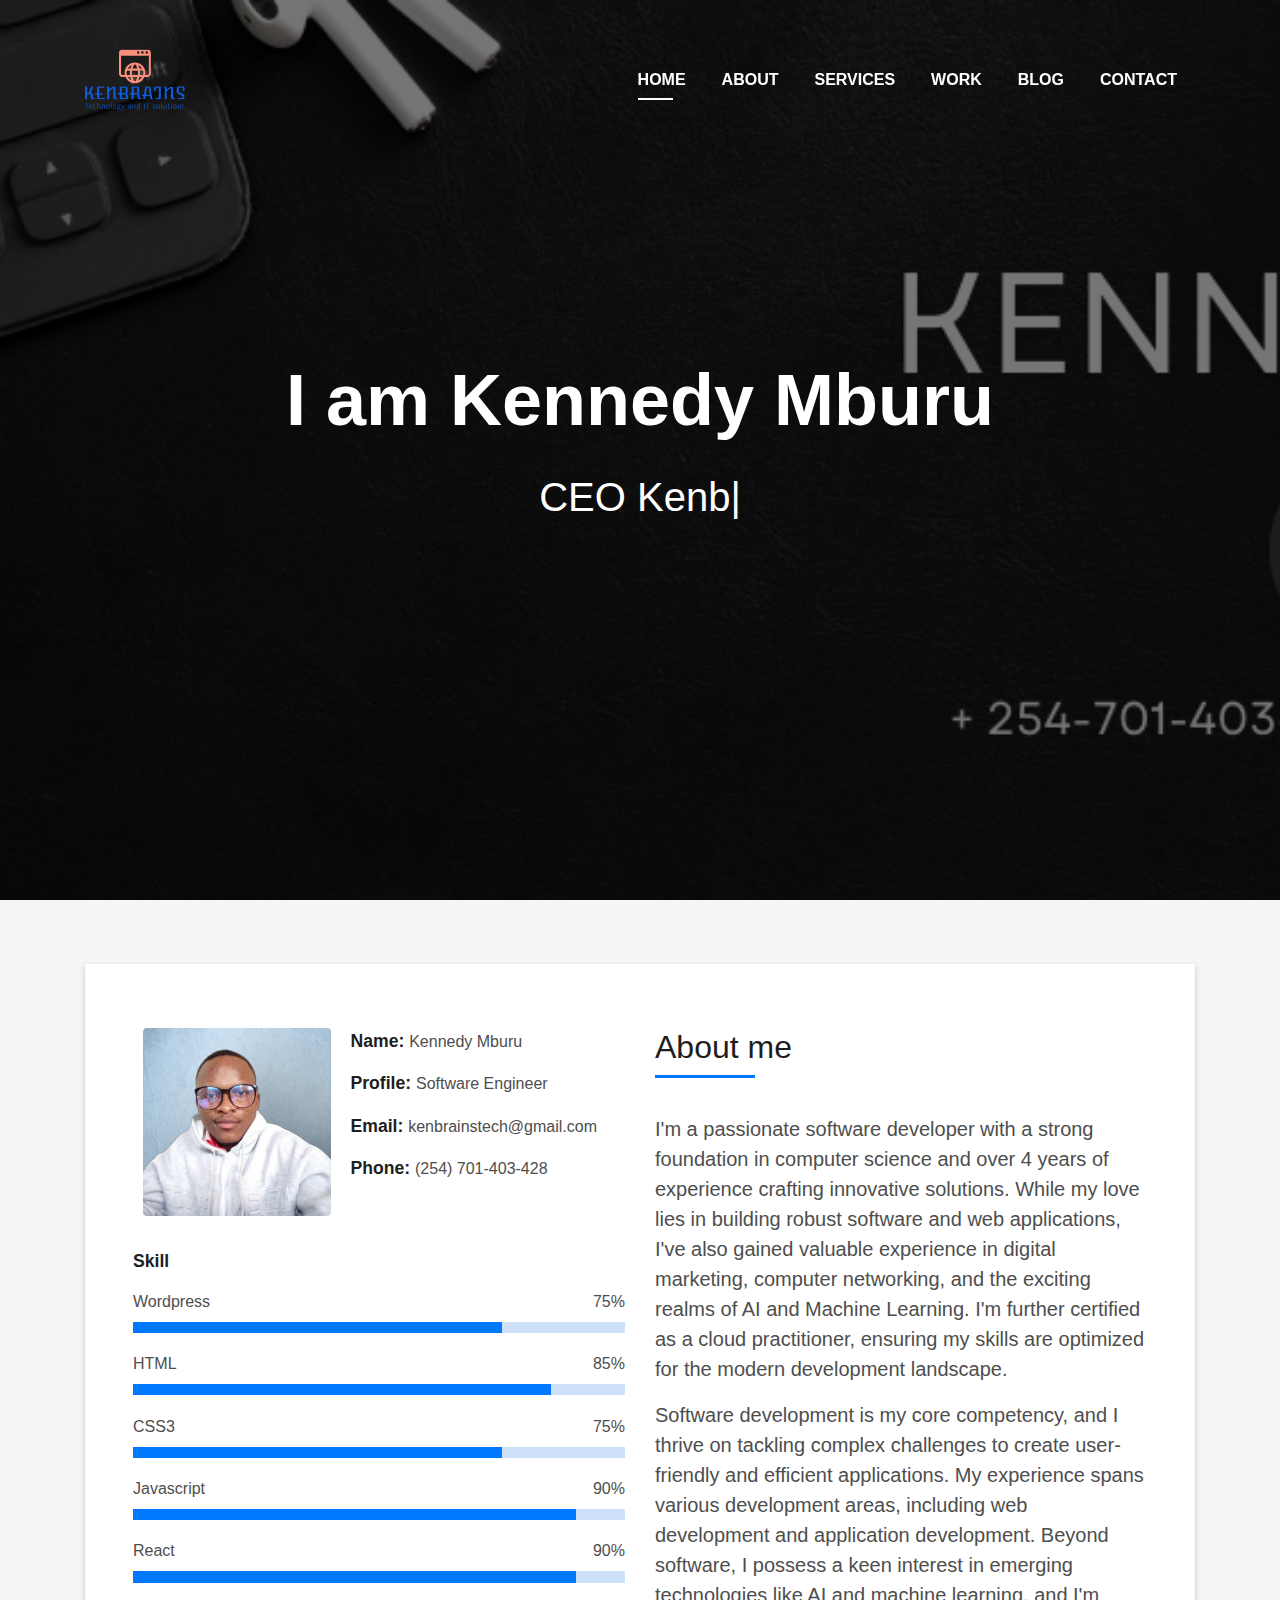
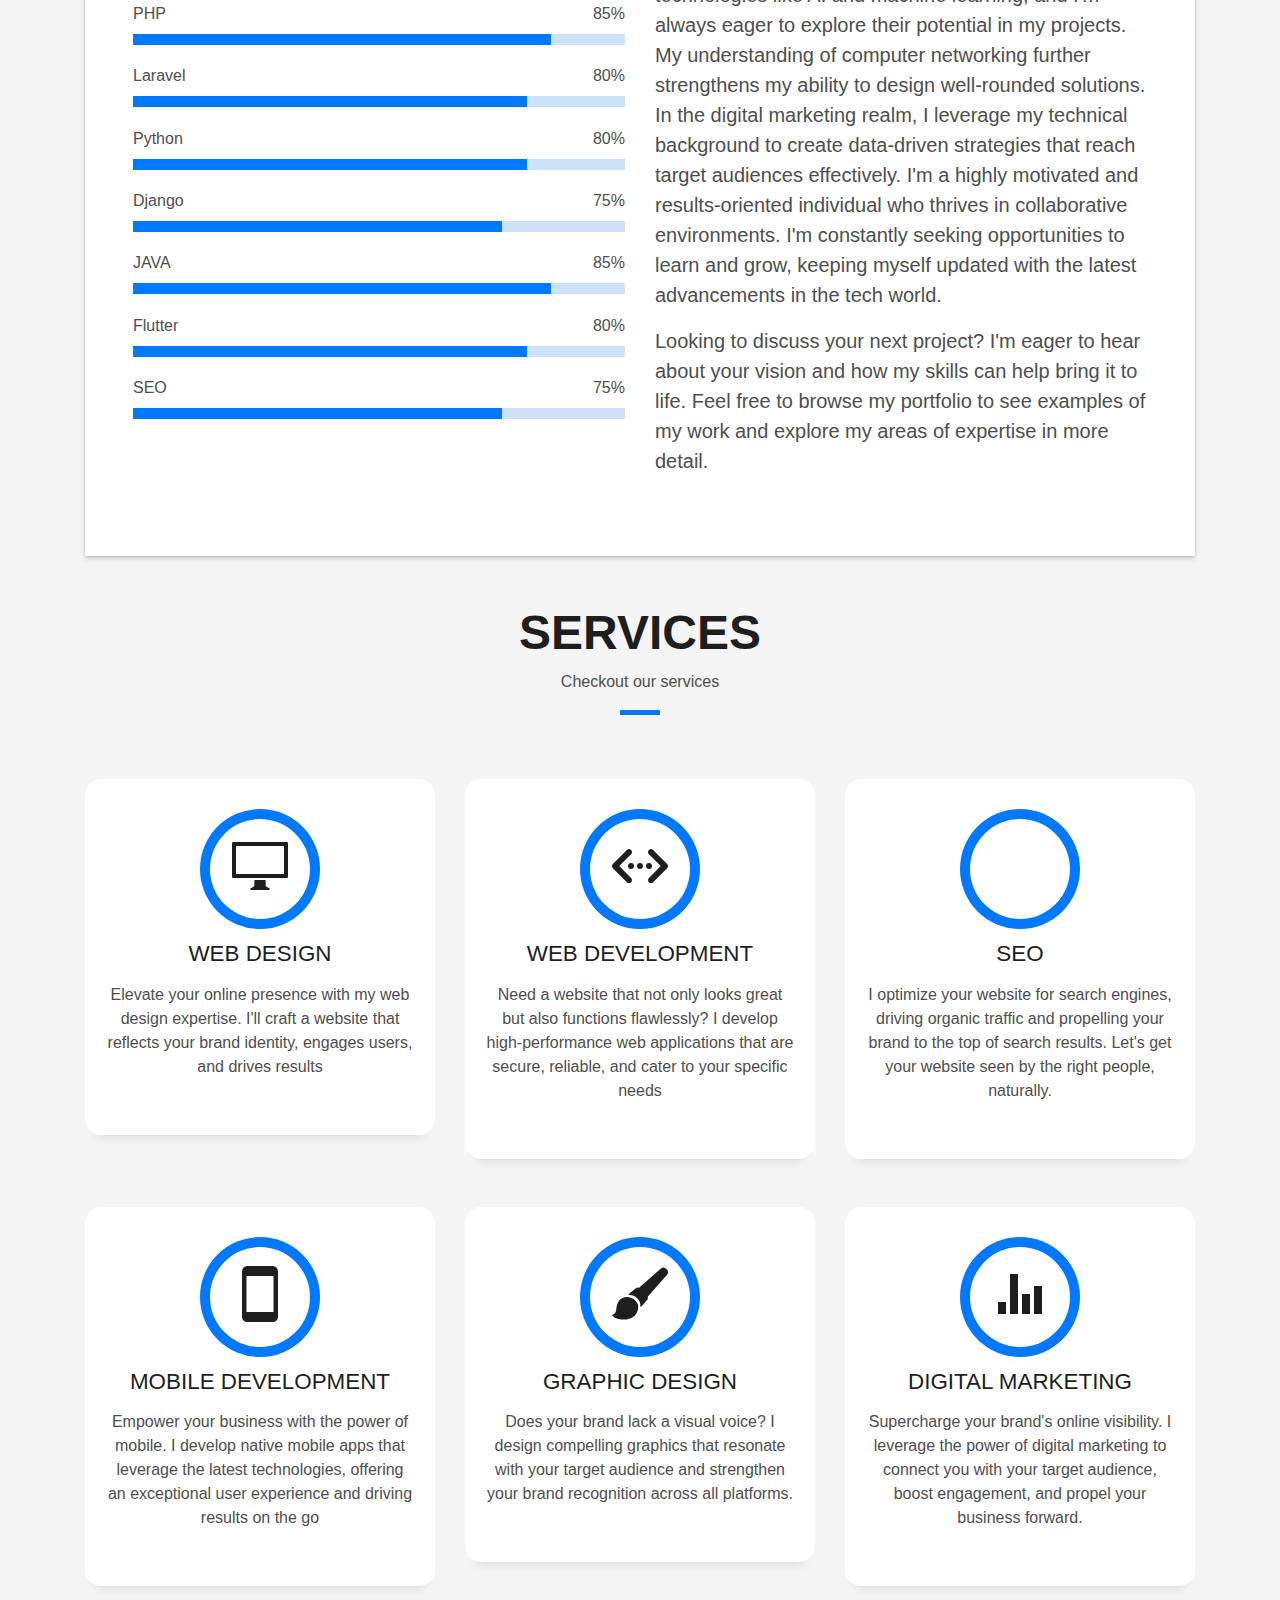
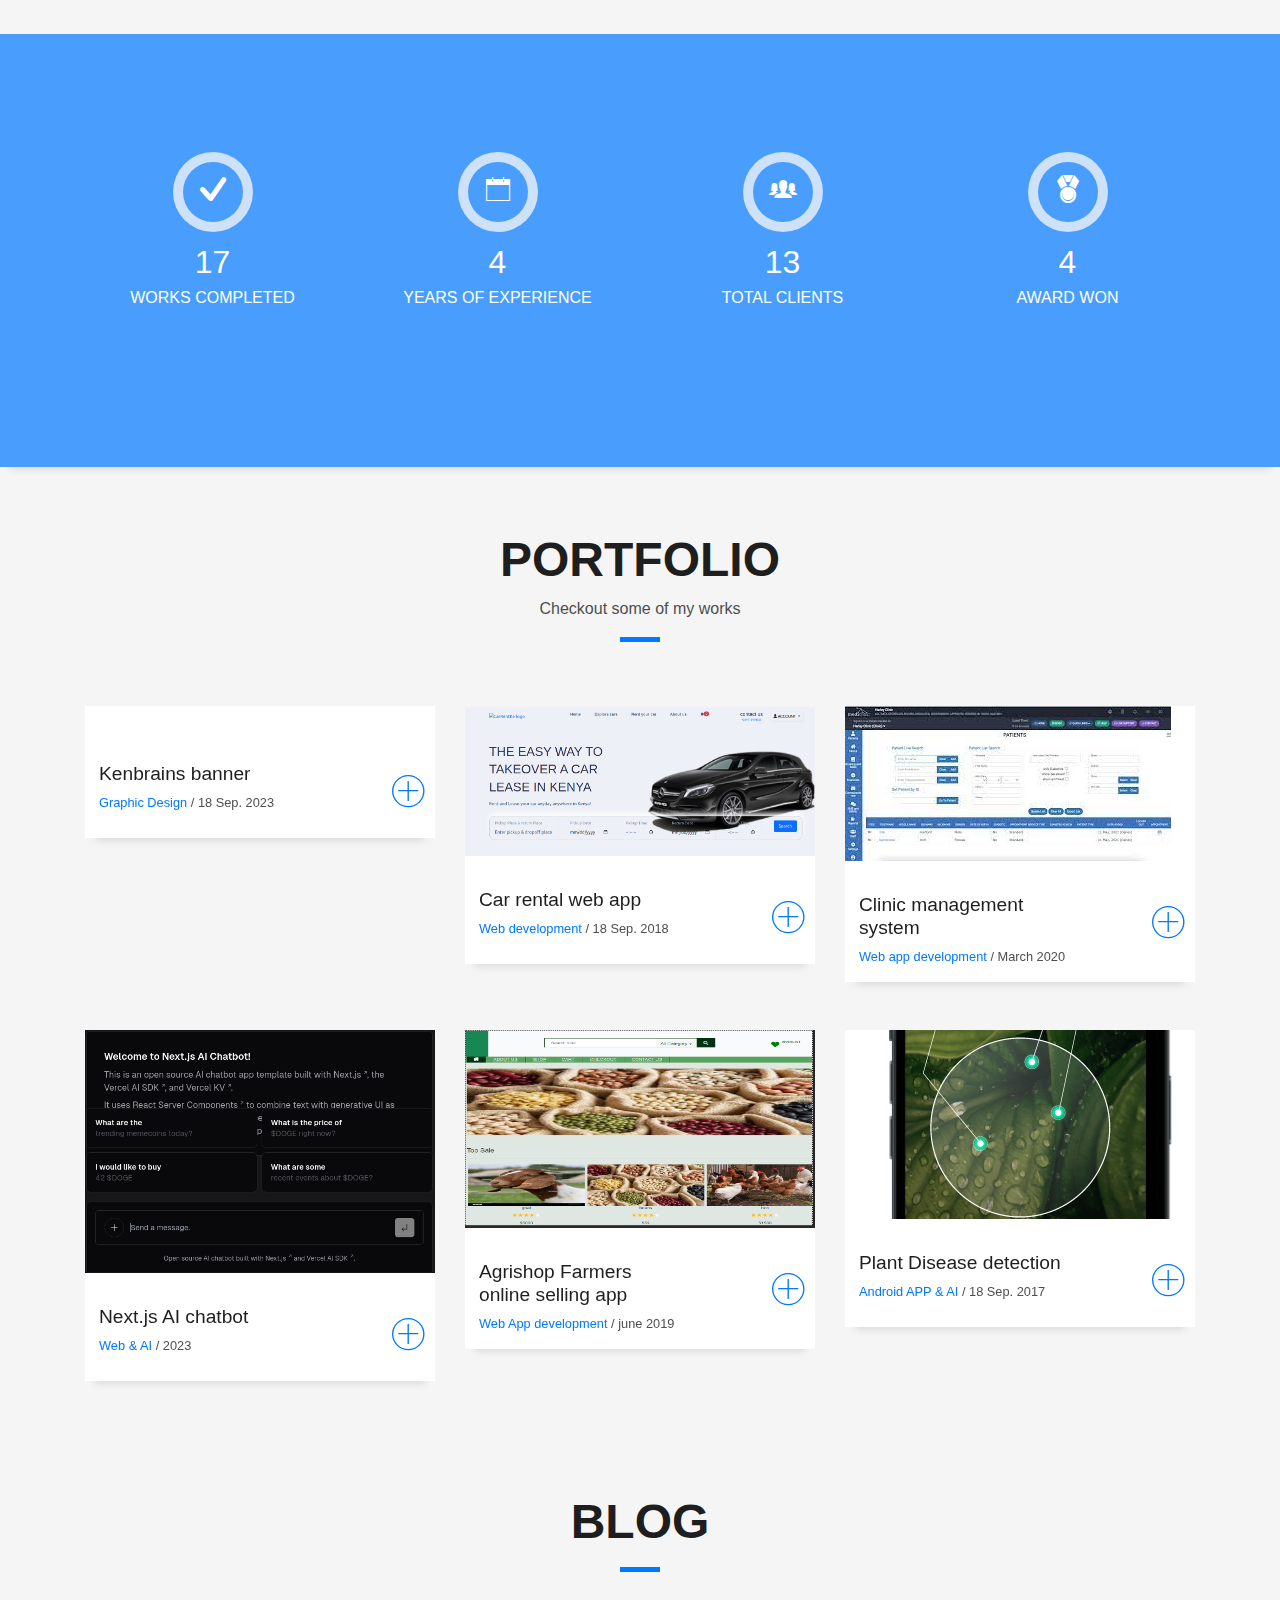
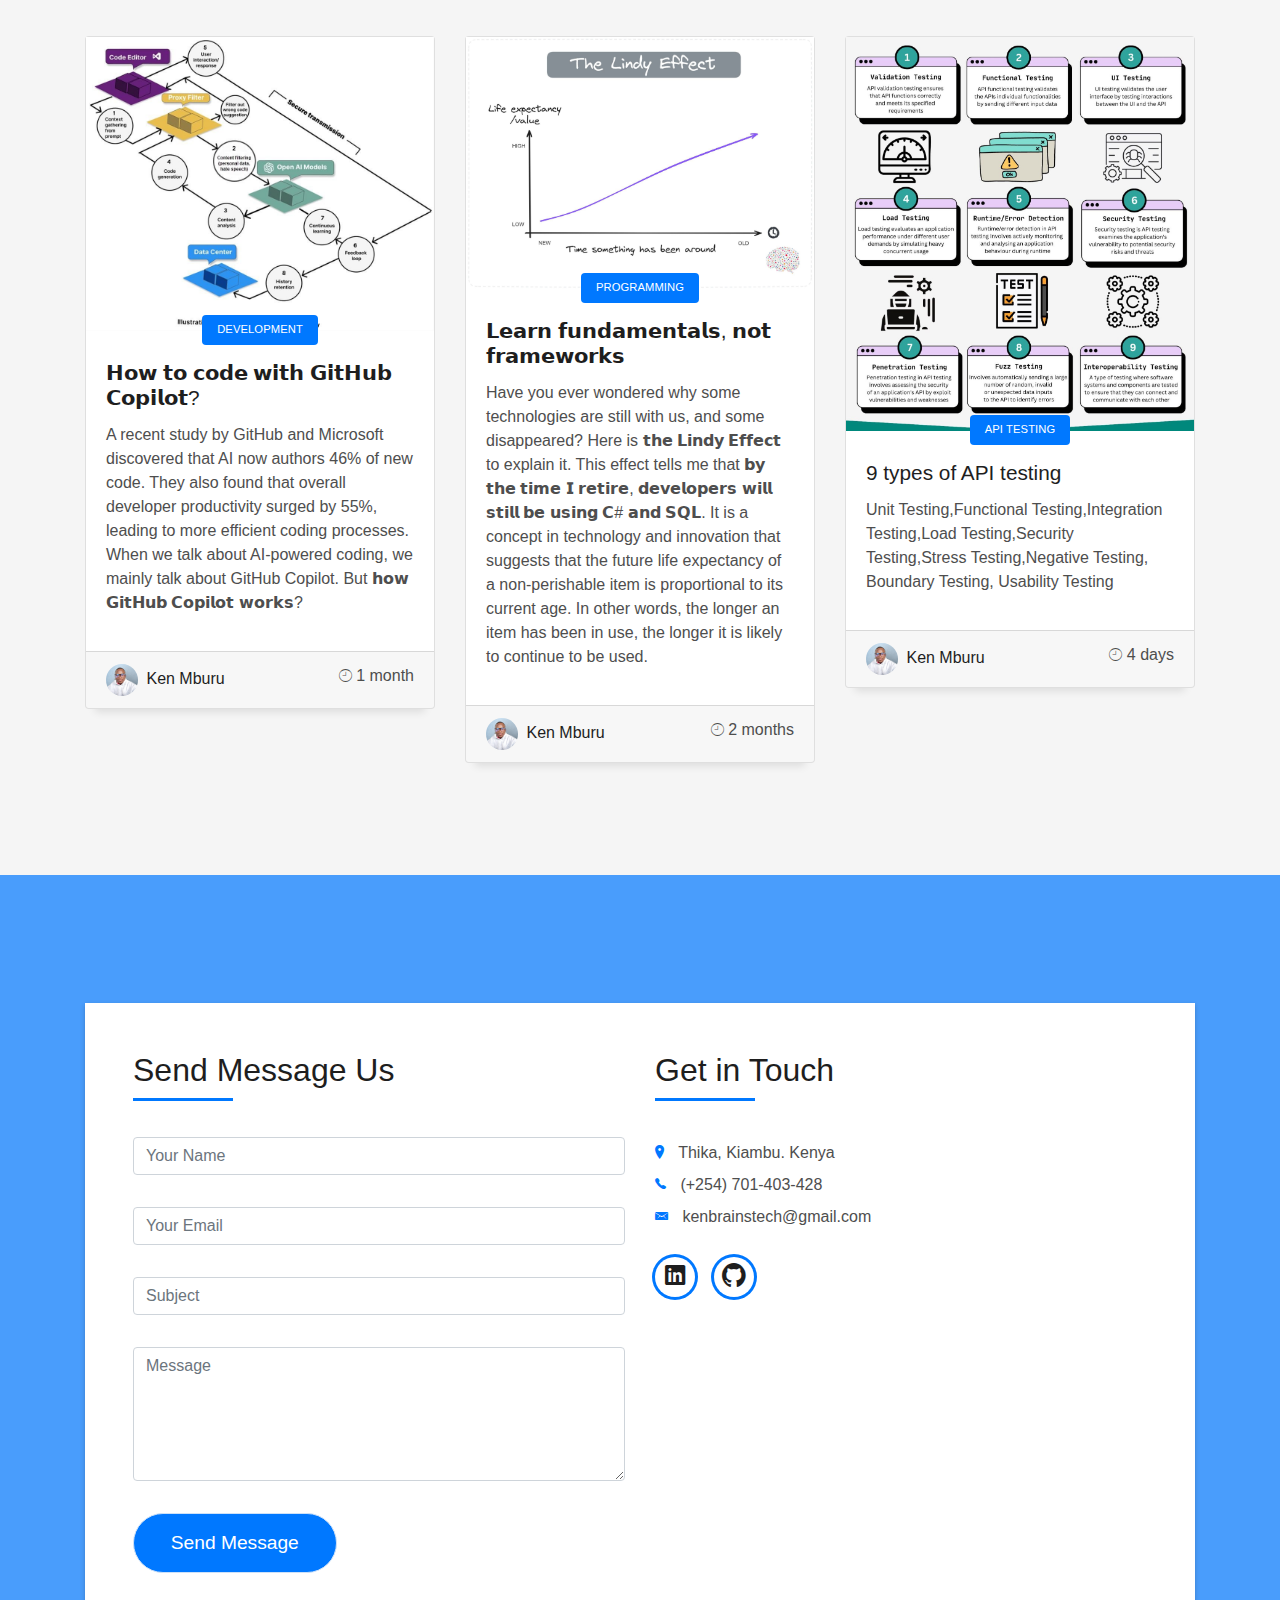
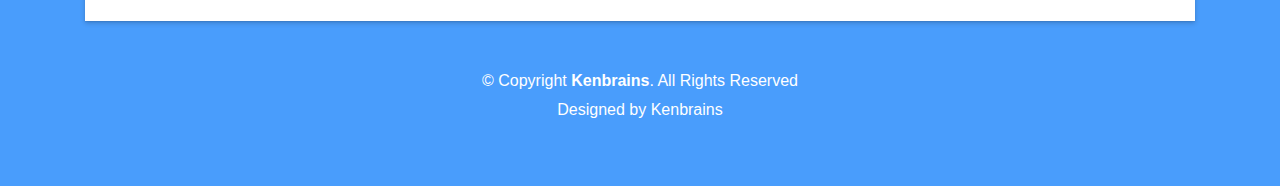
==== commit 0910da5b: "Update index.html" ====
--- a/index.html
+++ b/index.html
@@ -75,7 +75,7 @@
         <div class="container">
           <!--<p class="display-6 color-d">Hello, world!</p>-->
           <h1 class="intro-title mb-4">I am Kennedy Mburu</h1>
-          <p class="intro-subtitle"><span class="text-slider-items">CEO Kenbrains,Software developer,Web developer, Mobile App developer,UX/UI designer,Graphic Designer,AI developer,IT Project Manager,SEO,  </span><strong class="text-slider"></strong></p>
+          <p class="intro-subtitle"><span class="text-slider-items">CEO Kenbrains,Software developer  </span><strong class="text-slider"></strong></p>
           <!-- <p class="pt-3"><a class="btn btn-primary btn js-scroll px-4" href="#about" role="button">Learn More</a></p> -->
         </div>
       </div>
@@ -159,7 +159,7 @@
                     <div class="progress-bar" role="progressbar" style="width: 85%" aria-valuenow="85" aria-valuemin="0"
                       aria-valuemax="100"></div>
                   </div>
-                  <span>Kotlin</span> <span class="pull-right">80%</span>
+                  <span>Flutter</span> <span class="pull-right">80%</span>
                   <div class="progress">
                     <div class="progress-bar" role="progressbar" style="width: 80%" aria-valuenow="80" aria-valuemin="0"
                       aria-valuemax="100"></div>
